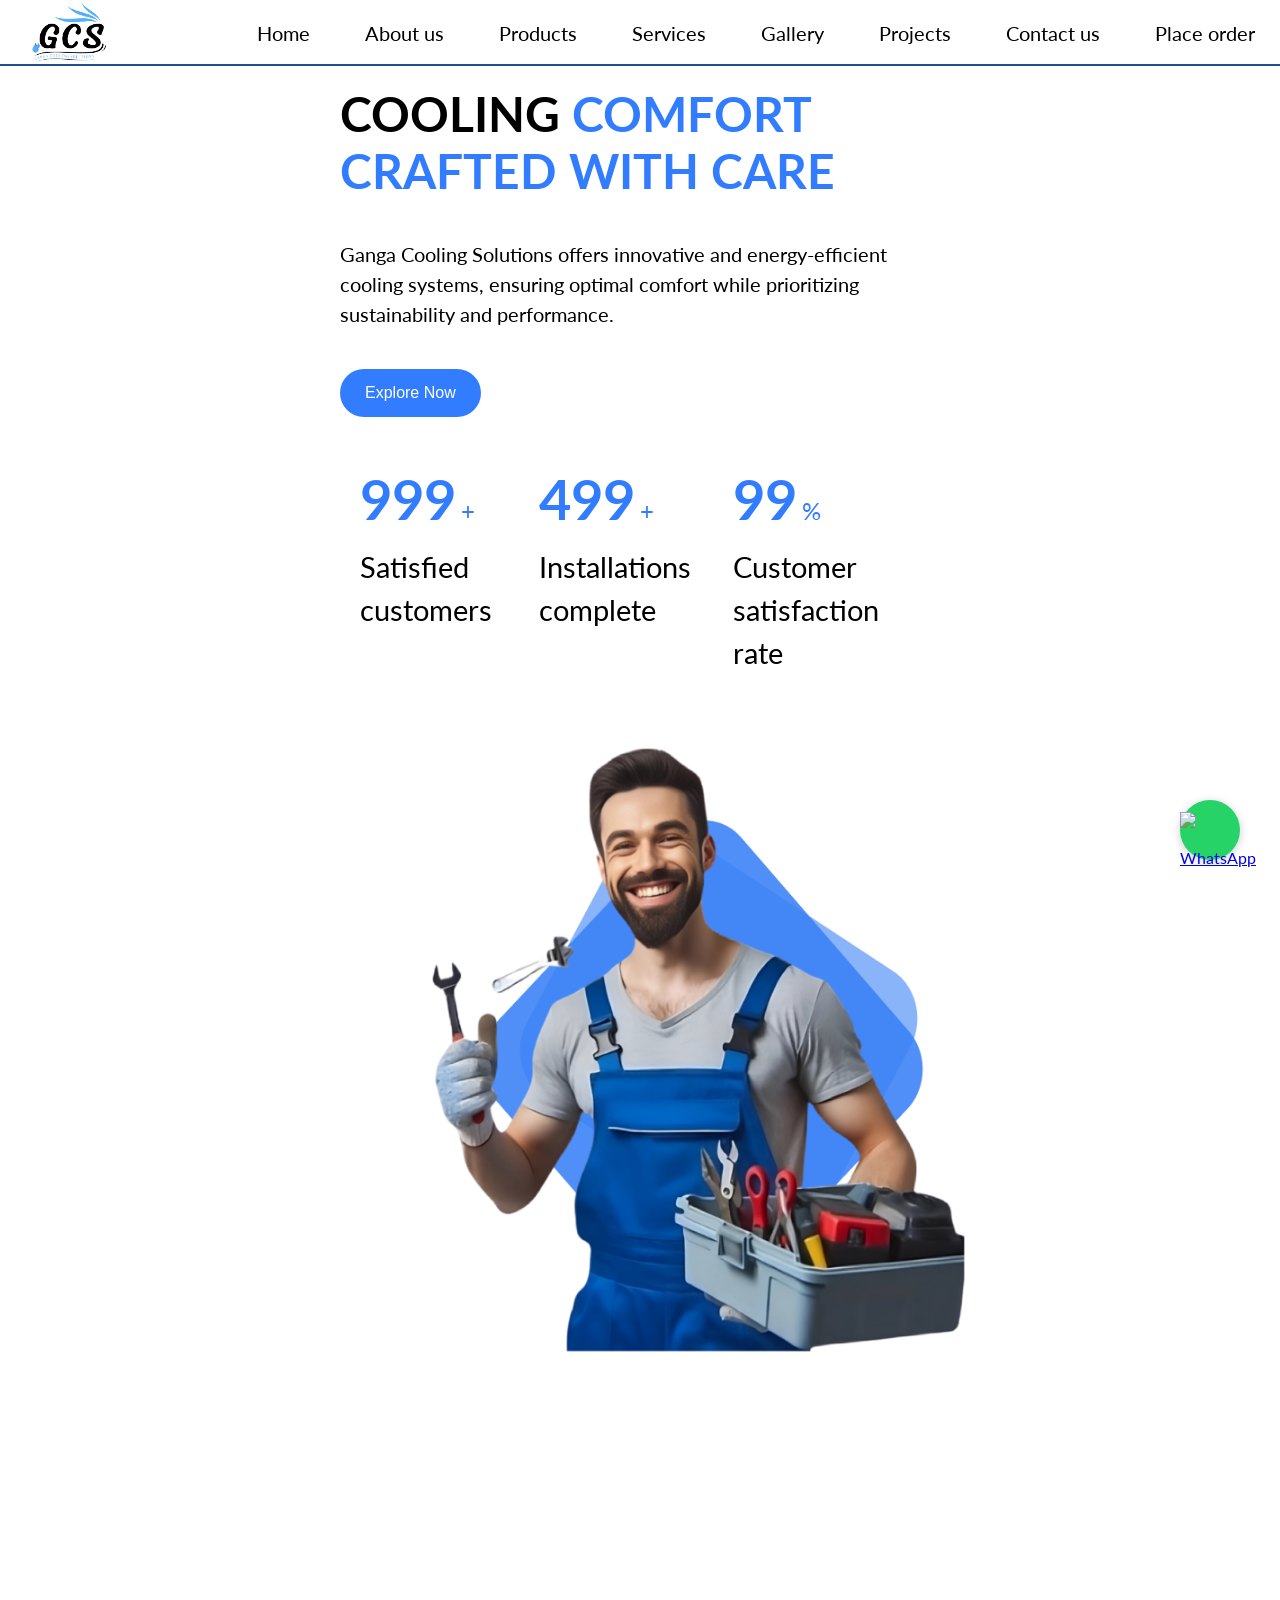
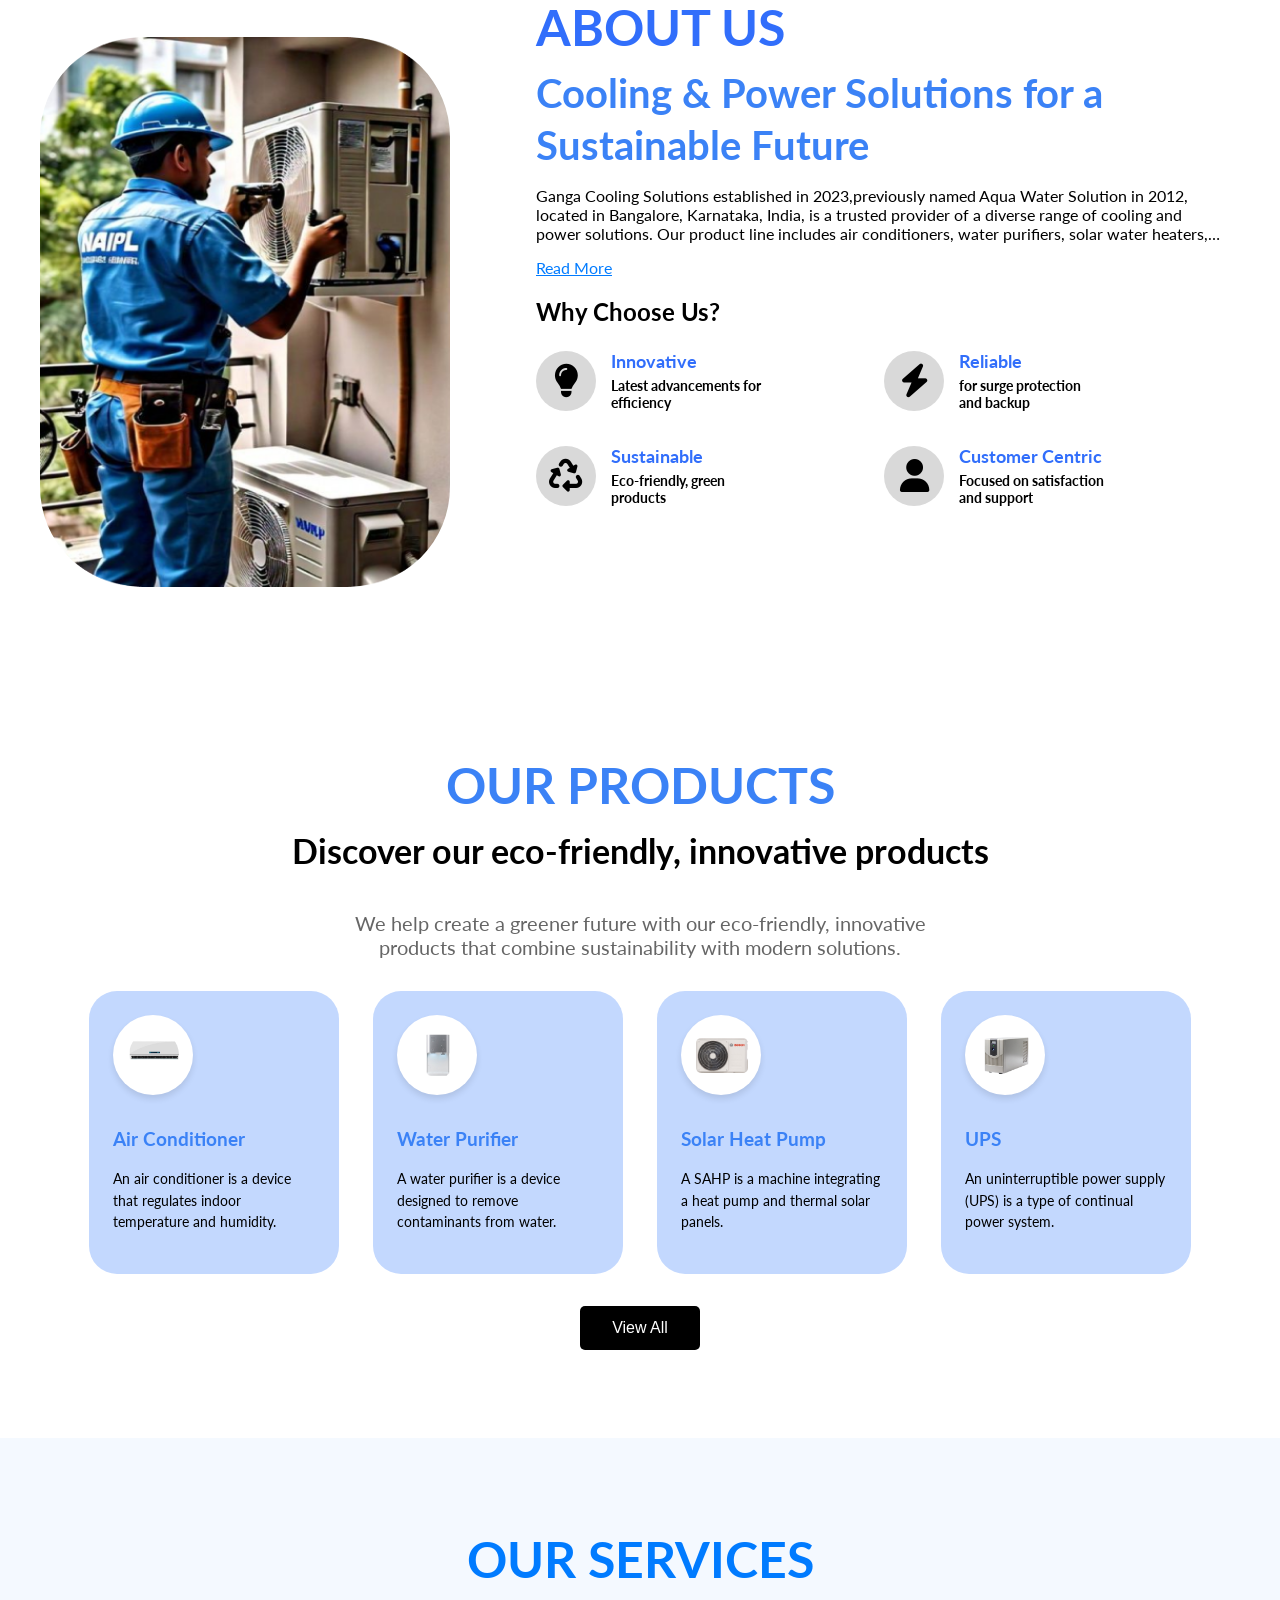
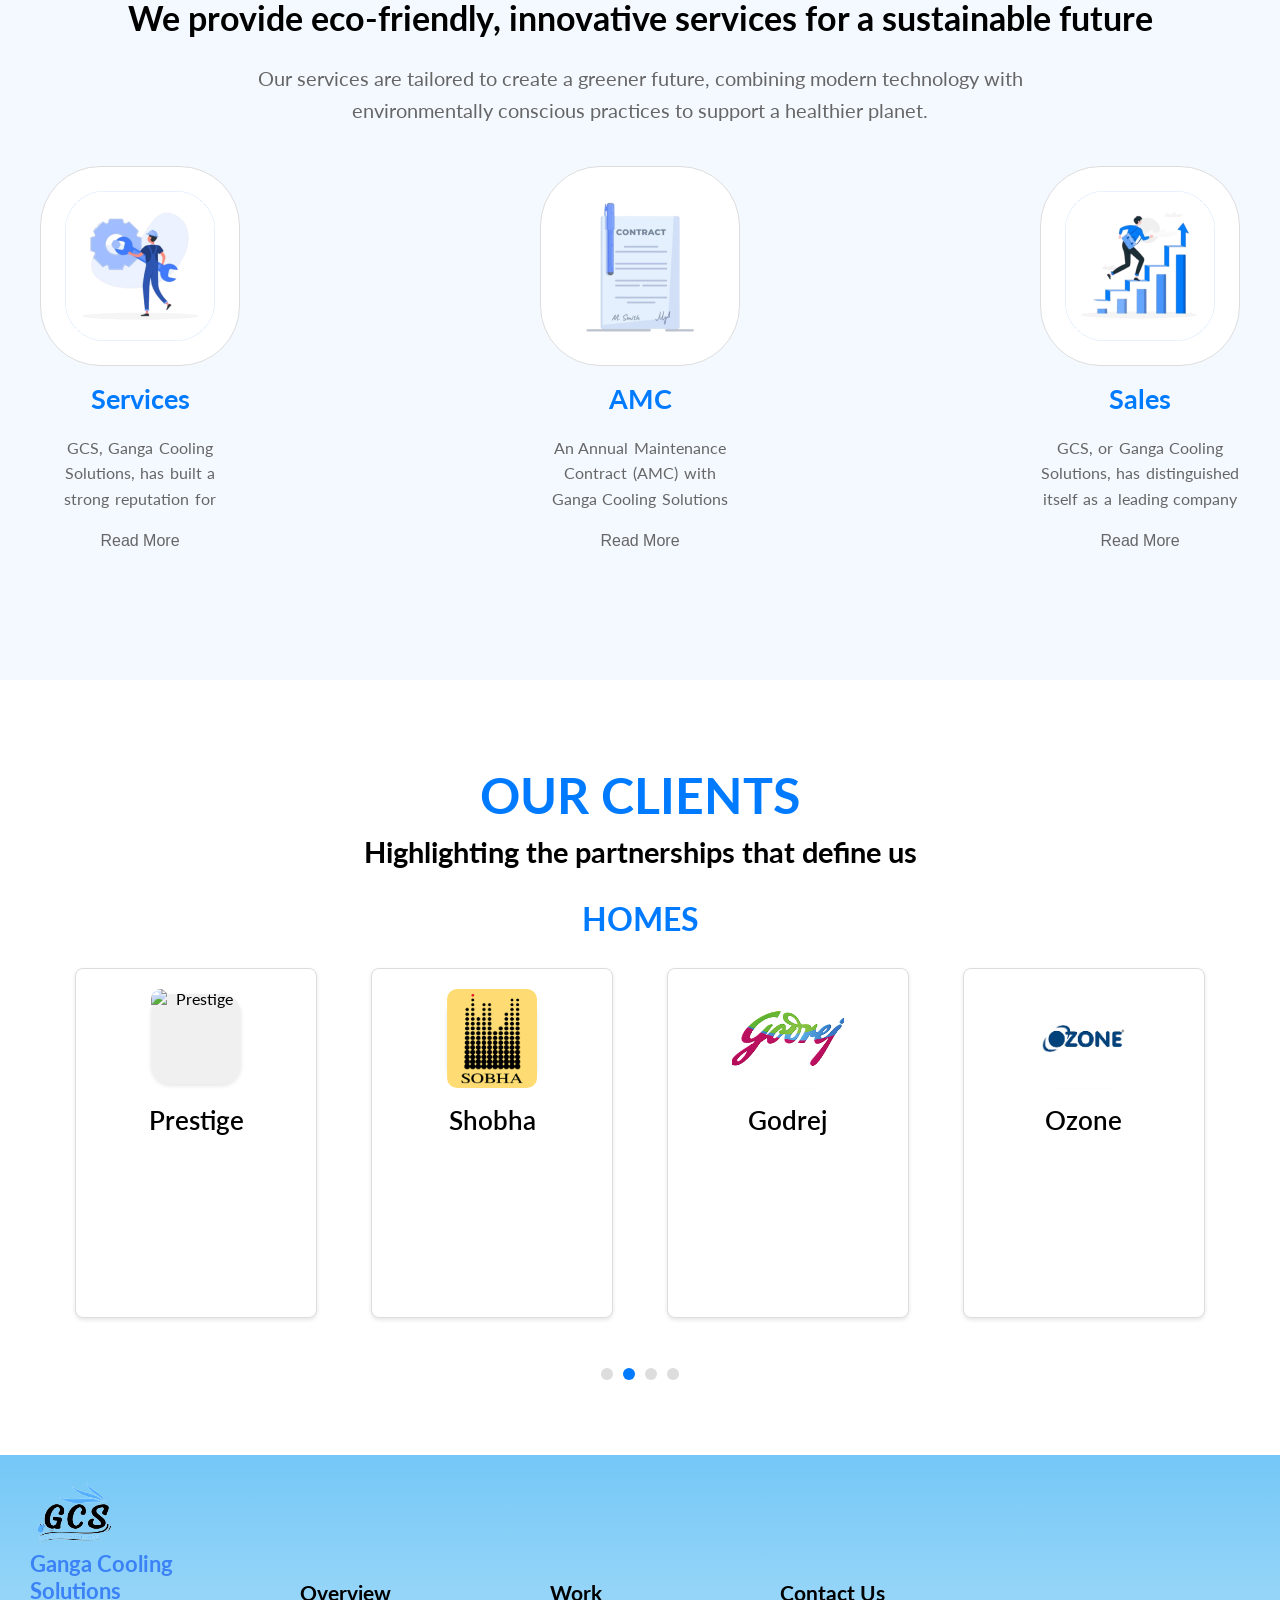
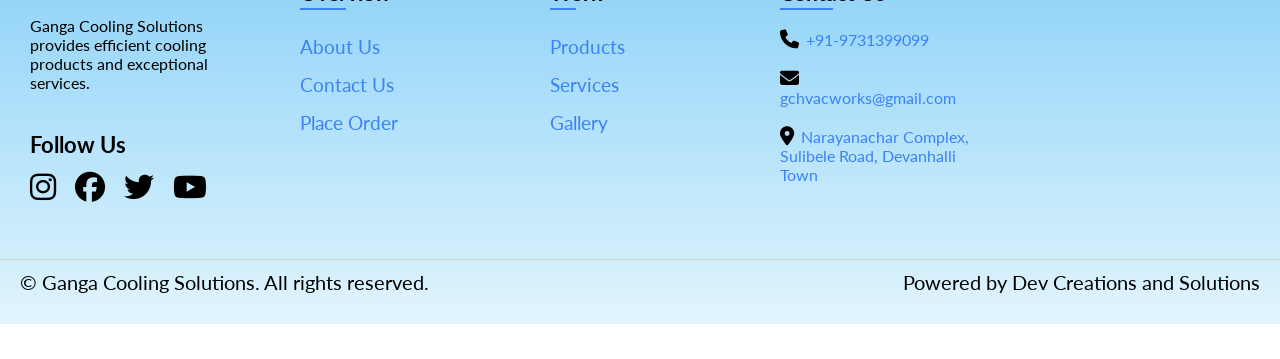
==== index.html @ 1cf11401 "first commit" ====
<!DOCTYPE html>
<html lang="en">
<head>
    <meta charset="UTF-8">
    <meta http-equiv="X-UA-Compatible" content="IE=edge">
    <meta name="viewport" content="width=device-width, initial-scale=1.0">
    <title>Ganga Cooling Solutions</title>
    <link rel="stylesheet" href="style.css">
    <link rel="stylesheet" href="https://cdnjs.cloudflare.com/ajax/libs/font-awesome/6.0.0-beta2/css/all.min.css" integrity="sha512-YWzhKL2whUzgiheMoBFwW8CKV4qpHQAEuvilg9FAn5VJUDwKZZxkJNuGM4XkWuk94WCrrwslk8yWNGmY1EduTA==" crossorigin="anonymous" referrerpolicy="no-referrer"/>
    <link href="https://fonts.googleapis.com/css2?family=Lato:wght@400;400&display=swap" rel="stylesheet">
    <link href="https://cdnjs.cloudflare.com/ajax/libs/font-awesome/6.5.1/css/all.min.css" rel="stylesheet">
  </head>
<body>
  <header>
    <nav>
        <ul class='nav-bar'>
            <li class='logo'><a href='#'><img src='images/logo.svg'/></a></li>
            <input type='checkbox' id='check' />
            <span class="menu">
                <li><a href="#hero">Home</a></li>
                <li><a href="#about">About Us</a></li>
                <li><a href="#product">Products</a></li>
                <li><a href="#services">Services</a></li>
                <li><a href="gallery.html">Gallery</a></li>
                <li><a href="#projects">Projects</a></li>
                <li><a href="#footer">Contact Us</a></li>
                <li><a href="https://forms.gle/pFJs1hXYYqZuxoWd7">Place Order</a></li>
                <label for="check" class="close-menu"><i class="fas fa-times"></i></label>
            </span>
            <label for="check" class="open-menu"><i class="fas fa-bars"></i></label>
        </ul>
    </nav>
  </header>
  
  <!-- Hero Section -->
  <section class="hero" id="hero">
    <div class="hero-text">
        <h1><strong>COOLING</strong> <span class="highlight">COMFORT <br> CRAFTED WITH CARE</span></h1>
        <p>
            Ganga Cooling Solutions offers innovative and energy-efficient cooling systems, 
            ensuring optimal comfort while prioritizing sustainability and performance.
        </p>
        <a href="#about">
          <button class="explore-btn">Explore Now</button>
      </a>
      <div class="stats">
        <div class="stat-item">
          <p><span id="customerCount" data-suffix="+">0</span></p>
          <p>Satisfied customers</p>
        </div>
        <div class="stat-item">
          <p><span id="installCount" data-suffix="+">0</span></p>
          <p>Installations complete</p>
        </div>
        <div class="stat-item">
          <p><span id="satisfactionRate" data-suffix="%">99</span></p>
          <p>Customer satisfaction rate</p>
        </div>
      </div>
      
      <script>
        // Function to animate counting numbers
        function animateCounter(id, start, end, duration) {
          const element = document.getElementById(id);
          const range = end - start;
          const increment = Math.ceil(range / (duration / 10)); // Increment per step
          let current = start;
      
          const timer = setInterval(() => {
            current += increment;
            if ((increment > 0 && current >= end) || (increment < 0 && current <= end)) {
              current = end; // Ensure it ends exactly at `end`
              clearInterval(timer);
            }
            element.textContent = current;
          }, 10); // Update every 10ms for smoother animation
        }
      
        // Trigger the counters
        window.onload = () => {
          animateCounter("customerCount", 0, 999, 2000); // 4 seconds
          animateCounter("installCount", 0, 499, 1000);  // 3 seconds
        };
      </script>      
    </div>
    <div class="hero-image">
        <img src="images/256.png" alt="Technician">
    </div>
  </section>

  <!-- About Section -->
<div class="container" id="about">
  <!-- Left Section (Image) -->
  <div class="image-section">
    <img src="images/about.png" alt="Technician Working">
  </div>

  <!-- Right Section (Content) -->
  <div class="content-section">
    <h3>ABOUT US</h3>
    <h1>Cooling & Power Solutions for a <br>Sustainable Future</h1>
    <!-- <p class="description">
      Ganga Cooling Solutions established in 2023,previously named Aqua Water Solution in 2012, located in Bangalore, Karnataka, India, is a trusted provider of a diverse range of cooling and power solutions.
    </p>
    <p class="description">
      We offer energy-efficient, eco-friendly products designed to enhance comfort while promoting environmental well-being.
    </p> -->
    <p class="expandable-text">
      Ganga Cooling Solutions established in 2023,previously named Aqua Water Solution in 2012, located in Bangalore, Karnataka, India, is a trusted provider of a diverse range of cooling and power solutions. Our product line includes air conditioners, water purifiers, solar water heaters, and uninterruptible power supplies. We are committed to delivering high-quality products that ensure comfort and convenience for our customers. Our mission is to provide innovative and sustainable solutions that contribute to the well-being of our customers and the environment. Our air conditioners are designed with the latest technology, ensuring optimal cooling while being energy-efficient. Our water purifiers use advanced purification methods to provide clean and safe drinking water. Our solar water heaters harness the power of the sun, providing an eco-friendly solution for heating water. Our uninterruptible power supplies ensure that your devices are protected from power surges and provide backup power during power outages. Customer satisfaction is at the heart of everything we do. We strive to provide exceptional customer service, from the moment you contact us to the after-sales service. Our team is always ready to assist you with any queries or concerns you may have about our products. We understand the importance of sustainability and are committed to reducing our environmental impact. Our products are designed to be energy-efficient, helping to reduce carbon emissions. We also offer solar water heaters, which utilize renewable energy, further contributing to environmental conservation. Thank you for considering Ganga Cooling Solutions. We look forward to serving you.
    </p>
    <span class="read-more">Read More</span>

    <h2>Why Choose Us?</h2>
    <div class="features">
      <!-- Feature Box 1 -->
      <div class="feature">
        <i class="fas fa-lightbulb icon"></i>
        <div>
          <h3>Innovative</h3>
          <p><strong>Latest advancements for <br>efficiency</strong></p>
        </div>
      </div>
      <!-- Feature Box 2 -->
      <div class="feature">
        <i class="fas fa-bolt icon"></i>
        <div>
          <h3>Reliable</h3>
          <p><strong>for surge protection <br>and backup</strong></p>
        </div>
      </div>
      <!-- Feature Box 3 -->
      <div class="feature">
        <i class="fas fa-recycle icon"></i>
        <div>
          <h3>Sustainable</h3>
          <p><strong>Eco-friendly, green <br>products</strong></p>
        </div>
      </div>
      <!-- Feature Box 4 -->
      <div class="feature">
        <i class="fas fa-user icon"></i>
        <div>
          <h3>Customer Centric</h3>
          <p><strong>Focused on satisfaction <br>and support</strong></p>
        </div>
      </div>
    </div>
  </div>
</div>
<script>
  const readMore = document.querySelector('.read-more');
const expandableText = document.querySelector('.expandable-text');

// Toggle Read More / Read Less functionality
readMore.addEventListener('click', () => {
  expandableText.classList.toggle('expanded');
  if (expandableText.classList.contains('expanded')) {
    readMore.textContent = 'Read Less';
  } else {
    readMore.textContent = 'Read More';
  }
});

</script>

<!-- Product Section -->
<section class="products-section" id="product">
  <h2>OUR PRODUCTS</h2>
  <h1>Discover our eco-friendly, innovative products</h1>
  <p class="subtext">
    We help create a greener future with our eco-friendly, innovative products 
    that combine sustainability with modern solutions.
  </p>
  
  <!-- Cards -->
  <div class="cards-container">
    <div class="card">
      <div class="logo-container">
        <img src="images/ac.svg" alt="Air Conditioner">
      </div>
      <h3>Air Conditioner</h3>
      <p>An air conditioner is a device that regulates indoor temperature and humidity.</p>
    </div>

    <div class="card">
      <div class="logo-container">
        <img src="images/wf.svg" alt="Water Purifier">
      </div>
      <h3>Water Purifier</h3>
      <p>A water purifier is a device designed to remove contaminants from water.</p>
    </div>

    <div class="card">
      <div class="logo-container">
        <img src="images/shp.svg" alt="Solar Heat Pump">
      </div>
      <h3>Solar Heat Pump</h3>
      <p>A SAHP is a machine integrating a heat pump and thermal solar panels.</p>
    </div>

    <div class="card">
      <div class="logo-container">
        <img src="images/ups.svg" alt="UPS">
      </div>
      <h3>UPS</h3>
      <p>An uninterruptible power supply (UPS) is a type of continual power system.</p>
    </div>
  </div>

  <!-- View All Button -->
  <div class="button-container">
    <button onclick="redirect('products.html')">View All</button>
  </div>
</section>

<script>
  // JavaScript function to handle redirection
  function redirect(page) {
    window.location.href = page;
  }
</script>

  <!-- Services Section -->
<section class="services-section" id="services">
  <h3>OUR SERVICES</h3>
  <h1>We provide eco-friendly, innovative services for a sustainable future</h1>
  <p class="subtext">
    Our services are tailored to create a greener future, combining modern technology with environmentally conscious practices to support a healthier planet.
  </p>
  <div class="services-container">
    <div class="service-card">
      <div class="logo-card">
        <img src="images/s1.png" alt="Services Icon">
      </div>
      <h4>Services</h4>
      <p class="service-description">
        GCS, Ganga Cooling Solutions, has built a strong reputation for delivering not only high-quality products but also exceptional services in the cooling solutions sector. The company's commitment to providing top-notch services is evident in several key aspects.
        <!-- Extra content for expanding -->
        GCS offers tailored solutions to each client, ensuring that the needs are met efficiently, and with sustainable technologies that promote long-term environmental benefits.
      </p>
      <button class="read-more-btn">Read More</button>
    </div>
    <div class="service-card">
      <div class="logo-card">
        <img src="images/s2.png" alt="AMC Icon">
      </div>
      <h4>AMC</h4>
      <p class="service-description">
        An Annual Maintenance Contract (AMC) with Ganga Cooling Solutions (GCS) offers a comprehensive and reliable way to ensure the optimal performance and longevity of your cooling systems. GCS's AMC includes regular preventive maintenance visits, during which the service team conducts thorough inspections of your cooling systems. The AMC provides a predefined schedule for service visits, ensuring that your cooling systems receive timely attention and care.
        <!-- Extra content for expanding -->
        With GCS's expertise, you can be assured of the best services for your cooling systems, contributing to energy efficiency and better performance in the long run.
      </p>
      <button class="read-more-btn">Read More</button>
    </div>
    <div class="service-card">
      <div class="logo-card">
        <img src="images/s3.png" alt="Sales Icon">
      </div>
      <h4>Sales</h4>
      <p class="service-description">
        GCS, or Ganga Cooling Solutions, has distinguished itself as a leading company in the cooling solutions industry by consistently achieving high-quality sales. The company's success is rooted in its unwavering commitment to providing superior cooling products and services to its customers.
        <!-- Extra content for expanding -->
        Our sales team works closely with clients to identify the most efficient and cost-effective cooling solutions tailored to their needs.
      </p>
      <button class="read-more-btn">Read More</button>
    </div>
  </div>
</section>
<script>
document.querySelectorAll('.read-more-btn').forEach((button, index) => {
  button.addEventListener('click', function() {
    const paragraph = this.previousElementSibling; // The paragraph element before the button
    paragraph.classList.toggle('expanded');
    
    // Toggle the button text between "Read More" and "Read Less"
    if (paragraph.classList.contains('expanded')) {
      this.textContent = 'Read Less';
    } else {
      this.textContent = 'Read More';
    }
  });
});
</script>

<!--Projects Section-->
<section class="clients-section" id="projects">
  <div class="slider">
    <h3 id="clients-title">OUR CLIENTS</h3>
    <h1 id="clients-subtitle">Highlighting the partnerships that define us</h1>
    <h2 id="extra-subtitle"></h2>
    <div class="companies" id="companies">
      <!-- Dynamic Content -->
    </div>
    <div class="nav-buttons">
      <div class="dot active" onclick="changeSlide(0)"></div>
      <div class="dot" onclick="changeSlide(1)"></div>
      <div class="dot" onclick="changeSlide(2)"></div>
      <div class="dot" onclick="changeSlide(3)"></div>
    </div>
  </div>
  <script>
    const slides = [
      {
        title: "OUR CLIENTS",
        subtitle: "Highlighting the partnerships that define us",
        extraSubtitle: "COMPANIES",
        companies: [
          {
            name: "Velca",
            logo: "./images/velca.png",
            description: "Velca is a leader in modern cooling solutions, delivering efficiency and innovation."
          },
          {
            name: "DHL",
            logo: "./images/dhl.png",
            description: "DHL provides world-class logistics and supply chain services globally."
          },
          {
            name: "IFB",
            logo: "./images/ifb.png",
            description: "IFB revolutionizes home appliances with cutting-edge technology."
          },
          {
            name: "CTCI",
            logo: "./images/CTCI.jpeg",
            description: "CTCI specializes in engineering and project management."
          }
        ]
      },
      {
        title: "OUR CLIENTS",
        subtitle: "Highlighting the partnerships that define us",
        extraSubtitle: "HOMES",
        companies: [
          {
            name: "Prestige",
            logo: "./images/prestige.png",
            description: "Prestige is known for premium real estate development and iconic projects."
          },
          {
            name: "Shobha",
            logo: "./images/Shobha.png",
            description: "Shobha is renowned for its luxury homes and design excellence."
          },
          {
            name: "Godrej",
            logo: "./images/godrej.png",
            description: "Godrej Properties blends innovation and sustainability in real estate."
          },
          {
            name: "Ozone",
            logo: "./images/ozone.png",
            description: "Ozone Group delivers future-ready homes with cutting-edge infrastructure."
          }
        ]
      },
      {
        title: "OUR CLIENTS",
        subtitle: "Highlighting the partnerships that define us",
        extraSubtitle: "HOTELS",
        companies: [
          {
            name: "Breeze Hotel",
            logo: "./images/h1.png",
            description: "Breeze Hotel offers unparalleled hospitality and comfort."
          },
          {
            name: "Sattva",
            logo: "./images/h2.png",
            description: "Sattva Hotels deliver luxurious experiences in serene environments."
          },
          {
            name: "Zion",
            logo: "./images/h3.png",
            description: "Zion Hotels offers comfort and luxury for memorable stays."
          },
          {
            name: "Bridge",
            logo: "./images/h4.png",
            description: "Bridge Hotels combine elegance with state-of-the-art facilities."
          }
        ]
      },
      {
        title: "OUR CLIENTS",
        subtitle: "Highlighting the partnerships that define us",
        extraSubtitle: "HOSPITALS",
        companies: [
          {
            name: "Apollo",
            logo: "./images/apollo.png",
            description: "Apollo is a pioneer in healthcare, offering world-class medical services."
          },
          {
            name: "Fortis",
            logo: "./images/fortis.png",
            description: "Fortis Healthcare excels in quality healthcare and advanced technology."
          },
          {
            name: "Narayana",
            logo: "./images/narayana.png",
            description: "Narayana Health delivers affordable and high-quality medical care."
          },
          {
            name: "Max",
            logo: "./images/max.png",
            description: "Max Healthcare provides integrated healthcare services with excellence."
          }
        ]
      }
    ];

    let currentIndex = 0; // Keeps track of the current slide index
  let autoSlideInterval; // Interval for automatic slide

  const titleElement = document.getElementById("clients-title");
  const subtitleElement = document.getElementById("clients-subtitle");
  const extraSubtitleElement = document.getElementById("extra-subtitle");
  const companiesElement = document.getElementById("companies");
  const dots = document.querySelectorAll(".dot");

  // Function to update the slider content
  function changeSlide(index) {
    titleElement.textContent = slides[index].title;
    subtitleElement.textContent = slides[index].subtitle;
    extraSubtitleElement.textContent = slides[index].extraSubtitle;
    companiesElement.innerHTML = slides[index].companies
      .map(
        (company) =>
          `<div class="company-card">
            <div class="card-content">
              <div class="logo-square">
                <img src="${company.logo}" alt="${company.name}">
              </div>
              <p class="company-name">${company.name}</p>
            </div>
            <div class="description">
              <p>${company.description}</p>
            </div>
          </div>`
      )
      .join("");

    // Update active dot
    dots.forEach((dot, i) => {
      dot.classList.toggle("active", i === index);
    });

    currentIndex = index; // Update the current index
    attachCardHoverListeners(); // Attach hover listeners to new cards
  }

  // Function to move to the next slide
  function nextSlide() {
    const nextIndex = (currentIndex + 1) % slides.length;
    changeSlide(nextIndex);
  }

  // Start the automatic carousel
  function startCarousel() {
    autoSlideInterval = setInterval(nextSlide, 1700); // Change slide every 1.7 seconds
  }

  // Pause the carousel
  function pauseCarousel() {
    clearInterval(autoSlideInterval);
  }

  // Resume the carousel
  function resumeCarousel() {
    startCarousel();
  }

  // Attach hover listeners to all cards in the current slide
  function attachCardHoverListeners() {
    const cards = document.querySelectorAll(".company-card");
    cards.forEach((card) => {
      card.addEventListener("mouseenter", pauseCarousel); // Pause on hover
      card.addEventListener("mouseleave", resumeCarousel); // Resume on mouse leave
    });
  }

  // Add event listeners for the navigation dots
  dots.forEach((dot, i) => {
    dot.addEventListener("click", () => {
      clearInterval(autoSlideInterval); // Stop automatic carousel when user manually interacts
      changeSlide(i); // Change to the clicked slide
      startCarousel(); // Resume the carousel
    });
  });

  // Initialize the slider
  changeSlide(0); // Load the first slide
  startCarousel(); // Start the automatic carousel
  </script>
</section>


  <!--Footer Section-->
  <footer>
    <div class="footer-container" id="footer">
      <div class="footer-section logo">
        <img src="images/logo.svg" alt="Logo">
        <h2>Ganga Cooling Solutions</h2>
        <p>Ganga Cooling Solutions provides efficient cooling products and exceptional services.</p>
        <br>
        <div class="social-icons">
          <h3>Follow Us</h3>
          <a href="#"><i class="fab fa-instagram"></i></a>
          <a href="#"><i class="fab fa-facebook"></i></a>
          <a href="#"><i class="fab fa-twitter"></i></a>
          <a href="#"><i class="fab fa-youtube"></i></a>
        </div>
      </div>
      <div class="footer-section links">
        <h3>Overview</h3>
        <ul>
          <li><a href="#about">About Us</a></li>
          <li><a href="#footer">Contact Us</a></li>
          <li><a href="https://forms.gle/pFJs1hXYYqZuxoWd7">Place Order</a></li>
        </ul>
      </div>
      <div class="footer-section links">
        <h3>Work</h3>
        <ul>
          <li><a href="products.html">Products</a></li>
          <li><a href="#services">Services</a></li>
          <li><a href="gallery.html">Gallery</a></li>
        </ul>
      </div>
      <div class="footer-section contact">
        <h3>Contact Us</h3>
        <p><i class="fas fa-phone"></i> +91-9731399099</p>
        <p><i class="fas fa-envelope"></i> gchvacworks@gmail.com</p>
        <p><i class="fas fa-map-marker-alt"></i> Narayanachar Complex, Sulibele Road, Devanhalli Town</p>
      </div>
      <div class="footer-section location">
        <iframe src="https://www.google.com/maps/embed?pb=!1m18!1m12!1m3!1d3883.70804886547!2d77.71432657492323!3d13.243629587097358!2m3!1f0!2f0!3f0!3m2!1i1024!2i768!4f13.1!3m3!1m2!1s0x3bae1d00377bb35f%3A0x846b796fba76eeac!2sGanga%20Cooling%20Solutions!5e0!3m2!1sen!2sin!4v1736777696782!5m2!1sen!2sin" width="600" height="450" style="border:0;" allowfullscreen="" loading="lazy" referrerpolicy="no-referrer-when-downgrade"></iframe>
      </div>
    </div>
    <div class="footer-bottom">
      <p>&copy; Ganga Cooling Solutions. All rights reserved.</p>
      <p>
        Powered by 
        <a href="https://www.devcreationsblr.com/index.html" target="_blank" class="no-style-link">
          Dev Creations and Solutions
        </a>
      </p>
    </div>    
  </footer>


<div class="whatsapp-float">
  <a href="https://wa.me/9731399099" target="_blank">
    <img src="https://upload.wikimedia.org/wikipedia/commons/6/6b/WhatsApp.svg" alt="WhatsApp" />
  </a>
</div>
    <script src="script.js"></script>
</body>
</html>
---- style.css ----
@import url('https://fonts.googleapis.com/css2?family=Lato:wght@400;700&display=swap');
* {
  box-sizing: border-box;
  margin: 0;
  padding: 0;
}

body {
  font-family: "Lato", sans-serif;
  --color1: #000000;
  --color2: #181818;
}

html {
  scroll-behavior: smooth;
}

/* General Navbar */
.nav-bar {
  width: 100%;
  height: 66px;
  display: flex;
  justify-content: space-between;
  align-items: center;
  list-style: none;
  position: fixed;
  top: 0;
  z-index: 10;
  background-color: #ffffff;
  padding: 30px 25px;
  border-bottom: 2px solid #1F509A; /* Added blue border only at the bottom */
}

.logo img {
  width: 88px;
  margin-top: 2px;
}

.menu {
  display: flex;
}

.menu li {
  padding-left: 55px;
}

.menu li a {
  display: inline-block;
  text-decoration: none;
  color: #000000;
  text-align: center;
  margin-top: 37px;
  margin-bottom: 35px;
  font-size: 20px;
  transition: 0.15s ease-in-out;
  position: relative;
  text-transform: lowercase; /* All text lowercase */
}

.menu li a:first-letter {
  text-transform: uppercase; /* Capitalize the first letter */
}

.menu li a::after {
  content: "";
  position: absolute;
  bottom: 0;
  left: 0;
  width: 0;
  height: 3px;
  background-color: #1F509A;
  transition: 0.15s ease-in-out;
}

.menu li a:hover::after {
  width: 100%;
}

/* Hamburger menu buttons */
.open-menu,
.close-menu {
  position: absolute;
  color: #1F509A;
  cursor: pointer;
  font-size: 1.5rem;
  display: none;
}

.open-menu {
  top: 50%;
  right: 20px;
  transform: translateY(-50%);
}

.close-menu {
  top: 20px;
  right: 20px;
}

/* Hide checkbox by default */
#check {
  display: none;
}

/* Large screens (1200px and above) */
@media (max-width: 1200px) {
  .nav-bar {
    padding: 20px 25px; /* Reduced padding */
    height: 60px; /* Reduced navbar height */
  }

  .logo img {
    width: 75px; /* Scale down logo */
  }

  .menu li {
    padding-left: 40px; /* Reduced padding for menu items */
  }

  .menu li a {
    font-size: 18px; /* Reduced font size */
  }

  .open-menu {
    display: none; /* Show hamburger on large screens */
  }

  .close-menu {
    display: none;
  }
}

/* Medium Screens (992px and below) */
@media (max-width: 997px) {
  .nav-bar {
    padding: 15px 20px; /* Further reduced padding */
    height: 55px; /* Reduced height */
  }

  .logo img {
    width: 70px; /* Scale down logo */
  }

  .menu li {
    padding-left: 30px; /* Further reduced padding */
  }

  .menu li a {
    font-size: 13.5px; /* Reduced font size */
  }

  .open-menu {
    display: none;
  }

  .close-menu {
    display: none;
  }
}

/* Small Screens (768px and below) */
@media (max-width: 768px) {
  .nav-bar {
    flex-direction: column; /* Stack navbar items vertically */
    padding: 10px 15px; /* Reduced padding */
    height: auto; /* Auto height */
  }

  .logo img {
    width: 60px; /* Smaller logo */
  }

  .menu {
    flex-direction: column; /* Stack menu items vertically */
    position: fixed;
    top: 0;
    right: -100%;
    background-color: #ffffff;
    width: 250px;
    height: 100%;
    justify-content: center;
    align-items: center;
    transition: 0.3s ease-in-out;
    z-index: 10;
  }

  .menu li {
    padding-left: 0;
    margin: 10px 0;
  }

  .menu li a {
    font-size: 14px; /* Smaller font size for mobile */
    margin-top: 10px;
  }

  .open-menu {
    display: block; /* Show hamburger menu */
    right: 10px;
  }

  .close-menu {
    position: absolute;
    top: 10px;
    right: 10px;
    display: block; /* Show close menu button */
  }

  #check:checked ~ .menu {
    right: 0; /* Menu appears when checkbox is checked */
  }
}

/* Extra Small Screens (576px and below) */
@media (max-width: 576px) {
  .nav-bar {
    padding: 10px 15px;
    height: 40px; /* Auto height for extra small screens */
  }

  .logo img {
    width: 50px; /* Smaller logo */
    margin-top: -11px;
  }

  .menu li a {
    font-size: 15px;
    font-weight: 400;
  }

  .open-menu {
    right: 10px;
  }

  .close-menu {
    top: 5px;
    right: 5px;
  }
}



/* Hero Section */
.hero {
  display: flex;
  flex-wrap: wrap;
  justify-content: center;
  align-items: center;
  padding: 70px 20px;
  margin-top: -35px;
}

.hero-text {
  max-width: 600px;
}

.hero h1 {
  font-size: 2.5rem;
  margin-right: 25px;
  margin-top: 50px;
}

.hero h1 .highlight {
  color: #327dff;
}

.hero h2 {
  font-size: 2.1rem;
}

.hero p {
  margin-top: 2px;
  margin-bottom: 20px;
  color: #000;
  line-height: 1.5;
  font-size: 18px;
}

.explore-btn {
  margin: 20px 0;
  background-color: #327dff;
  color: white;
  padding: 15px 25px;
  border-radius: 25px;
  cursor: pointer;
  transition: background 0.3s;
}

.explore-btn:hover {
  background: #1d59cc;
}

/* Hero Image */
.hero-image img {
  padding: 0%;
  margin-left: 97px;
  margin-top: 50px;
  width: 548px;
  height: 580px;
}

/* Stats Section */
.stats {
  display: flex;
  justify-content: space-around;
  margin-top: 20px;
}

.stat-item {
  margin: 0 20px;
  text-align: left; /* Aligns all content to the left */
}

.stat-item p:first-child {
  font-size: 3rem; /* Large numbers */
  font-weight: bold;
  color: #327dff; /* Blue color for numbers */
  margin: 0;
}

.stat-item p:last-child {
  max-width: 1200px;
  font-size: 1.5rem; /* Smaller text for labels */
  color: #000; /* Black text for descriptions */
  margin: 5px 0 0;
  text-align: left; /* Aligns the label text to the left */
}

.stat-item span::after {
  content: attr(data-suffix); /* Adds suffix dynamically */
  font-size: 1.5rem; /* Matches number size */
  font-weight: normal;
  color: #327dff; /* Same blue as the numbers */
  margin-left: 5px; /* Spacing between number and suffix */
}

/* General Responsive Styles */
@media (max-width: 768px) {
  /* Flex direction to stack content vertically */
  .hero {
    flex-direction: column-reverse;
    align-items: center;
    padding: 20px;
    margin-top: -35px;
  }

  /* Hero Text */
  .hero-text {
    max-width: 100%; /* Full width for smaller devices */
    text-align: center; /* Center-align text */
  }

  .hero h1 {
    font-size: 2rem; /* Smaller font size */
    margin: 20px 0 10px;
  }

  .hero h2 {
    font-size: 1.8rem;
  }

  .hero p {
    font-size: 16px; /* Smaller paragraph font size */
  }

  /* Hero Image */
  .hero-image img {
    margin: 0 auto 20px; /* Center image and add bottom margin */
    width: 90%; /* Make image responsive */
    height: auto; /* Maintain aspect ratio */
    margin-top: 85px;
  }

  /* Explore Button */
  .explore-btn {
    font-size: 16px;
    padding: 8px 20px;
  }
}

/* For very small devices (like phones) */
@media (max-width: 480px) {
  .hero h1 {
    font-size: 1.8rem;
  }

  .hero h2 {
    font-size: 1.5rem;
  }

  .hero p {
    font-size: 14px;
  }

  .explore-btn {
    font-size: 14px;
    padding: 6px 15px;
  }
}

/* Stats Section */
@media (max-width: 768px) {
  .stats {
    flex-direction: column; /* Stack items vertically */
    align-items: center; /* Center-align items */
    margin-top: 30px;
  }

  .stat-item {
    margin: 10px 0; /* Add spacing between items */
    text-align: center; /* Center-align content */
  }

  .stat-item p:first-child {
    font-size: 2rem; /* Reduce size of numbers */
  }

  .stat-item p:last-child {
    font-size: 1.2rem; /* Reduce size of labels */
  }
}

/* Extra Large Screens */
@media (min-width: 1200px) {
  .hero h1 {
    font-size: 3rem; /* Increase heading size */
  }

  .hero h2 {
    font-size: 2.5rem;
  }

  .hero p {
    font-size: 20px;
  }

  .hero-image img {
    width: 600px;
    height: auto;
  }

  .stat-item p:first-child {
    font-size: 3.5rem; /* Larger numbers for big screens */
  }

  .stat-item p:last-child {
    font-size: 1.8rem; /* Larger labels for big screens */
  }
}



/* About Us Section */
.container {
  display: flex;
  align-items: flex-start;
  justify-content: center;
  max-width: 1200px;
  margin: 5rem auto;
  gap: 40px;
}

/* Left Image Section */
.image-section {
  flex: 1;
  text-align: center;
  border-radius: 100px;
}

.image-section img {
  margin-top: 110px;
  width: 85%;
  height: 600px;
  display: block;
  border-radius: 100px;
}

/* Right Content Section */
.content-section {
  flex: 1.5;
  padding-right: 20px;
  margin-top: 70px;
}

.content-section h3 {
  color: #316efb;
  font-size: 3.1rem;
}

.content-section h1 {
  color: #3B82F6;
  font-size: 25px;
  margin: 10px 0;
  line-height: 1.3;
}

.content-section h1 .highlight {
  color: #3B82F6;
}

.content-section p {
  margin: 15px 0;
  font-size: 1rem;
  color: #000000;
}

.content-section h2 {
  margin-top: 20px;
  font-size: 1.5rem;
  color: #000;
}

/* Features Section */
.features {
  display: flex;
  flex-wrap: wrap;
  gap: 20px;
  margin-top: 25px;
}

.feature {
  display: flex;
  align-items: center;
  width: 48%;
}

.feature .icon {
  font-size: 2.1rem;
  color: #000000;
  margin-right: 15px;
  margin-bottom: 15px;
  background-color: #d9d9d9; /* Choose your desired background color */
  width: 60px; /* Set the width of the circle */
  height: 60px; /* Set the height of the circle */
  display: flex; /* Use flexbox to center the icon */
  align-items: center; /* Center icon vertically */
  justify-content: center; /* Center icon horizontally */
  border-radius: 50%; /* Make it a perfect circle */
}

.feature h3 {
  color: #316efb;
  font-size: 1.1rem;
  margin-bottom: -10px;
}

.feature p {
  color: #000000;
  font-size: 0.9rem;
}

.read-more {
  color: #007bff;
  cursor: pointer;
  text-decoration: underline;
  display: inline-block;
  
}

.expandable-text {
  max-height: 4.8em; /* Show only 3 lines initially */
  overflow: hidden;
  position: relative;
  display: -webkit-box;
  -webkit-line-clamp: 3;
  -webkit-box-orient: vertical;
}

.expandable-text.expanded {
  max-height: none;
  -webkit-line-clamp: unset;
}


/* Large Screens (Desktops > 1200px) */
@media (min-width: 1200px) {
  .container {
    gap: 40px;
  }

  .content-section h1 {
    font-size: 2.5rem;
  }

  .image-section img {
    width: 90%;
    height: 550px;
  }
}

/* Medium Screens (Tablets: 768px - 1200px) */
@media (max-width: 1200px) {
  .container {
    flex-direction: column;
    align-items: center;
    gap: 30px;
    padding: 20px;
  }

  .image-section {
    flex: none;
    width: 100%;
    text-align: center;
  }

  .image-section img {
    width: 80%;
    height: auto;
    border-radius: 50px;
  }

  .content-section {
    flex: none;
    width: 90%;
    text-align: center;
    padding: 0 10px;
  }

  .features {
    flex-direction: column;
    align-items: center;
    gap: 15px;
  }

  .feature {
    width: 100%;
    justify-content: center;
  }
}

/* Small Screens (Mobile: 480px - 768px) */
@media (max-width: 768px) {
  .content-section h1 {
    font-size: 1.8rem;
    line-height: 1.2;
  }

  .content-section p {
    font-size: 0.95rem;
    margin: 10px 0;
  }

  .features {
    gap: 10px;
  }

  .feature {
    flex-direction: column;
    text-align: center;
    align-items: center;
  }

  .feature .icon {
    margin-bottom: 10px;
  }
}

/* Extra Small Screens (Mobile: < 480px) */
@media (max-width: 480px) {
  .container {
    gap: 20px;
    padding: 10px;
  }

  .content-section h1 {
    font-size: 1.5rem;
  }

  .content-section h2 {
    font-size: 1.2rem;
  }

  .image-section img {
    width: 100%;
    height: auto;
    border-radius: 30px;
  }

  .features {
    flex-direction: column;
    gap: 10px;
  }

  .feature {
    width: 100%;
    flex-direction: column;
    text-align: center;
  }

  .feature h3 {
    font-size: 1rem;
  }

  .feature p {
    font-size: 0.85rem;
  }
}



/*Product Section*/
.products-section {
  text-align: center;
  padding: 5.5rem;
  margin-top: 50px;
}

h2 {
  color: #3B82F6;
  font-size: 50px;
  margin-bottom: 15px;
}

h1 {
  font-size: 34px;
  margin: 0.5rem 0;
  margin-bottom: 40px;
}

.subtext {
  font-size: 20px;
  color: #666;
  max-width: 600px;
  margin: 0 auto 2rem;
  margin-top: 40px;
}

/* Cards Container */
.cards-container {
  display: flex; /* Use flexbox for horizontal alignment */
  justify-content: space-around; /* Add spacing between cards */
  gap: 2rem;
  max-width: 1200px;
  margin: 0 auto;
  flex-wrap: nowrap; /* Prevent wrapping */
}

/* Individual Card */
.card {
  background: #c3d8fe;
  border-radius: 28px;
  padding: 1.5rem;
  width: 250px; /* Fixed width for consistency */
  height: 283px;
  text-align: left; /* Align text to the left */
  cursor: pointer;
  transition: transform 0.3s ease, box-shadow 0.3s ease;
  display: flex;
  flex-direction: column; /* Stack logo and content vertically */
  align-items: flex-start; /* Align items to the left */
}

/* Circle Logo */
.logo-container {
  width: 80px;
  height: 80px;
  margin-bottom: 1rem; /* Add space between logo and content */
  background: #fff;
  border-radius: 50%;
  display: flex;
  justify-content: center;
  align-items: center;
  box-shadow: 0 4px 6px rgba(0, 0, 0, 0.1);
}

.logo-container img {
  max-width: 75%;
  max-height: 75%;
  object-fit: contain;
  margin-left: 2px;
}

/* Card Content */
.card h3 {
  font-size: 1.2rem;
  margin: 1rem 0 0.5rem;
  color: #3B82F6;
}

.card p {
  font-size: 0.9rem;
  color: #000000;
  line-height: 1.5;
  margin-top: 10px; /* Remove any extra margin if needed */
}

/* Button Styling */
.button-container {
  margin-top: 2rem;
}

button {
  background: #000;
  color: #fff;
  padding: 0.8rem 2rem;
  border: none;
  border-radius: 5px;
  font-size: 1rem;
  cursor: pointer;
  transition: background 0.3s ease;
}

button:hover {
  background: #333;
}

/* Media Queries for Product Section */

/* Large tablets and below (max-width: 1200px) */
@media (max-width: 1200px) {
  .products-section {
    padding: 4rem; /* Reduce padding */
  }

  h2 {
    font-size: 2.5rem; /* Scale down heading size */
  }

  h1 {
    font-size: 1.6rem; /* Adjust font size */
    margin-bottom: 35px;
  }

  .subtext {
    font-size: 0.9rem; /* Adjust font size */
    max-width: 500px;
  }

  .cards-container {
    gap: 1.5rem; /* Reduce gap between cards */
  }

  .card {
    width: 220px; /* Reduce card width */
    padding: 1.2rem; /* Reduce padding */
  }

  .logo-container {
    width: 70px;
    height: 70px;
  }

  .card h3 {
    font-size: 1.1rem;
  }

  .card p {
    font-size: 0.85rem;
  }

  button {
    font-size: 0.95rem;
    padding: 0.7rem 1.8rem;
  }
}

/* Tablets (max-width: 992px) */
@media (max-width: 992px) {
  .cards-container {
    flex-wrap: wrap; /* Allow cards to wrap */
    justify-content: center; /* Center cards */
  }

  .card {
    width: 300px; /* Increase width for better readability */
    margin-bottom: 1.5rem; /* Add spacing between wrapped rows */
  }

  button {
    padding: 0.6rem 1.5rem;
  }
}

/* Small tablets and large phones (max-width: 768px) */
@media (max-width: 768px) {
  h2 {
    font-size: 2.2rem;
  }

  h1 {
    font-size: 1.4rem;
    margin-bottom: 25px;
  }

  .subtext {
    font-size: 0.85rem;
    margin-top: 30px;
  }

  .cards-container {
    gap: 1rem; /* Reduce gap between cards */
  }

  .card {
    width: 100%; /* Full-width cards */
    padding: 1rem;
  }

  .logo-container {
    width: 60px;
    height: 60px;
  }

  .card h3 {
    font-size: 1rem;
  }

  .card p {
    font-size: 0.8rem;
  }

  button {
    font-size: 0.9rem;
    padding: 0.5rem 1.2rem;
  }
}

/* Small phones (max-width: 576px) */
@media (max-width: 576px) {
  .products-section {
    padding: 3rem 1rem; /* Reduce padding */
  }

  h2 {
    font-size: 2rem;
  }

  h1 {
    font-size: 1.2rem;
    margin-bottom: 20px;
  }

  .subtext {
    font-size: 0.8rem;
  }

  .card {
    width: 100%; /* Full-width for small screens */
    padding: 0.8rem;
  }

  .logo-container {
    width: 50px;
    height: 50px;
  }

  .card h3 {
    font-size: 0.95rem;
  }

  .card p {
    font-size: 0.75rem;
  }

  button {
    font-size: 0.85rem;
    padding: 0.4rem 1rem;
  }
}

/* Ultra-wide screens (min-width: 1440px) */
@media (min-width: 1440px) {
  .products-section {
    padding: 6rem; /* Increase padding for larger screens */
  }

  h2 {
    font-size: 3.5rem; /* Scale up heading size */
  }

  h1 {
    font-size: 2rem;
  }

  .cards-container {
    gap: 3rem; /* Increase gap between cards */
  }

  .card {
    width: 300px; /* Increase card width */
  }

  .card h3 {
    font-size: 1.3rem;
  }

  .card p {
    font-size: 1rem;
  }

  button {
    font-size: 1.1rem;
    padding: 1rem 2.5rem;
  }
}



/* Services Section */
.services-section {
  text-align: center;
  padding: 6rem 2rem;
  box-sizing: border-box;
  background-color: #f4f9ff; /* Light blue background */
  color: #333;
}

.services-section h3 {
  color: #007bff;
  font-size: 3.1rem;
  margin-top: -5px;
  text-transform: uppercase;
}

.services-section h1 {
  font-size: 34px;
  color: #000;
  margin: 0.5rem 0 1.5rem;
  font-weight: bold;
}

.services-section .subtext {
  font-size: 20px;
  color: #666;
  max-width: 800px;
  margin: 0 auto 2.5rem;
  line-height: 1.6;
}

.services-container {
  display: flex;
  justify-content: space-between; /* Distribute cards evenly */
  gap: 2rem; /* Add consistent gap between cards */
  flex-wrap: wrap; /* Wrap cards to the next row if necessary */
  width: 100%; /* Ensure container spans the full width */
  max-width: 1200px; /* Limit maximum width for better design */
  margin: 0 auto; /* Center the container */
}

/* Service Card */
.service-card {
  flex: 1 1 calc(33.33% - 2rem); /* Adjust card width to take 1/3 of row minus gap */
  max-width: 300px; /* Set a reasonable max width for each card */
  text-align: center;
  margin-bottom: 1.5rem;
  box-sizing: border-box;
}

.logo-card {
  width: 100%;
  height: 200px;
  background-color: #fff;
  border: 1px solid #ddd;
  border-radius: 60px;
  display: flex;
  justify-content: center;
  align-items: center;
  margin: 0 auto;
}

.logo-card img {
  max-width: 80%;
  max-height: 80%;
}

.service-card h4 {
  margin-top: 1rem;
  color: #007bff;
  font-size: 1.7rem;
}

.service-card p {
  font-size: 1rem;
  max-width: 1000px;
  text-align: center; /* Changed to center */
  color: #666;
  margin-top: 20px;
  line-height: 1.6; /* Slightly reduce the line height */
  margin: 10 auto;
  max-height: 4.8em; /* Show only 3 lines */
  overflow: hidden;
  position: relative;
  display: block; /* Changed from -webkit-box to block */
  word-spacing: 0.1rem; /* Add this property to control word spacing */
}

/* Button styles for Read More / Read Less */
.read-more-btn {
  margin-top: 10px;
  padding: 10px 20px;
  background-color: transparent;
  color: #666;
  border: none;
  border-radius: 5px;
  cursor: pointer;
  font-size: 1rem;
}

.read-more-btn:hover {
  background-color: transparent;
}

/* Expanded state for the text */
.service-description.expanded {
  max-height: none;
  -webkit-line-clamp: unset;
}


/* Media Queries for Responsiveness */

/* Large devices (desktops, 1200px and above) */
@media (min-width: 1200px) {
  .services-container {
    gap: 3rem;
  }

  .service-card {
    max-width: 200px;
  }

  .service-card p {
    font-size: 1rem;
  }
}

/* Medium devices (tablets, 768px to 1199px) */
@media (max-width: 1199px) and (min-width: 768px) {
  .services-container {
    gap: 2rem;
  }

  .service-card {
    max-width: 180px;
  }

  .service-card p {
    font-size: 0.95rem;
  }
}

/* Small devices (phones, 767px and below) */
@media (max-width: 767px) {
  .services-container {
    flex-direction: column; /* Stack cards vertically */
    align-items: center;
  }

  .service-card {
    max-width: 90%;
  }

  .service-card p {
    font-size: 0.9rem;
    max-width: 90%; /* Ensure text fits within screen */
  }
}  

/* Projects Section */
.slider {
  text-align: center;
  width: 100%;
  padding: 4.7rem;
  background: white;
  border-radius: 8px;
}

.slider h3 {
  color: #007bff;
  margin: 10px 0;
  font-size: 3.1rem;
}

.slider h1 {
  font-size: 1.8rem;
  margin: 10px 0;
}

.slider h2 {
  font-size: 2rem;
  margin: 10px 0;
  color: #007bff;
  margin-top: 30px;
}

.companies {
  display: flex;
  justify-content: space-evenly;
  flex-wrap: wrap;
  gap: -20px;
  margin: 20px 0;
  width: 100%;
  margin-top: 30px;
}

.company-card {
  position: relative;
  z-index: 1;
  background: #fff;
  border: 1px solid #ddd;
  border-radius: 8px;
  padding: 25px;
  width: 242px;
  text-align: center;
  box-shadow: 0 2px 4px rgba(0, 0, 0, 0.1);
  height: 263px;
  overflow: hidden;
  transition: transform 0.3s ease, box-shadow 0.3s ease;
}

.company-card:hover {
  box-shadow: 0 4px 8px rgba(0, 0, 0, 0.2);
}

.logo-square {
  width: 90px;
  height: 90px;
  margin: 0 auto;
  background-color: #f0f0f0;
  border-radius: 20px;
  display: flex;
  justify-content: center;
  align-items: center;
  box-shadow: 0 2px 4px rgba(0, 0, 0, 0.1);
  transition: transform 0.3s ease;
}

.logo-square img {
  width: 125%;
  height: 110%;
  border-radius: 10px;
  object-fit: cover;
  transition: transform 0.3s ease;
}

.company-name {
  margin-top: 21px;
  font-size: 1.6rem;
  font-weight: 600;
  color: #000000;
  transition: transform 0.3s ease, opacity 0.3s ease;
}

.company-card:hover .logo-square {
  transform: scale(0.95);
}

.company-card:hover .logo-square img {
  transform: scale(0.95);
}

.company-card:hover .company-name {
  transform: scale(0.95);
}

.description {
  position: absolute;
  bottom: 5px;
  left: 10px;
  right: 10px;
  padding: 8px;
  font-size: 1.8rem;
  color: #000000;
  opacity: 0;
  transition: opacity 0.3s ease, transform 0.3s ease;
  transform: translateY(10px);
}

.company-card:hover .description {
  opacity: 1;
  transform: translateY(0);
}

.nav-buttons {
  display: flex;
  justify-content: center;
  margin-top: 50px;
}

.nav-buttons .dot {
  width: 12px;
  height: 12px;
  margin: 0 5px;
  background-color: #ddd;
  border-radius: 50%;
  cursor: pointer;
  transition: background-color 0.3s;
}

.nav-buttons .dot.active {
  background-color: #007bff;
}

/* Media Queries for Responsiveness */

/* Extra Large Devices (Desktops, 1200px and up) */
@media (min-width: 1200px) {
  .companies {
    justify-content: space-between; /* More spacing between items */
  }

  .company-card {
    height: 350px; /* Increased height for company cards */
  }

  .description {
    font-size: 0.9rem; /* Slightly smaller font size for description */
  }
}

/* Large Devices (Laptops, 992px to 1199px) */
@media (max-width: 1199px) {
  .companies {
    justify-content: space-evenly;
  }

  .company-card {
    height: 320px; /* Increased height for company cards */
  }

  .description {
    font-size: 0.85rem; /* Slightly smaller font size for description */
  }
}

/* Medium Devices (Tablets, 768px to 991px) */
@media (max-width: 991px) {
  .companies {
    justify-content: center; /* Center the cards */
  }

  .company-card {
    height: 280px; /* Increased height for company cards */
  }

  .description {
    font-size: 0.8rem; /* Slightly smaller font size for description */
  }
}

/* Small Devices (Phones, 576px to 767px) */
@media (max-width: 767px) {
  .companies {
    flex-direction: column; /* Stack the cards */
    align-items: center; /* Center align the cards */
  }

  .company-card {
    height: 240px; /* Increased height for company cards */
    margin-bottom: 20px; /* Add space between cards */
  }

  .description {
    font-size: 0.75rem; /* Slightly smaller font size for description */
  }
}

/* Extra Small Devices (Phones, less than 576px) */
@media (max-width: 575px) {
  .companies {
    flex-direction: column; /* Stack cards */
    align-items: center;
  }

  .company-card {
    height: 220px; /* Increased height for company cards */
    margin-bottom: 15px;
  }

  .description {
    font-size: 0.7rem; /* Slightly smaller font size for description */
  }
}

/* For Very Small Screens (320px and below) */
@media (max-width: 320px) {
  .companies {
    flex-direction: column;
    align-items: center;
  }

  .company-card {
    height: 200px; /* Increased height for company cards */
    margin-bottom: 10px;
  }

  .description {
    font-size: 0.65rem; /* Slightly smaller font size for description */
  }
}




/* Footer */
footer {
  background: linear-gradient(to bottom, #74C7F6, #e1f5fd);
  color: #000;
  padding: 20px 0;
}

.footer-container {
  display: flex;
  flex-wrap: wrap;
  justify-content: space-between;
  padding: 0 10px; /* Ensures equal padding */
  max-width: 1200px;
  margin: 0 auto; /* Center container without gaps */
  margin-left: 20px;
  gap: 20px;
}

.footer-section {
  flex: 1;
  min-width: 200px;
}

.footer-section.logo {
  flex: 2;
  margin-bottom: 35px;
}

.footer-section h2,
.footer-section h3 {
  font-size: 20px;
  color: #3B82F6; /* Dark color for headings */
  margin-bottom: 12px;
}

.footer-section.links h3,
.footer-section.contact h3,
.social-icons h3 {
  color: #000;
  font-size: 21px;
  position: relative;
  display: inline-block;
  margin-bottom: 15px; /* Added gap below the underline */
}

/* Underline only half the word */
.footer-section.links h3::after,
.footer-section.contact h3::after {
  content: "";
  position: absolute;
  bottom: -5px; /* Adds the gap below the underline */
  left: 0;
  width: 50%; /* Covers half the heading */
  height: 2px;
  background-color: #3B82F6;
}

.footer-section.links {
  margin-top: 105px;
  margin-left: 20px;
}

.footer-section.links ul li a {
  color: #3B82F6;
  font-size: 19px;
}

.footer-section.contact {
  margin-top: 105px;
}

.footer-section.contact p {
  color: #3B82F6;
}

.footer-section.contact p i {
  margin-top: 10px;
  margin-right: 3px;
  color: #000000;
  font-size: 19px;
}

.footer-section p {
  margin-bottom: 10px;
}

.social-icons {
  margin-top: 10px; /* Space between the heading and icons */
  text-align: left; /* Align icons under the heading */
  clear: both; /* Ensure a new line below the heading */
}

.social-icons h3 {
  font-size: 20px;
  color: #000;
  margin-bottom: 10px; /* Add space below the heading */
  display: block; /* Forces the heading to occupy the full width */
}

.social-icons a {
  display: inline-block; /* Ensures all icons are in the same line */
  margin-right: 15px; /* Space between icons */
  color: #000;
  text-decoration: none;
  font-size: 30px;
}

.footer-section ul {
  list-style: none;
  padding: 0;
}

.footer-section ul li {
  margin-bottom: 10px;
  margin-top: 15px;
}

.footer-section ul li a {
  color: #000;
  text-decoration: none;
}

.footer-section.location iframe {
  border: 1px solid #ccc;
  width: 350px;
  height: 270px;
  margin-top: 75px;
  margin-left: 120px;
}

.footer-bottom {
  display: flex;
  justify-content: space-between;
  align-items: center;
  margin-top: 20px;
  border-top: 1px solid #ccc;
  padding: 10px 20px;
}

.footer-bottom p {
  margin: 0;
  font-size: 20px;
}

/* Style to make the link look normal */
.no-style-link {
  color: inherit; /* Inherit the text color of the parent */
  text-decoration: none; /* Remove the underline */
}

.no-style-link:hover {
  text-decoration: none; /* Prevent underline on hover */
}

/* Medium Screens (992px and below) */
@media (max-width: 992px) {
  .footer-container {
    flex-direction: column; /* Stack sections vertically */
    align-items: center; /* Center align sections */
    text-align: center; /* Center align text */
    gap: 20px; /* Space between sections */
  }

  .footer-section {
    margin-bottom: 20px; /* Add spacing between sections */
  }

  .footer-section.location iframe {
    width: 300px;
    height: 200px; /* Reduce size for smaller screens */
    margin: 20px auto; /* Center the map */
  }

  .footer-section h2,
  .footer-section h3 {
    font-size: 18px; /* Adjust heading font size */
  }

  .footer-section ul li a {
    font-size: 17px; /* Adjust font size for links */
  }

  .social-icons {
    text-align: center; /* Center-align the icons and heading */
    margin: 0 auto; /* Center the section */
  }

  .social-icons h3 {
    text-align: center; /* Center the "Follow Us" heading */
    margin-bottom: 10px; /* Add spacing below the heading */
    font-size: 18px;
  }

  .social-icons a {
    margin-right: 10px; /* Adjust spacing between icons */
    font-size: 25px; /* Resize icons */
  }

  .footer-bottom {
    flex-direction: column; /* Stack elements */
    text-align: center;
    margin-top: 15px;
  }

  .footer-bottom p {
    margin-bottom: 10px;
    font-size: 16px;
  }
}

/* Small Screens (768px and below) */
@media (max-width: 768px) {
  .footer-container {
    padding: 0 15px; /* Add more padding for smaller screens */
    gap: 15px; /* Reduce the gap between sections */
  }

  .footer-section {
    margin-bottom: 15px; /* Add spacing between sections */
  }

  .footer-section.location iframe {
    width: 250px;
    height: 180px; /* Further reduce map size */
    margin: 15px auto; /* Center the map */
  }

  .footer-section ul li {
    margin-bottom: 8px; /* Reduce spacing between list items */
  }

  .footer-section ul li a {
    font-size: 16px; /* Adjust font size for links */
  }

  .social-icons {
    text-align: center; /* Center-align the entire section */
    margin: 20px auto; /* Add vertical spacing */
  }

  .social-icons h3 {
    font-size: 18px; /* Adjust heading size */
    margin-bottom: 8px; /* Add spacing below the heading */
  }

  .social-icons a {
    font-size: 22px; /* Resize icons for smaller screens */
    margin-right: 8px; /* Reduce space between icons */
  }

  .footer-bottom {
    text-align: center; /* Ensure bottom section is centered */
    font-size: 14px; /* Smaller font size */
  }
}

/* Extra Small Screens (576px and below) */
@media (max-width: 576px) {
  .footer-container {
    text-align: center; /* Center-align text */
    padding: 0 10px; /* Adjust padding for smaller screens */
    gap: 10px; /* Reduce gap between sections */
  }

  .footer-section {
    margin-bottom: 10px; /* Reduce spacing between sections */
  }

  .footer-section.location iframe {
    width: 200px;
    height: 150px; /* Smallest size for the map */
    margin: 10px auto; /* Center the map */
  }

  .footer-section h2,
  .footer-section h3 {
    font-size: 16px; /* Smaller heading size */
  }

  .footer-section ul li a {
    font-size: 15px; /* Smallest font size for links */
  }

  .social-icons {
    text-align: center; /* Ensure the icons are centered */
    margin: 15px auto; /* Add smaller vertical spacing */
  }

  .social-icons h3 {
    font-size: 16px; /* Smaller font for the heading */
    margin-bottom: 6px; /* Reduce spacing below the heading */
  }

  .social-icons a {
    font-size: 20px; /* Smallest icon size */
    margin-right: 6px; /* Tighten spacing between icons */
  }

  .footer-bottom {
    text-align: center; /* Center-align the bottom section */
    font-size: 14px;
  }
}

/* Large Screens (1200px and above) */
@media (max-width: 1285px) {
  .footer-container {
    gap: 30px; /* Increase gap between sections */
  }

  .footer-section.location iframe {
    width: 250px;
    height: 200px; /* Default map size */
    margin-left: auto;
    margin-top: 105px;
  }

  .footer-section h2,
  .footer-section h3 {
    font-size: 22px; /* Slightly larger headings */
  }

  .social-icons a {
    font-size: 30px; /* Larger icons */
  }
}

/* @media (max-width: 1280px) {
  .footer-container {
    flex-direction: column;
    align-items: center;
    gap: 20px;
  }

  .footer-section {
    width: 100%;
    text-align: center;
    margin-bottom: 20px;
  }

  .footer-section h2,
  .footer-section h3 {
    font-size: 18px;
  }

  .footer-section ul li {
    margin-bottom: 10px;
  }

  .footer-section ul li a {
    font-size: 16px;
  }

  .footer-section.location iframe {
    width: 90%;
    height: 250px;
    margin: 10px 0;
  }

  .social-icons{
    align-items: center;
    justify-content: center;
  }

  .social-icons a {
    font-size: 24px;
    margin-right: 20px;
  }

  .footer-bottom {
    flex-direction: column;
    text-align: center;
    padding: 10px 0;
  }

  .footer-bottom p {
    font-size: 16px;
  }
} */


/*WhatsApp icon*/
.whatsapp-float {
  position: fixed;
  bottom: 40px;
  right: 40px;
  z-index: 1000;
}

.whatsapp-float a {
  display: block;
  width: 60px;
  height: 60px;
  background-color: #25D366;
  border-radius: 50%;
  box-shadow: 0 2px 10px rgba(0, 0, 0, 0.2);
  text-align: center;
  line-height: 60px;
  transition: transform 0.3s ease;
}

.whatsapp-float a:hover {
  transform: scale(1.1);
}

.whatsapp-float img {
  width: 35px;
  height: 35px;
  margin-top: 12px;
}
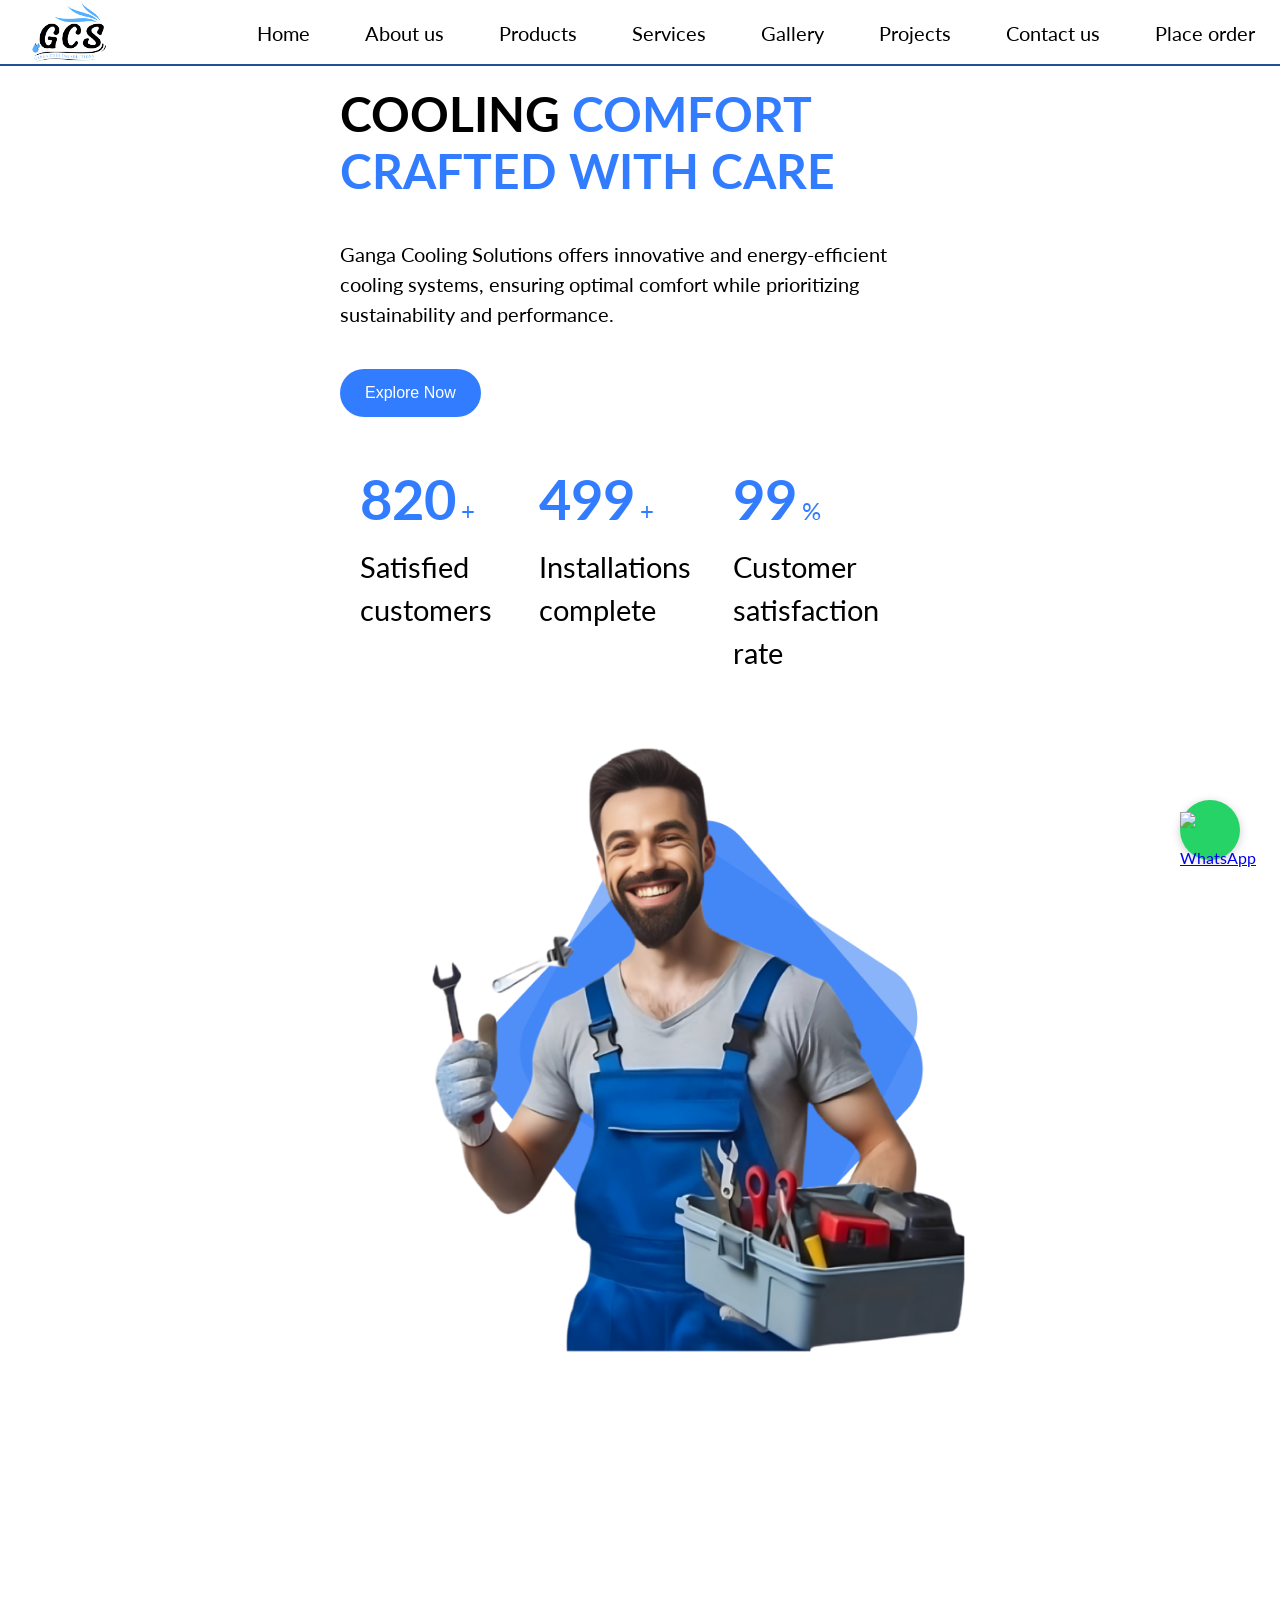
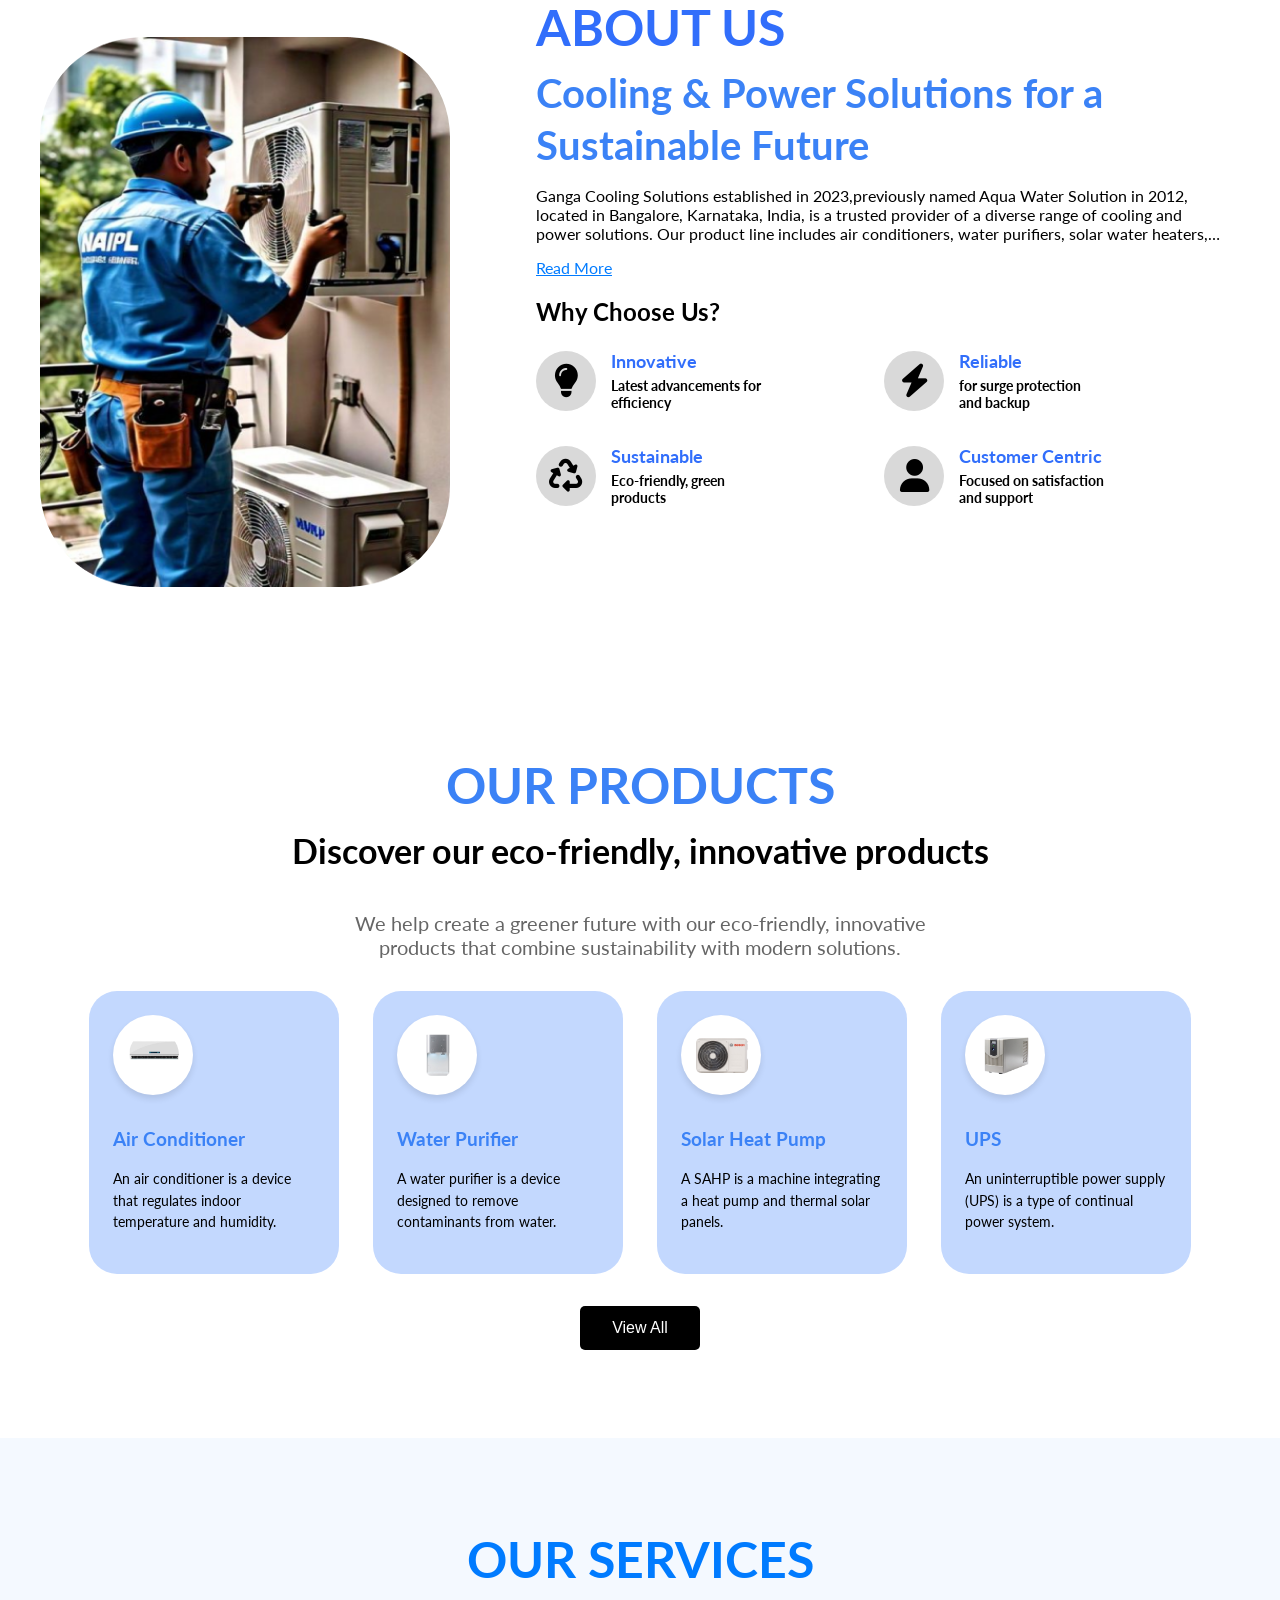
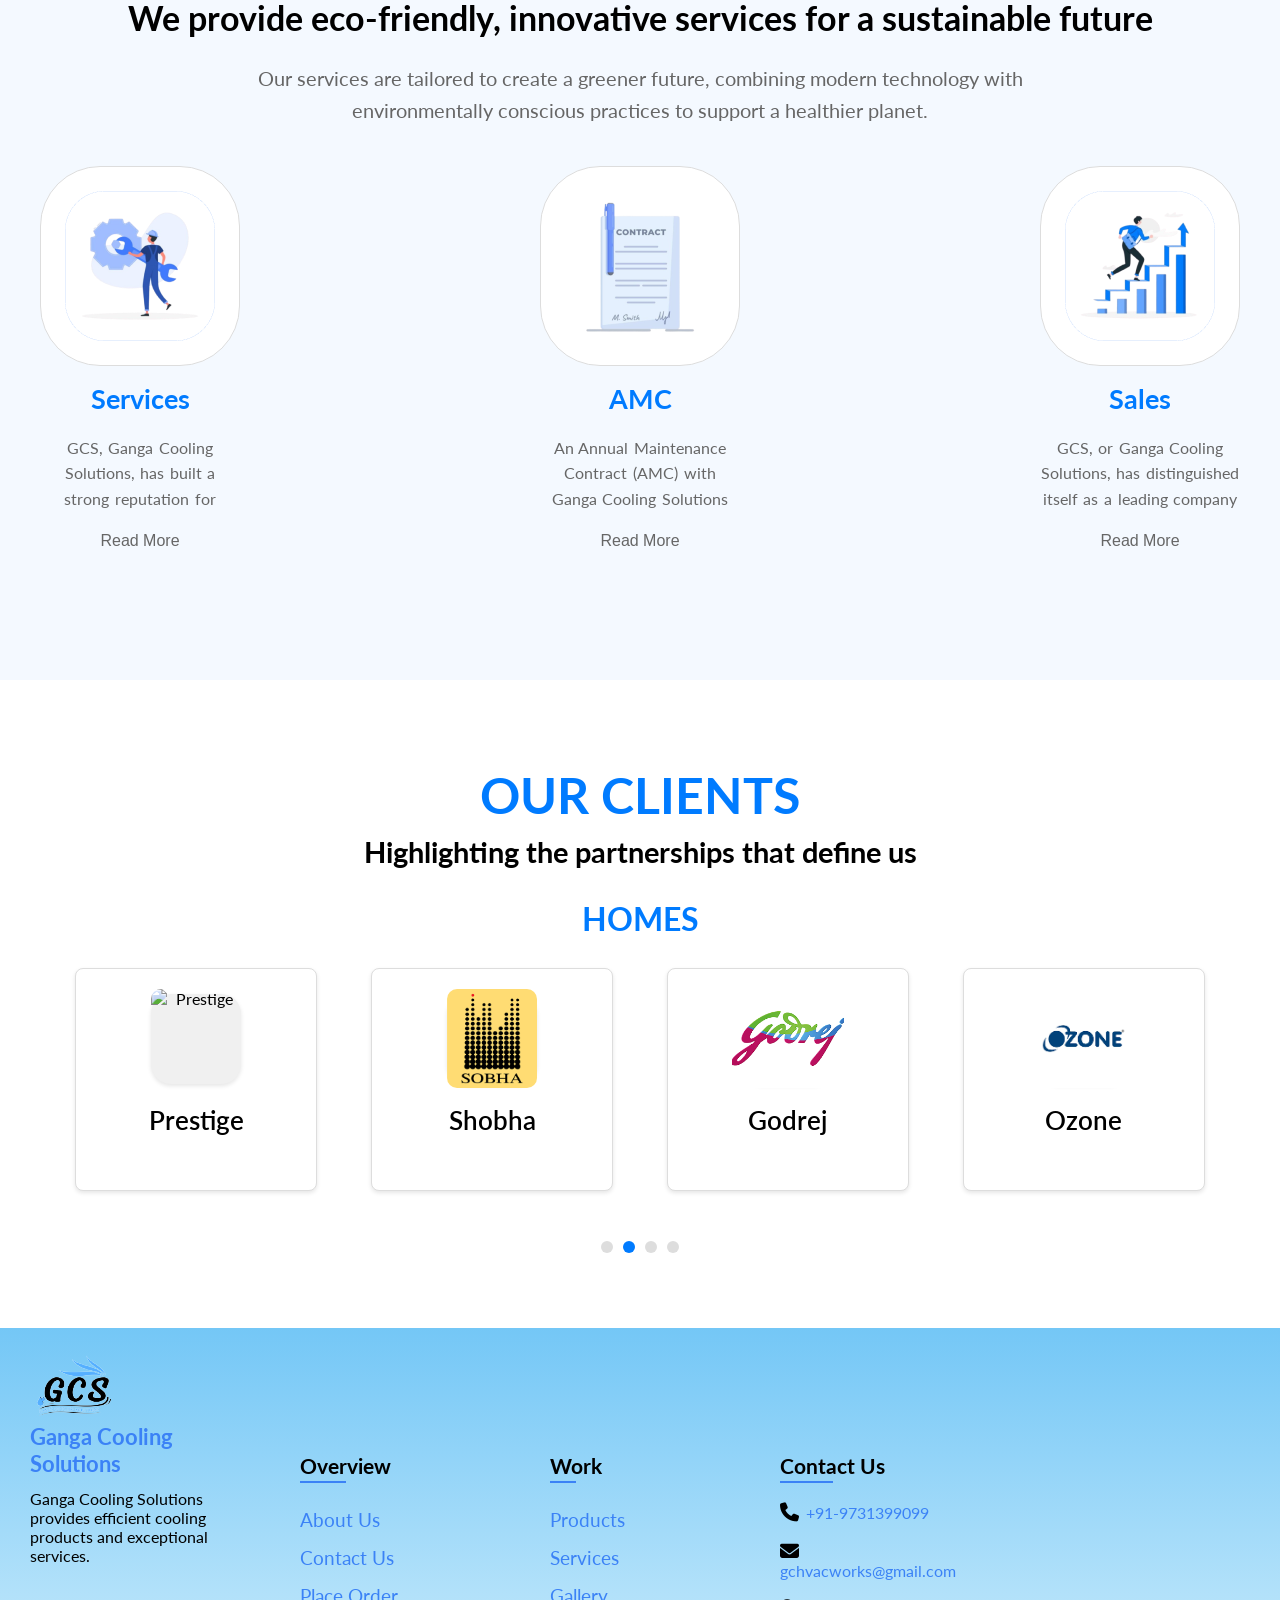
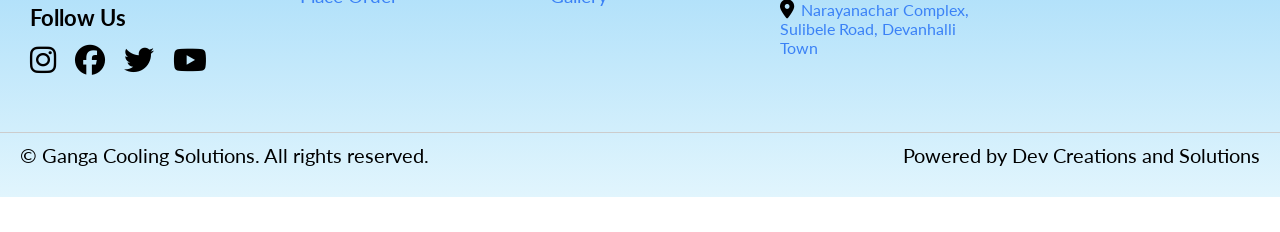
==== commit ace3d56d: "first commit" ====
--- a/index.html
+++ b/index.html
@@ -312,10 +312,12 @@
           },
           {
             name: "DHL",
-            logo: "./images/dhl.png",
+            logo: "./images/Dhl.png",
             description: "DHL provides world-class logistics and supply chain services globally."
           },
           {
+
+        
             name: "IFB",
             logo: "./images/ifb.png",
             description: "IFB revolutionizes home appliances with cutting-edge technology."
--- a/style.css
+++ b/style.css
@@ -1203,7 +1203,7 @@
   width: 242px;
   text-align: center;
   box-shadow: 0 2px 4px rgba(0, 0, 0, 0.1);
-  height: 263px;
+  max-height: 223px;
   overflow: hidden;
   transition: transform 0.3s ease, box-shadow 0.3s ease;
 }
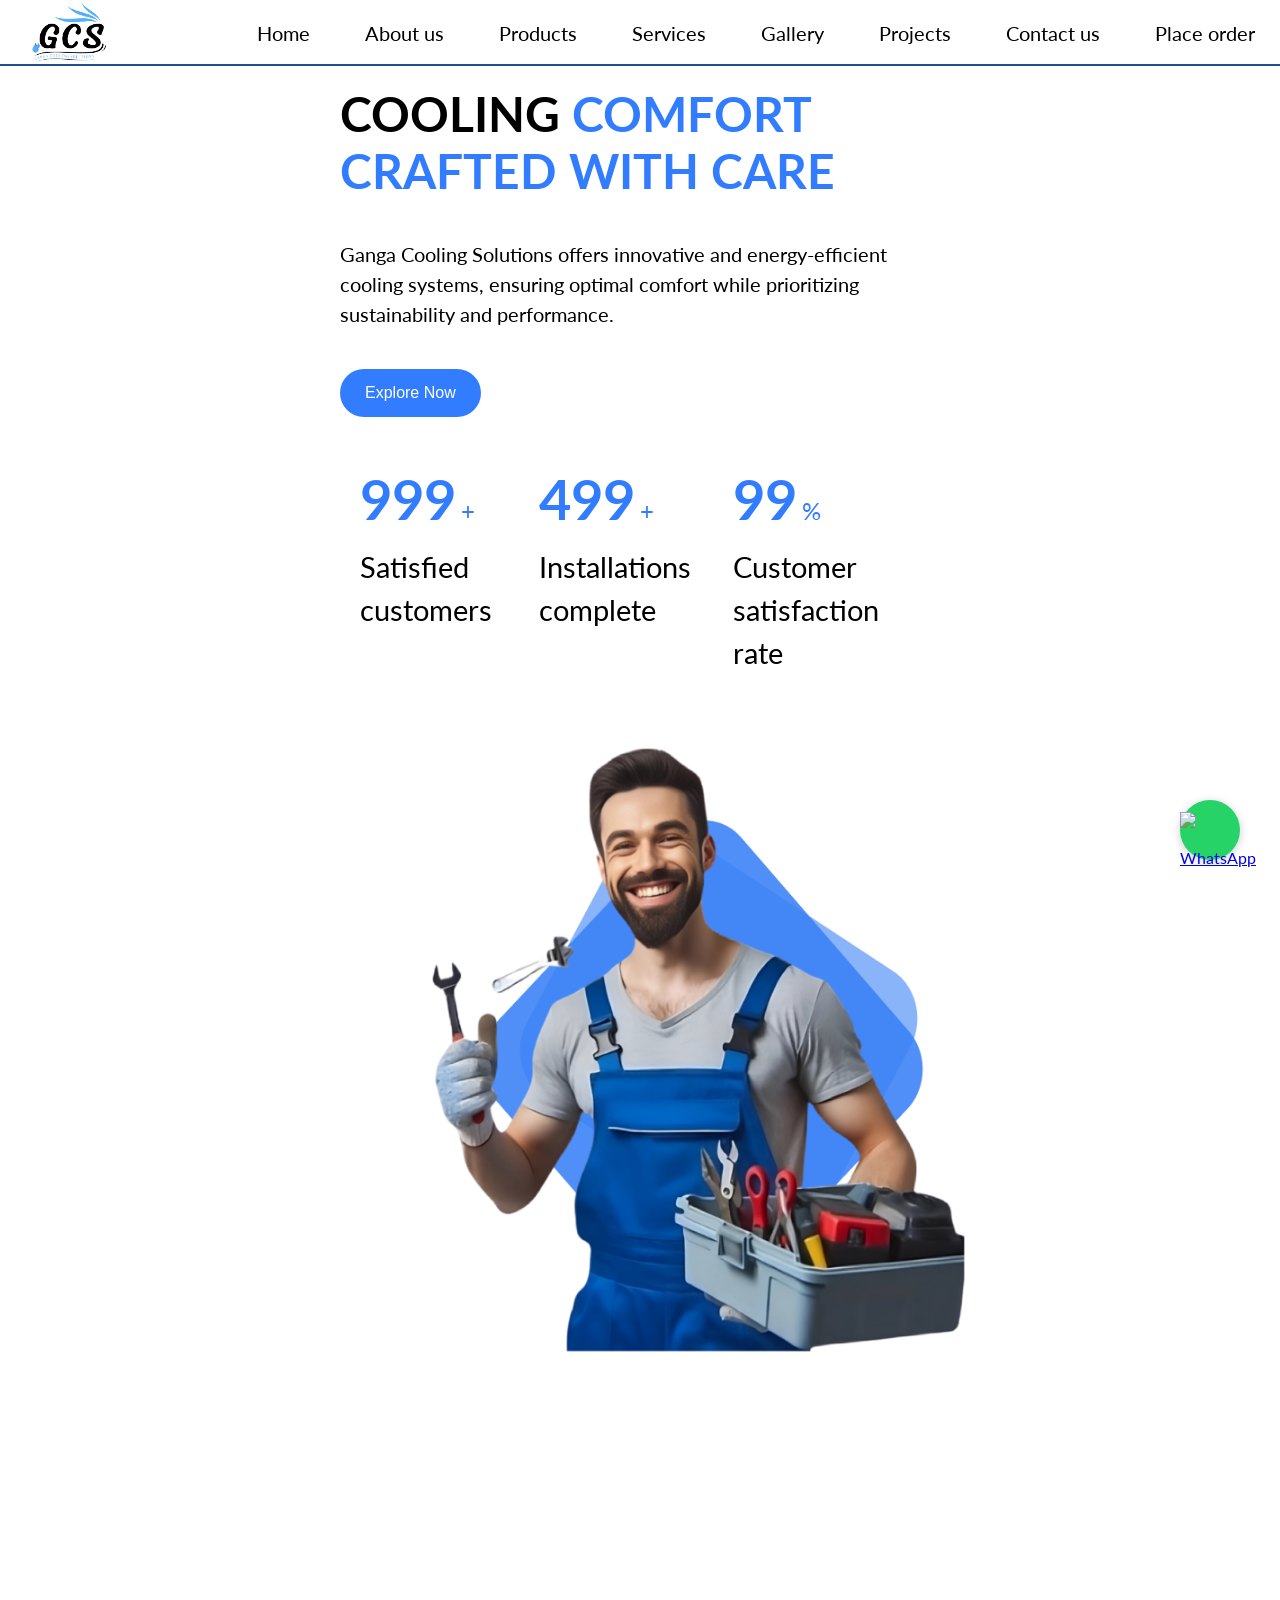
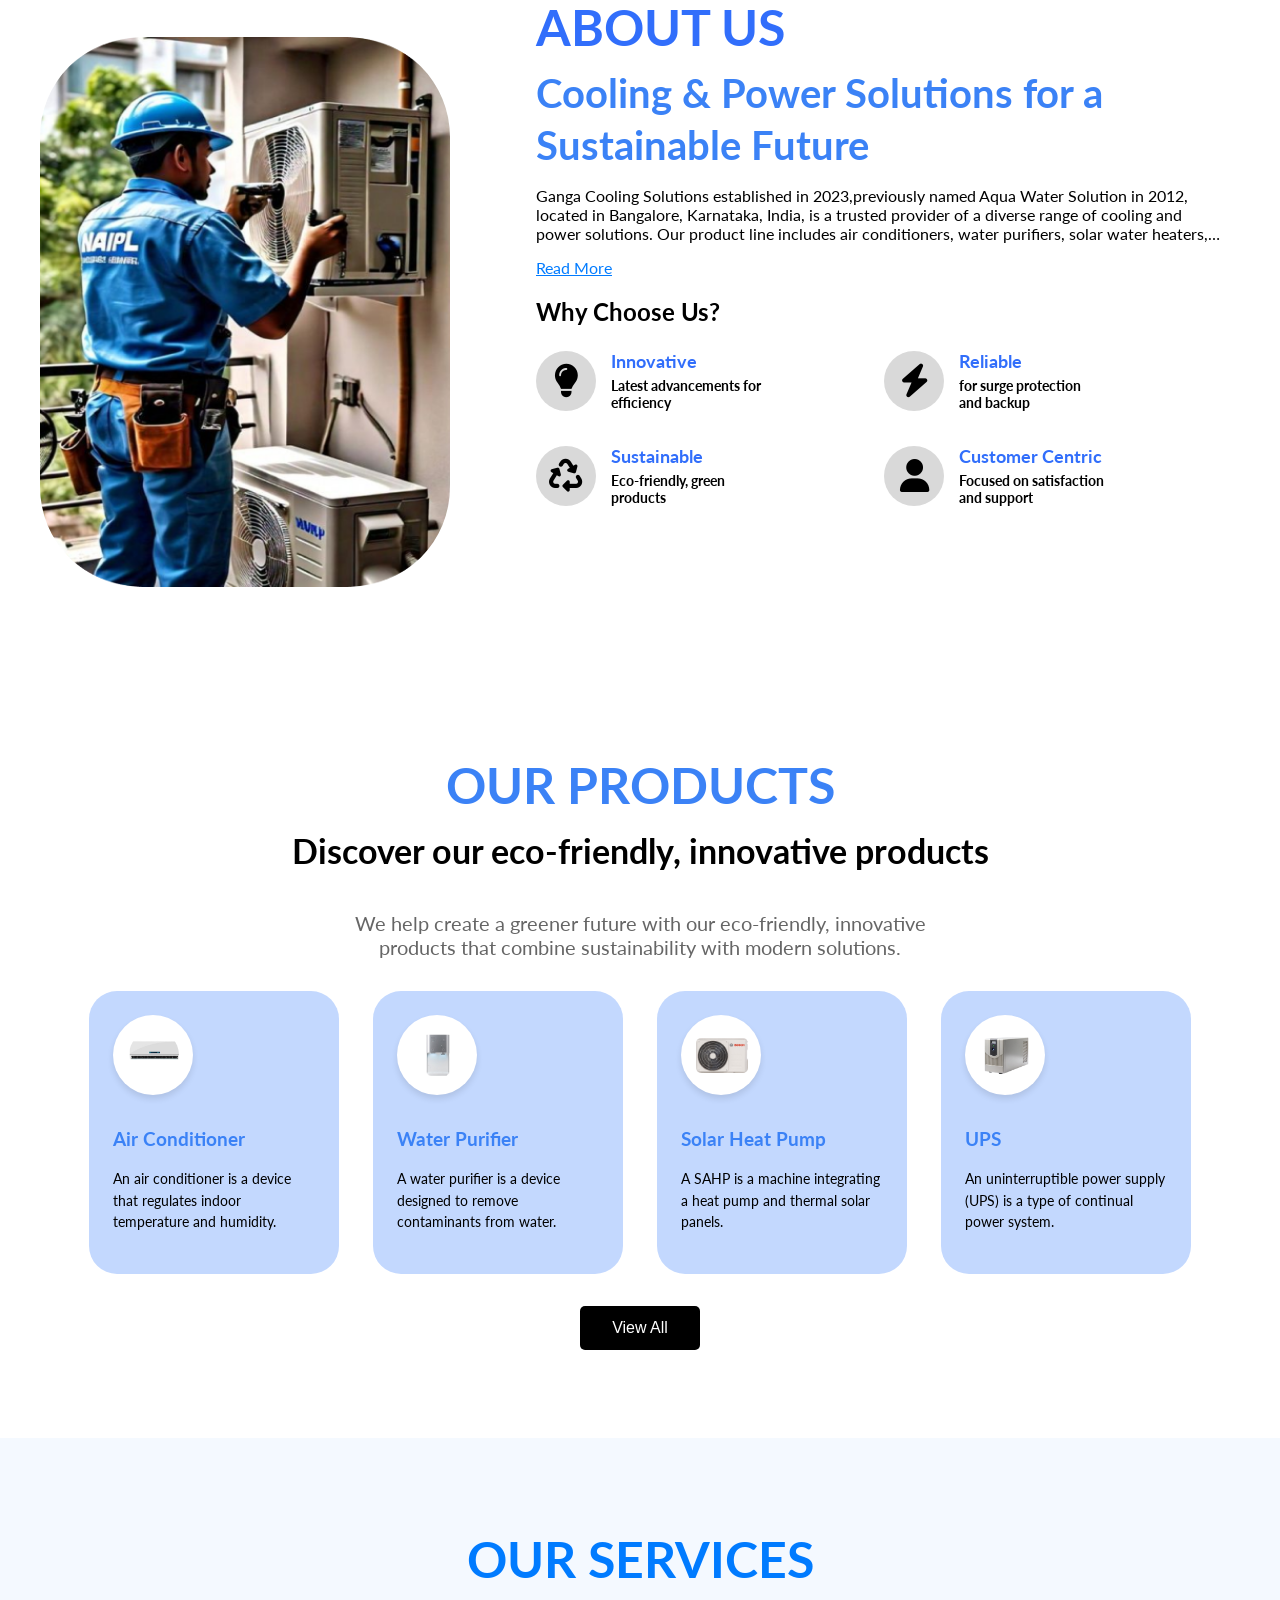
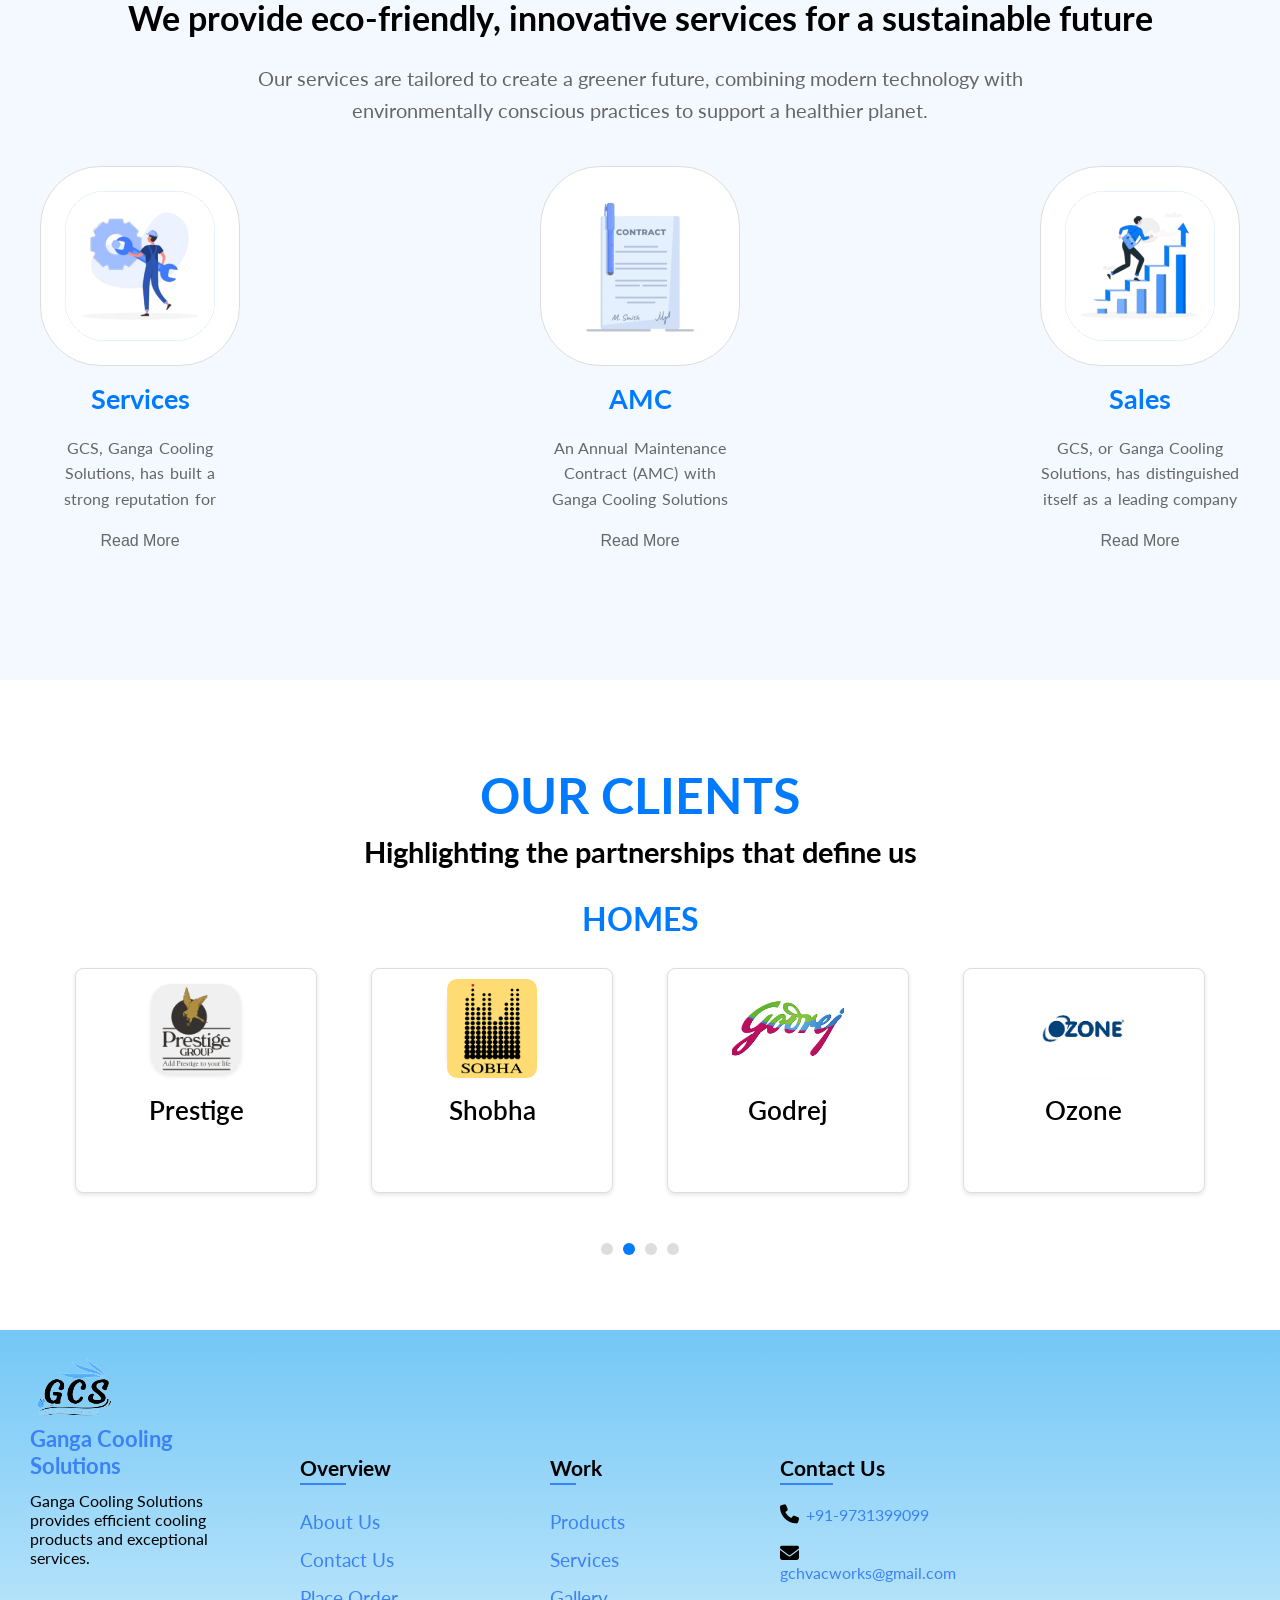
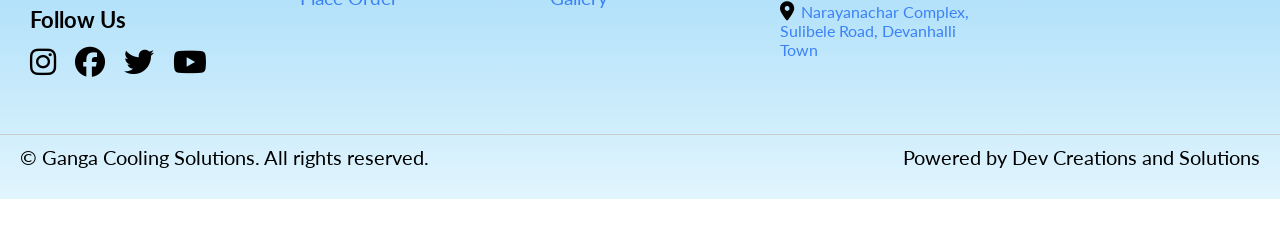
==== commit 023c58b7: "first commit" ====
--- a/index.html
+++ b/index.html
@@ -336,7 +336,7 @@
         companies: [
           {
             name: "Prestige",
-            logo: "./images/prestige.png",
+            logo: "./images/PrestigeLogo.png",
             description: "Prestige is known for premium real estate development and iconic projects."
           },
           {
--- a/style.css
+++ b/style.css
@@ -1199,11 +1199,11 @@
   background: #fff;
   border: 1px solid #ddd;
   border-radius: 8px;
-  padding: 25px;
+  padding: 15px;
   width: 242px;
   text-align: center;
   box-shadow: 0 2px 4px rgba(0, 0, 0, 0.1);
-  max-height: 223px;
+  max-height: 225px;
   overflow: hidden;
   transition: transform 0.3s ease, box-shadow 0.3s ease;
 }
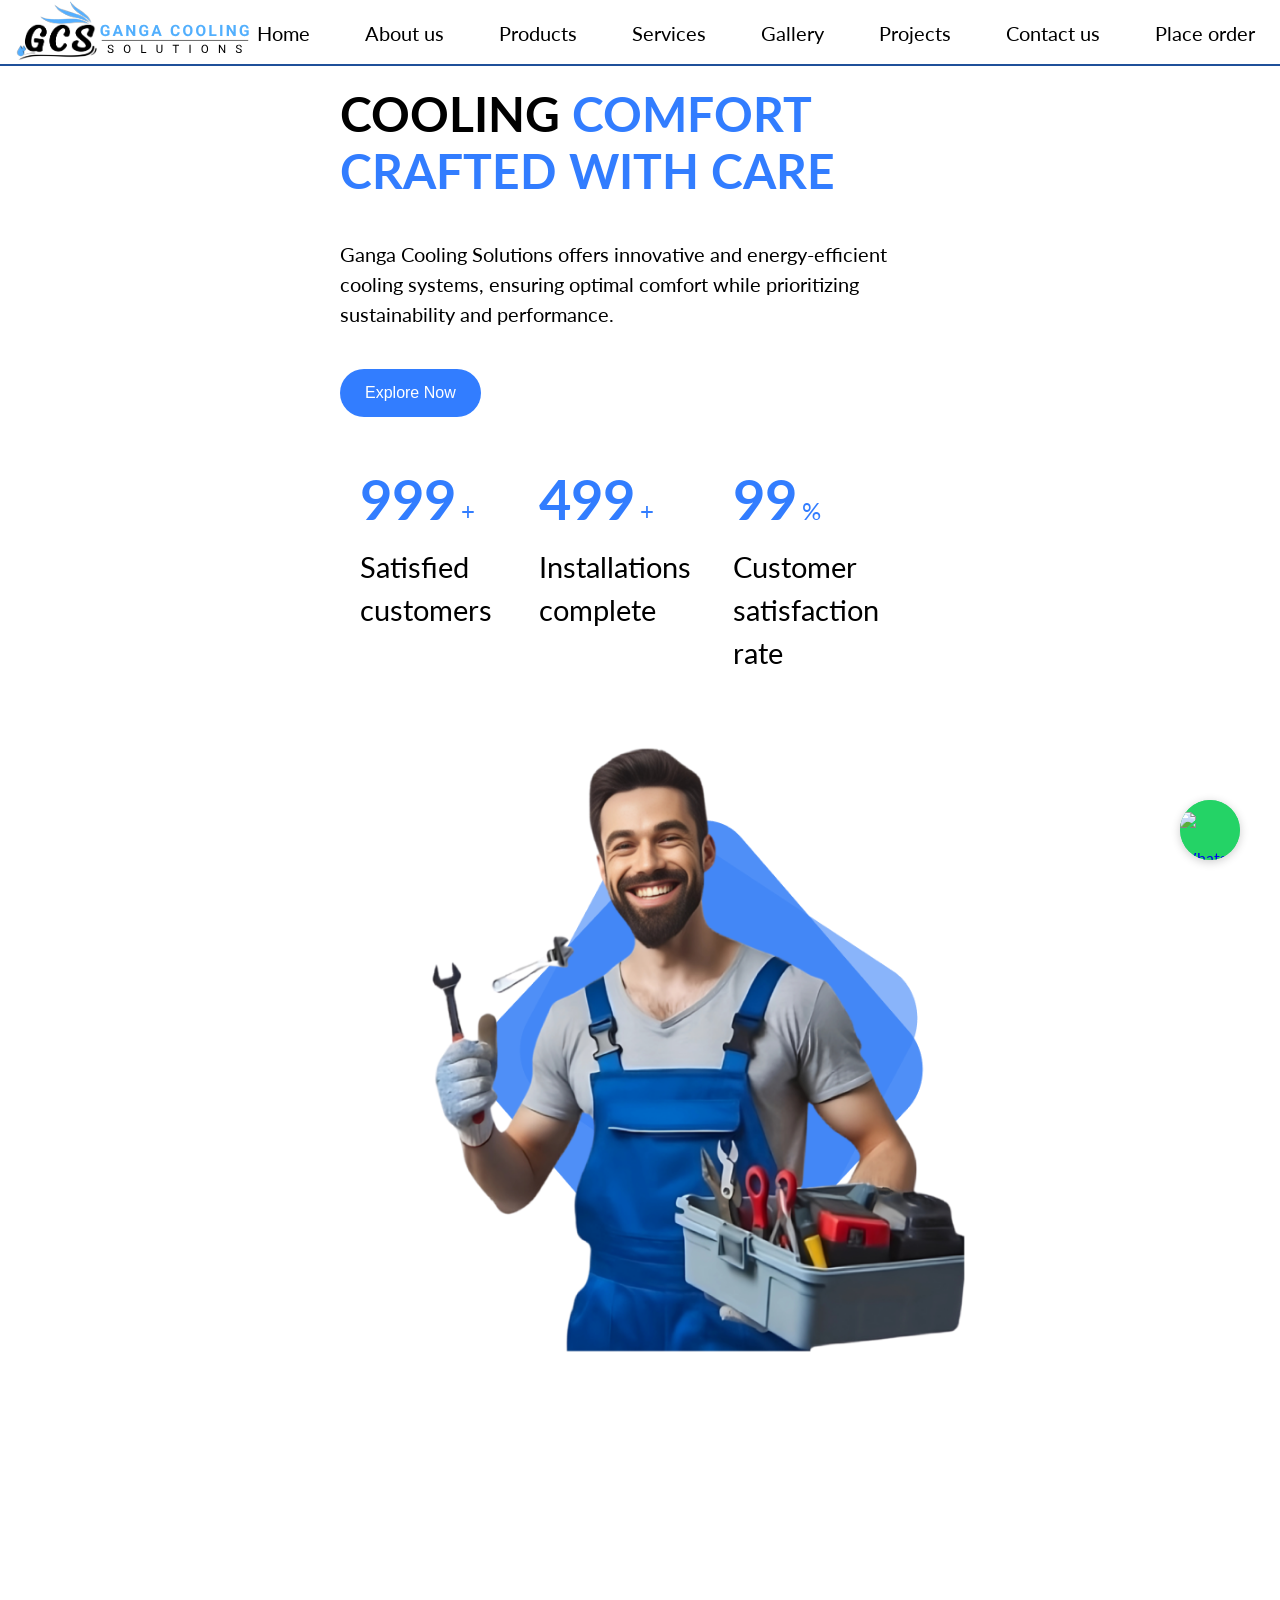
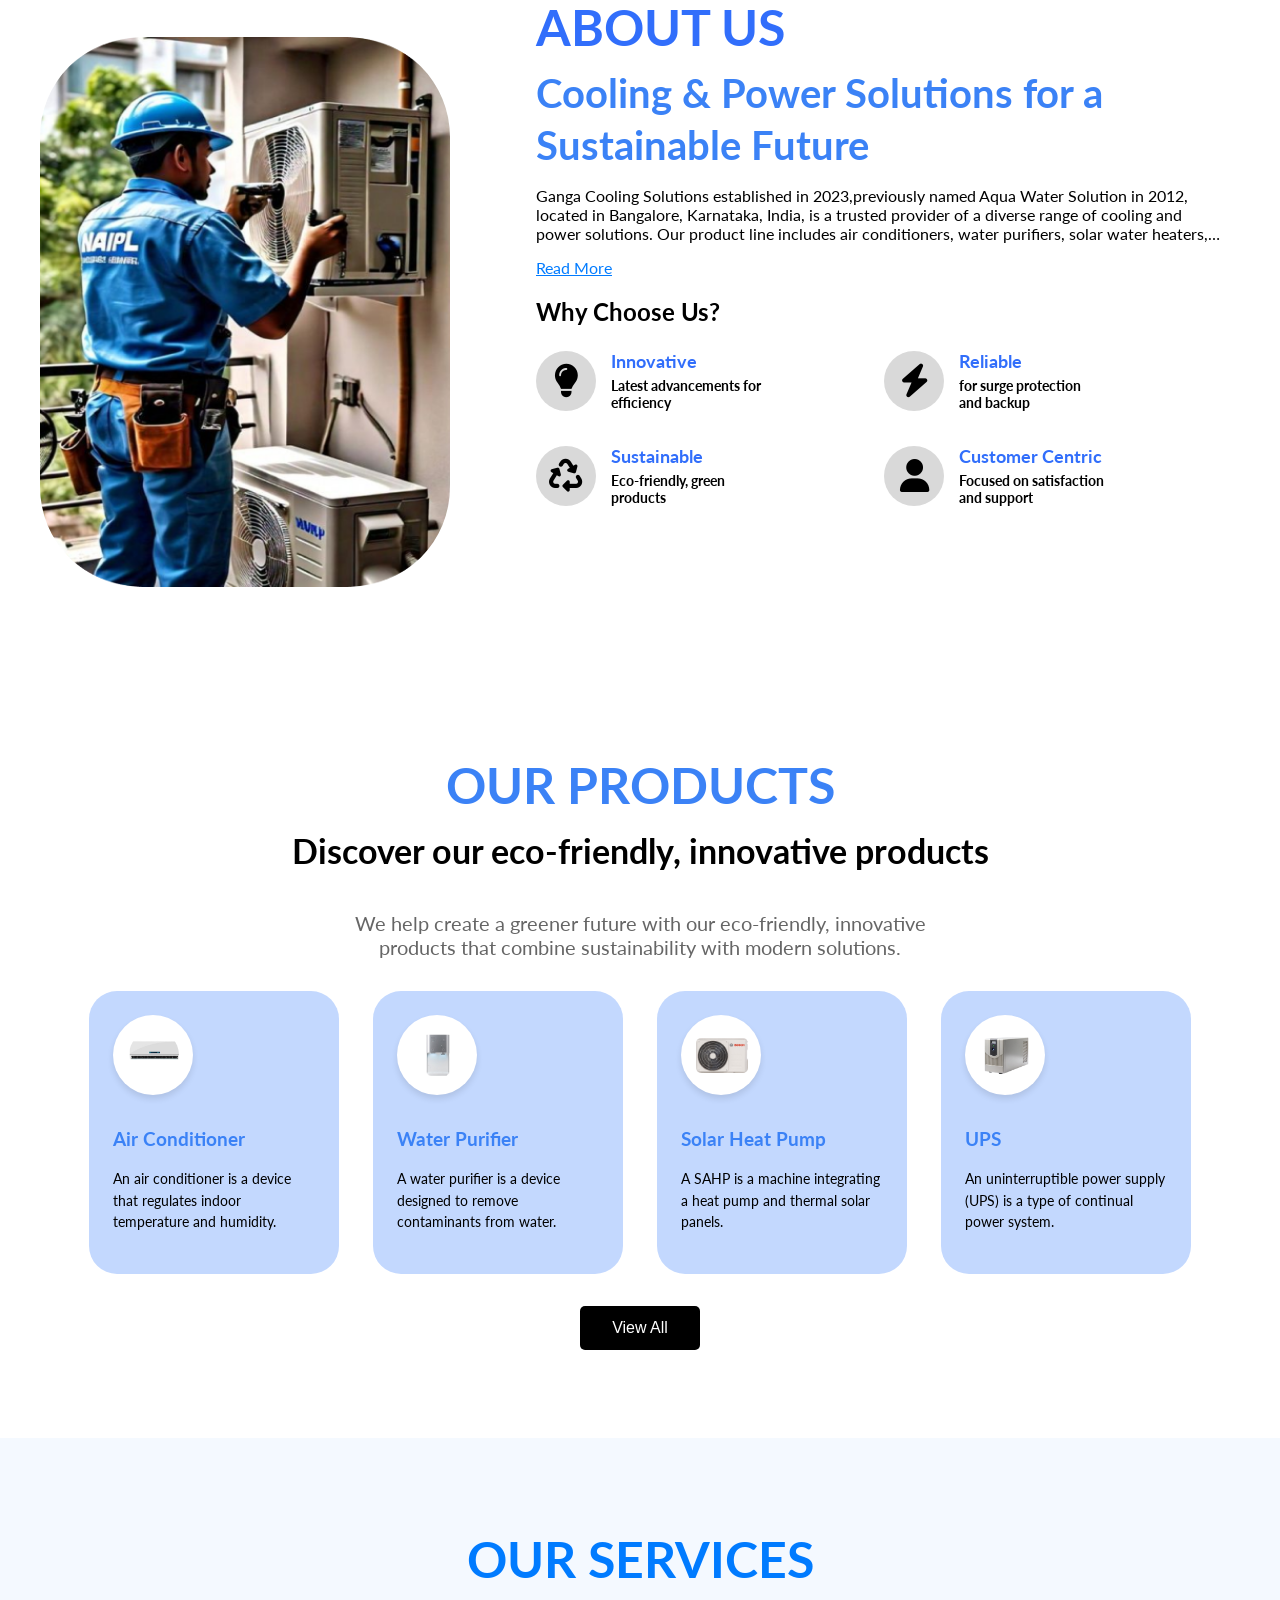
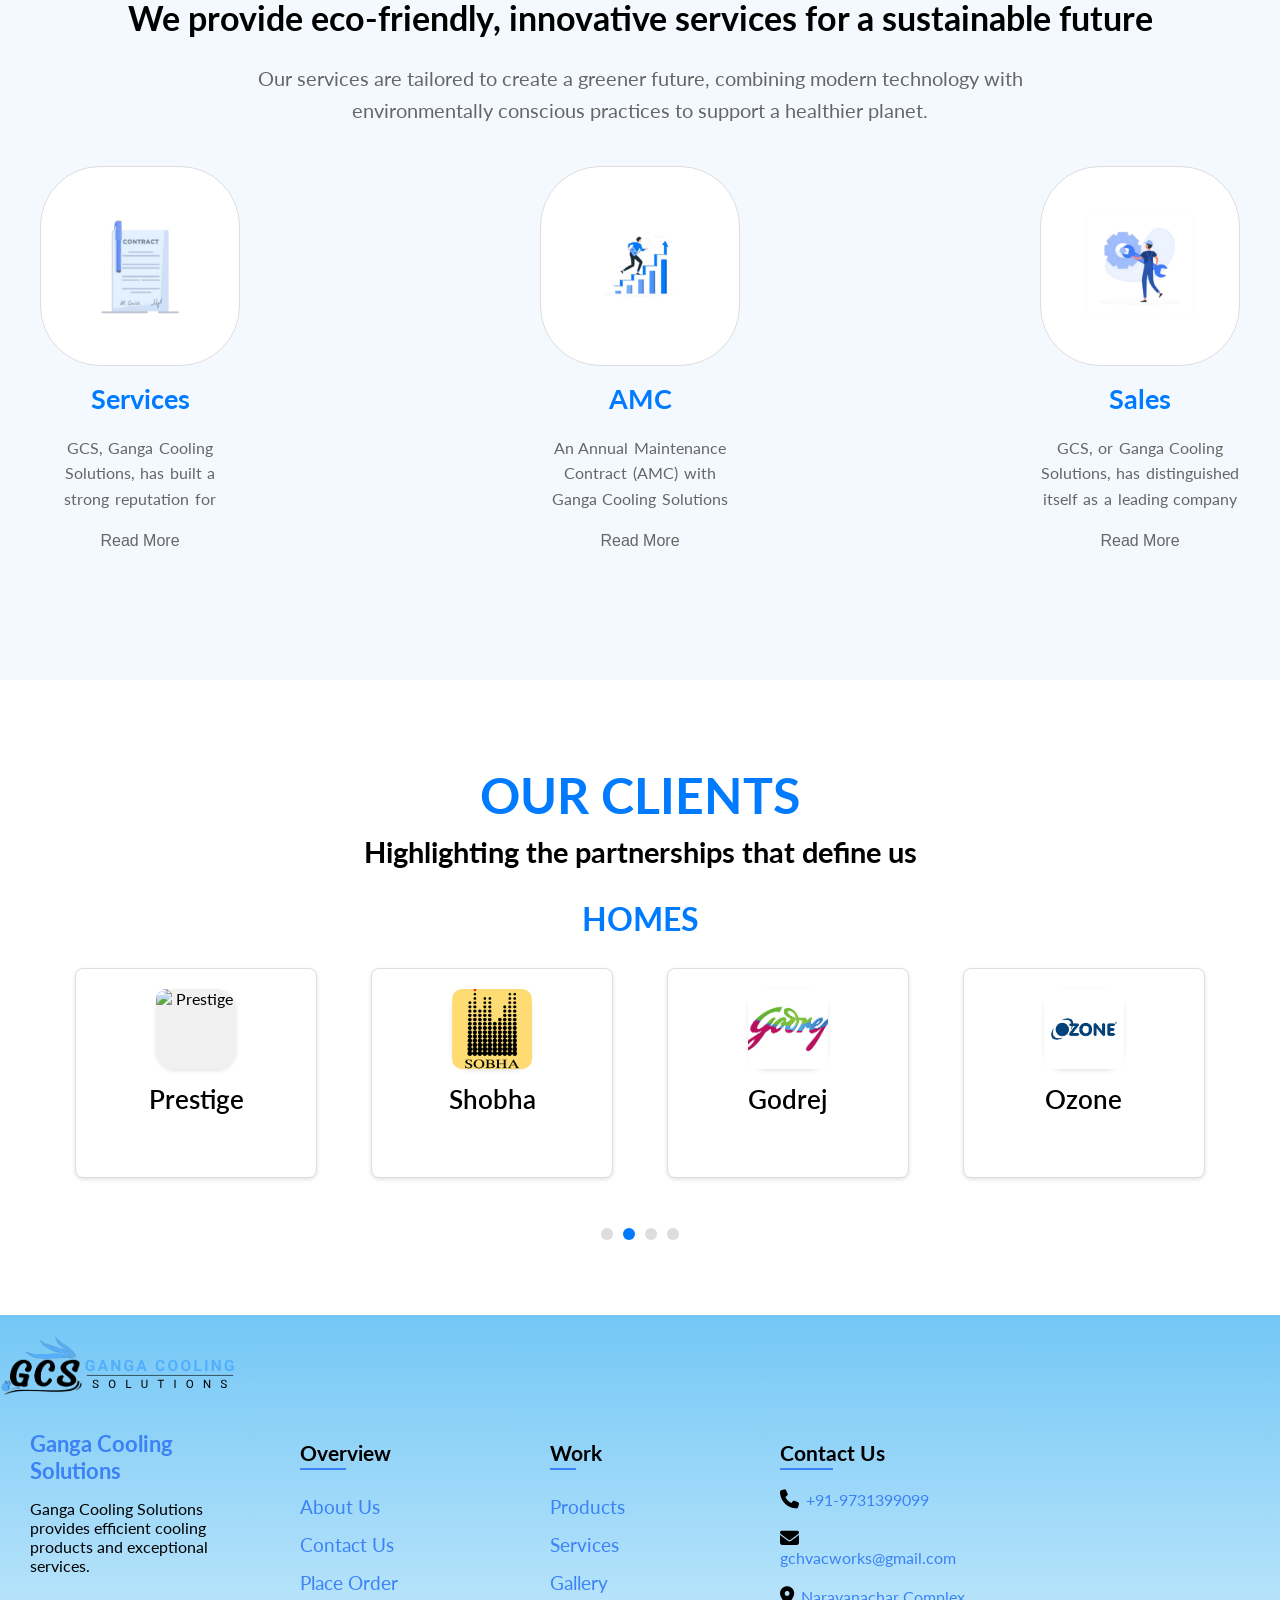
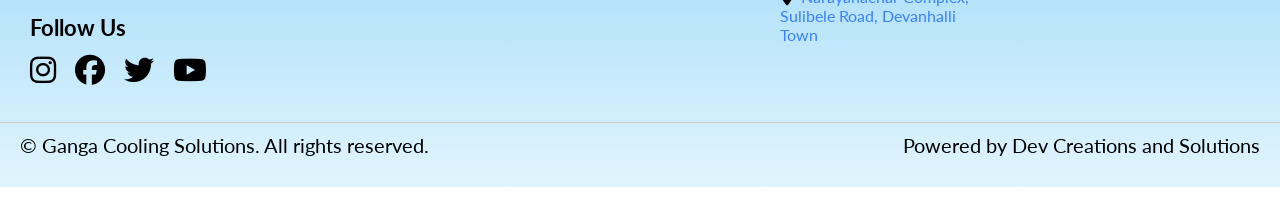
==== commit df33884b: "first commit" ====
--- a/index.html
+++ b/index.html
@@ -14,7 +14,7 @@
   <header>
     <nav>
         <ul class='nav-bar'>
-            <li class='logo'><a href='#'><img src='images/logo.svg'/></a></li>
+            <li class='logo'><a href='#'><img src='images/18.svg'/></a></li>
             <input type='checkbox' id='check' />
             <span class="menu">
                 <li><a href="#hero">Home</a></li>
@@ -172,33 +172,32 @@
     that combine sustainability with modern solutions.
   </p>
   
-  <!-- Cards -->
   <div class="cards-container">
-    <div class="card">
+    <div class="card" onclick="redirectToCategory('ac')">
       <div class="logo-container">
         <img src="images/ac.svg" alt="Air Conditioner">
       </div>
       <h3>Air Conditioner</h3>
       <p>An air conditioner is a device that regulates indoor temperature and humidity.</p>
     </div>
-
-    <div class="card">
+  
+    <div class="card" onclick="redirectToCategory('water-purifier')">
       <div class="logo-container">
         <img src="images/wf.svg" alt="Water Purifier">
       </div>
       <h3>Water Purifier</h3>
       <p>A water purifier is a device designed to remove contaminants from water.</p>
     </div>
-
-    <div class="card">
+  
+    <div class="card" onclick="redirectToCategory('solar-pumps')">
       <div class="logo-container">
         <img src="images/shp.svg" alt="Solar Heat Pump">
       </div>
       <h3>Solar Heat Pump</h3>
       <p>A SAHP is a machine integrating a heat pump and thermal solar panels.</p>
     </div>
-
-    <div class="card">
+  
+    <div class="card" onclick="redirectToCategory('ups')">
       <div class="logo-container">
         <img src="images/ups.svg" alt="UPS">
       </div>
@@ -206,7 +205,7 @@
       <p>An uninterruptible power supply (UPS) is a type of continual power system.</p>
     </div>
   </div>
-
+  
   <!-- View All Button -->
   <div class="button-container">
     <button onclick="redirect('products.html')">View All</button>
@@ -214,11 +213,16 @@
 </section>
 
 <script>
-  // JavaScript function to handle redirection
+  // Redirect to product.html with category query parameter
+  function redirectToCategory(category) {
+    window.location.href = `products.html?category=${category}`;
+  }
+
   function redirect(page) {
     window.location.href = page;
   }
 </script>
+
 
   <!-- Services Section -->
 <section class="services-section" id="services">
@@ -230,7 +234,7 @@
   <div class="services-container">
     <div class="service-card">
       <div class="logo-card">
-        <img src="images/s1.png" alt="Services Icon">
+        <img src="images/1.png" alt="Services Icon">
       </div>
       <h4>Services</h4>
       <p class="service-description">
@@ -242,7 +246,7 @@
     </div>
     <div class="service-card">
       <div class="logo-card">
-        <img src="images/s2.png" alt="AMC Icon">
+        <img src="images/2.png" alt="AMC Icon">
       </div>
       <h4>AMC</h4>
       <p class="service-description">
@@ -254,7 +258,7 @@
     </div>
     <div class="service-card">
       <div class="logo-card">
-        <img src="images/s3.png" alt="Sales Icon">
+        <img src="images/3.png" alt="Sales Icon">
       </div>
       <h4>Sales</h4>
       <p class="service-description">
@@ -312,12 +316,10 @@
           },
           {
             name: "DHL",
-            logo: "./images/Dhl.png",
+            logo: "./images/dhl.png",
             description: "DHL provides world-class logistics and supply chain services globally."
           },
           {
-
-        
             name: "IFB",
             logo: "./images/ifb.png",
             description: "IFB revolutionizes home appliances with cutting-edge technology."
@@ -336,7 +338,7 @@
         companies: [
           {
             name: "Prestige",
-            logo: "./images/PrestigeLogo.png",
+            logo: "./images/prestige.png",
             description: "Prestige is known for premium real estate development and iconic projects."
           },
           {
@@ -502,7 +504,7 @@
   <footer>
     <div class="footer-container" id="footer">
       <div class="footer-section logo">
-        <img src="images/logo.svg" alt="Logo">
+        <img src="images/18.svg" alt="Logo">
         <h2>Ganga Cooling Solutions</h2>
         <p>Ganga Cooling Solutions provides efficient cooling products and exceptional services.</p>
         <br>
--- a/style.css
+++ b/style.css
@@ -32,8 +32,11 @@
 }
 
 .logo img {
-  width: 88px;
-  margin-top: 2px;
+  width: 320px;
+  margin-top: -122px;
+  position: absolute;
+  left: 0;
+  margin-left: -10px;
 }
 
 .menu {
@@ -80,7 +83,7 @@
 .open-menu,
 .close-menu {
   position: absolute;
-  color: #1F509A;
+  color: #327dff;
   cursor: pointer;
   font-size: 1.5rem;
   display: none;
@@ -106,11 +109,14 @@
 @media (max-width: 1200px) {
   .nav-bar {
     padding: 20px 25px; /* Reduced padding */
-    height: 60px; /* Reduced navbar height */
+    height: 70px; /* Reduced navbar height */
   }
 
   .logo img {
-    width: 75px; /* Scale down logo */
+    width: 175px; /* Scale down logo */
+    position: absolute;
+    left: 0;
+    margin-top: -67px;
   }
 
   .menu li {
@@ -138,7 +144,9 @@
   }
 
   .logo img {
-    width: 70px; /* Scale down logo */
+    width: 175px; /* Scale down logo */
+    margin-top: -70px;
+    margin-left: 2px;
   }
 
   .menu li {
@@ -163,11 +171,13 @@
   .nav-bar {
     flex-direction: column; /* Stack navbar items vertically */
     padding: 10px 15px; /* Reduced padding */
-    height: auto; /* Auto height */
+    height: 85px; /* Auto height */
   }
 
   .logo img {
-    width: 60px; /* Smaller logo */
+    width: 300px;
+    margin-top: -80px;
+    margin-left: 15px;
   }
 
   .menu {
@@ -190,13 +200,16 @@
   }
 
   .menu li a {
-    font-size: 14px; /* Smaller font size for mobile */
+    font-size: 20px; /* Smaller font size for mobile */
     margin-top: 10px;
   }
 
   .open-menu {
     display: block; /* Show hamburger menu */
-    right: 10px;
+    position: absolute;
+    right: 0px;
+    font-size: 40px;
+    margin-right: 25px;
   }
 
   .close-menu {
@@ -204,6 +217,7 @@
     top: 10px;
     right: 10px;
     display: block; /* Show close menu button */
+    font-size: 40px;
   }
 
   #check:checked ~ .menu {
@@ -215,26 +229,29 @@
 @media (max-width: 576px) {
   .nav-bar {
     padding: 10px 15px;
-    height: 40px; /* Auto height for extra small screens */
+    height: 70px; /* Auto height for extra small screens */
   }
 
   .logo img {
-    width: 50px; /* Smaller logo */
-    margin-top: -11px;
+    width: 300px; /* Smaller logo */
+    margin-top: -90px;
+    margin-left: -25px;
   }
 
   .menu li a {
-    font-size: 15px;
-    font-weight: 400;
+    font-size: 16px;
   }
 
   .open-menu {
     right: 10px;
+    font-size: 32px;
+    margin-right: 15px;
   }
 
   .close-menu {
     top: 5px;
     right: 5px;
+    font-size: 35px;
   }
 }
 
@@ -918,7 +935,7 @@
 /* Small phones (max-width: 576px) */
 @media (max-width: 576px) {
   .products-section {
-    padding: 3rem 1rem; /* Reduce padding */
+    padding: 6rem 1rem; /* Reduce padding */
   }
 
   h2 {
@@ -1059,8 +1076,8 @@
 }
 
 .logo-card img {
-  max-width: 80%;
-  max-height: 80%;
+  max-width: 100%;
+  max-height: 91%;
 }
 
 .service-card h4 {
@@ -1147,12 +1164,13 @@
   }
 
   .service-card {
-    max-width: 90%;
+    max-width: 70%;
   }
 
   .service-card p {
     font-size: 0.9rem;
     max-width: 90%; /* Ensure text fits within screen */
+    margin-left: 12px;
   }
 }  
 
@@ -1199,11 +1217,11 @@
   background: #fff;
   border: 1px solid #ddd;
   border-radius: 8px;
-  padding: 15px;
+  padding: 20px; /* Reduced padding */
   width: 242px;
   text-align: center;
   box-shadow: 0 2px 4px rgba(0, 0, 0, 0.1);
-  max-height: 225px;
+  max-height: 210px; /* Reduced height */
   overflow: hidden;
   transition: transform 0.3s ease, box-shadow 0.3s ease;
 }
@@ -1213,8 +1231,8 @@
 }
 
 .logo-square {
-  width: 90px;
-  height: 90px;
+  width: 80px; /* Reduced size */
+  height: 80px; /* Reduced size */
   margin: 0 auto;
   background-color: #f0f0f0;
   border-radius: 20px;
@@ -1226,16 +1244,16 @@
 }
 
 .logo-square img {
-  width: 125%;
-  height: 110%;
+  width: 100%; /* Adjusted to fit */
+  height: 100%; /* Adjusted to fit */
   border-radius: 10px;
   object-fit: cover;
   transition: transform 0.3s ease;
 }
 
 .company-name {
-  margin-top: 21px;
-  font-size: 1.6rem;
+  margin-top: 15px; /* Reduced margin */
+  font-size: 1.6rem; /* Slightly smaller font size */
   font-weight: 600;
   color: #000000;
   transition: transform 0.3s ease, opacity 0.3s ease;
@@ -1258,8 +1276,8 @@
   bottom: 5px;
   left: 10px;
   right: 10px;
-  padding: 8px;
-  font-size: 1.8rem;
+  padding: 6px; /* Reduced padding */
+  font-size: 1.6rem; /* Slightly smaller font size */
   color: #000000;
   opacity: 0;
   transition: opacity 0.3s ease, transform 0.3s ease;
@@ -1290,6 +1308,7 @@
 .nav-buttons .dot.active {
   background-color: #007bff;
 }
+
 
 /* Media Queries for Responsiveness */
 
@@ -1417,10 +1436,21 @@
 
 .footer-section.logo {
   flex: 2;
-  margin-bottom: 35px;
-}
-
-.footer-section h2,
+  margin-bottom: 15px;
+}
+
+.footer-section.logo img{
+  margin-top: -90px;
+  margin-left: -25px;
+}
+
+.footer-section h2{
+  font-size: 20px;
+  color: #3B82F6; /* Dark color for headings */
+  margin-top: 95px;
+}
+
+
 .footer-section h3 {
   font-size: 20px;
   color: #3B82F6; /* Dark color for headings */
@@ -1558,7 +1588,68 @@
   .footer-section {
     margin-bottom: 20px; /* Add spacing between sections */
   }
-
+.footer-section.logo img{
+     width:300px;
+     margin-right:-150px;
+}
+  .footer-section.location iframe {
+    width: 300px;
+    height: 200px; /* Reduce size for smaller screens */
+    margin: 20px auto; /* Center the map */
+  }
+
+  .footer-section h2,
+  .footer-section h3 {
+    font-size: 18px; /* Adjust heading font size */
+  }
+
+  .footer-section ul li a {
+    font-size: 17px; /* Adjust font size for links */
+  }
+
+  .social-icons {
+    text-align: center; /* Center-align the icons and heading */
+    margin: 0 auto; /* Center the section */
+  }
+
+  .social-icons h3 {
+    text-align: center; /* Center the "Follow Us" heading */
+    margin-bottom: 10px; /* Add spacing below the heading */
+    font-size: 18px;
+  }
+
+  .social-icons a {
+    margin-right: 10px; /* Adjust spacing between icons */
+    font-size: 25px; /* Resize icons */
+  }
+
+  .footer-bottom {
+    flex-direction: column; /* Stack elements */
+    text-align: center;
+    margin-top: 15px;
+  }
+
+  .footer-bottom p {
+    margin-bottom: 10px;
+    font-size: 16px;
+  }
+}
+
+@media (max-width: 1200px) {
+  .footer-container {
+    flex-direction: column; /* Stack sections vertically */
+    align-items: center; /* Center align sections */
+    text-align: center; /* Center align text */
+    gap: 20px; /* Space between sections */
+  }
+
+  .footer-section {
+    margin-bottom: 20px; /* Add spacing between sections */
+  }
+.footer-section.logo img{
+     width:300px;
+     margin-left:370px;
+}
   .footer-section.location iframe {
     width: 300px;
     height: 200px; /* Reduce size for smaller screens */
@@ -1618,6 +1709,9 @@
     height: 180px; /* Further reduce map size */
     margin: 15px auto; /* Center the map */
   }
+.footer-section.logo img {
+  margin-left: 230px;
+}
 
   .footer-section ul li {
     margin-bottom: 8px; /* Reduce spacing between list items */
@@ -1658,8 +1752,33 @@
 
   .footer-section {
     margin-bottom: 10px; /* Reduce spacing between sections */
-  }
-
+    margin-top: 75px;
+  }
+
+  .footer-section h2{
+    margin-right: 25px;
+  }
+
+  .footer-section p{
+    margin-right: 25px;
+  }
+
+.footer-section.links ul li a{
+  justify-content: center;
+  align-items: center;
+}
+
+.footer-section.links h3{
+  margin-right: 40px;
+}
+
+.footer-section.links ul{
+  margin-right: 30px;
+}
+
+.footer-section.logo img{
+  margin-left: 78px;
+}
   .footer-section.location iframe {
     width: 200px;
     height: 150px; /* Smallest size for the map */
@@ -1773,7 +1892,7 @@
 } */
 
 
-/*WhatsApp icon*/
+/* WhatsApp icon */
 .whatsapp-float {
   position: fixed;
   bottom: 40px;
@@ -1791,6 +1910,8 @@
   text-align: center;
   line-height: 60px;
   transition: transform 0.3s ease;
+  position: relative;
+  overflow: hidden;
 }
 
 .whatsapp-float a:hover {
@@ -1801,4 +1922,38 @@
   width: 35px;
   height: 35px;
   margin-top: 12px;
-}+  z-index: 2;
+  position: relative;
+}
+
+/* Wave animation */
+.whatsapp-float a::before,
+.whatsapp-float a::after {
+  content: "";
+  position: absolute;
+  top: 50%;
+  left: 50%;
+  transform: translate(-50%, -50%);
+  width: 60px;
+  height: 60px;
+  background-color: rgba(37, 211, 102, 0.5);
+  border-radius: 50%;
+  animation: wave 1.5s infinite ease-out;
+  z-index: 1;
+}
+
+.whatsapp-float a::after {
+  animation-delay: 0.75s; /* Stagger the waves */
+}
+
+/* Wave keyframes */
+@keyframes wave {
+  0% {
+    transform: translate(-50%, -50%) scale(1);
+    opacity: 0.8;
+  }
+  100% {
+    transform: translate(-50%, -50%) scale(3);
+    opacity: 0;
+  }
+}
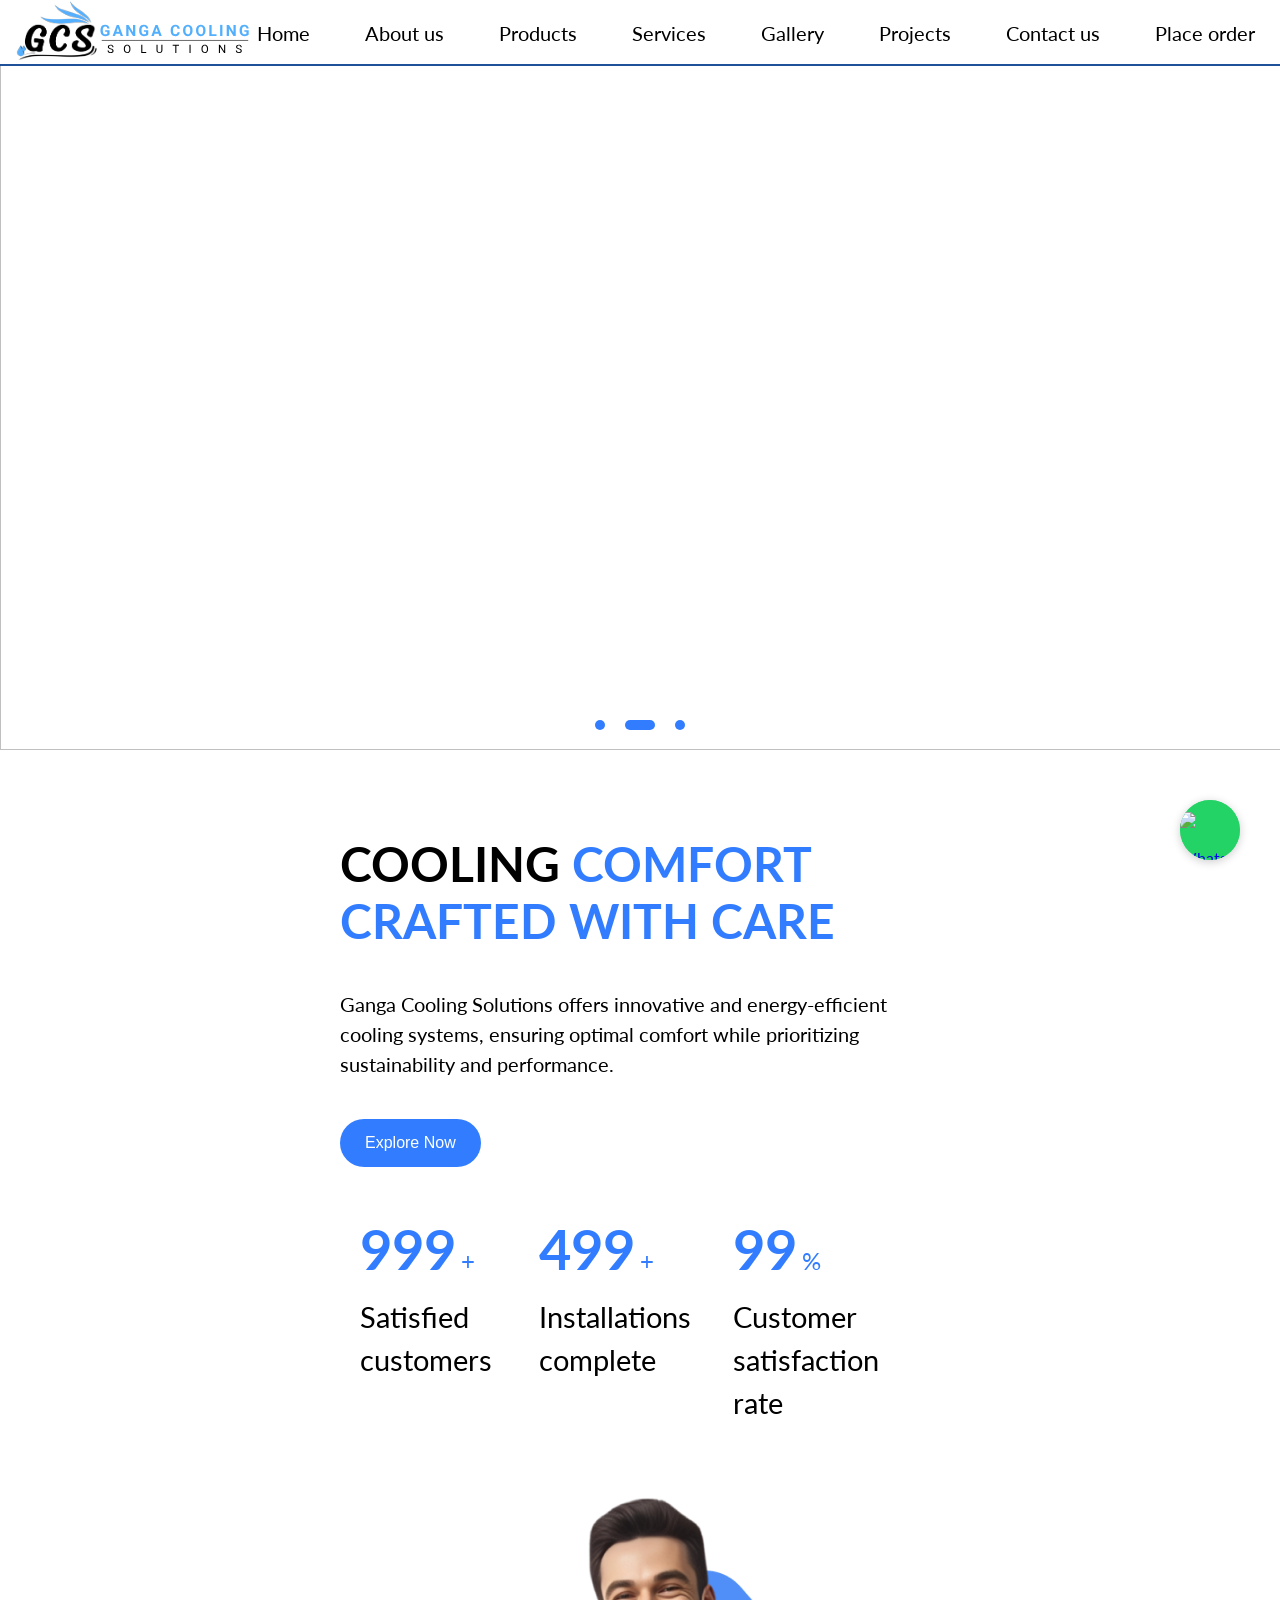
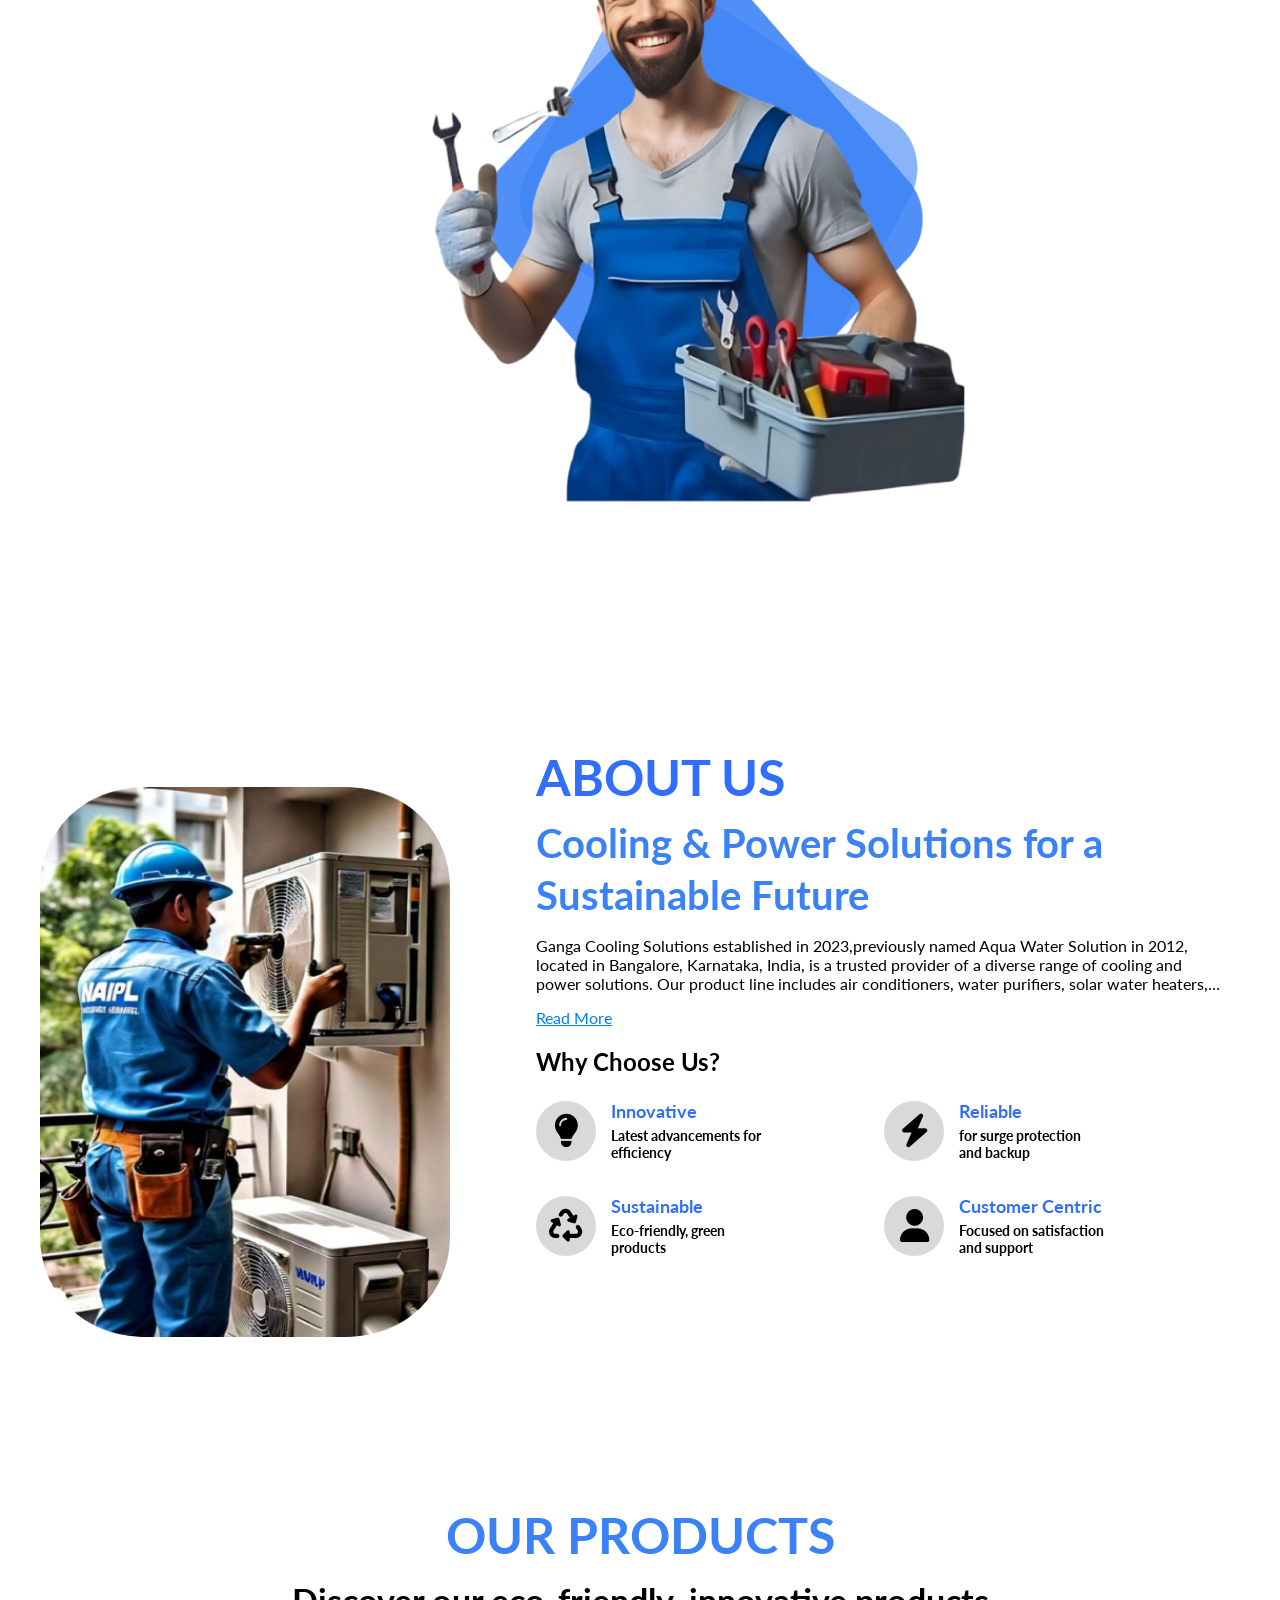
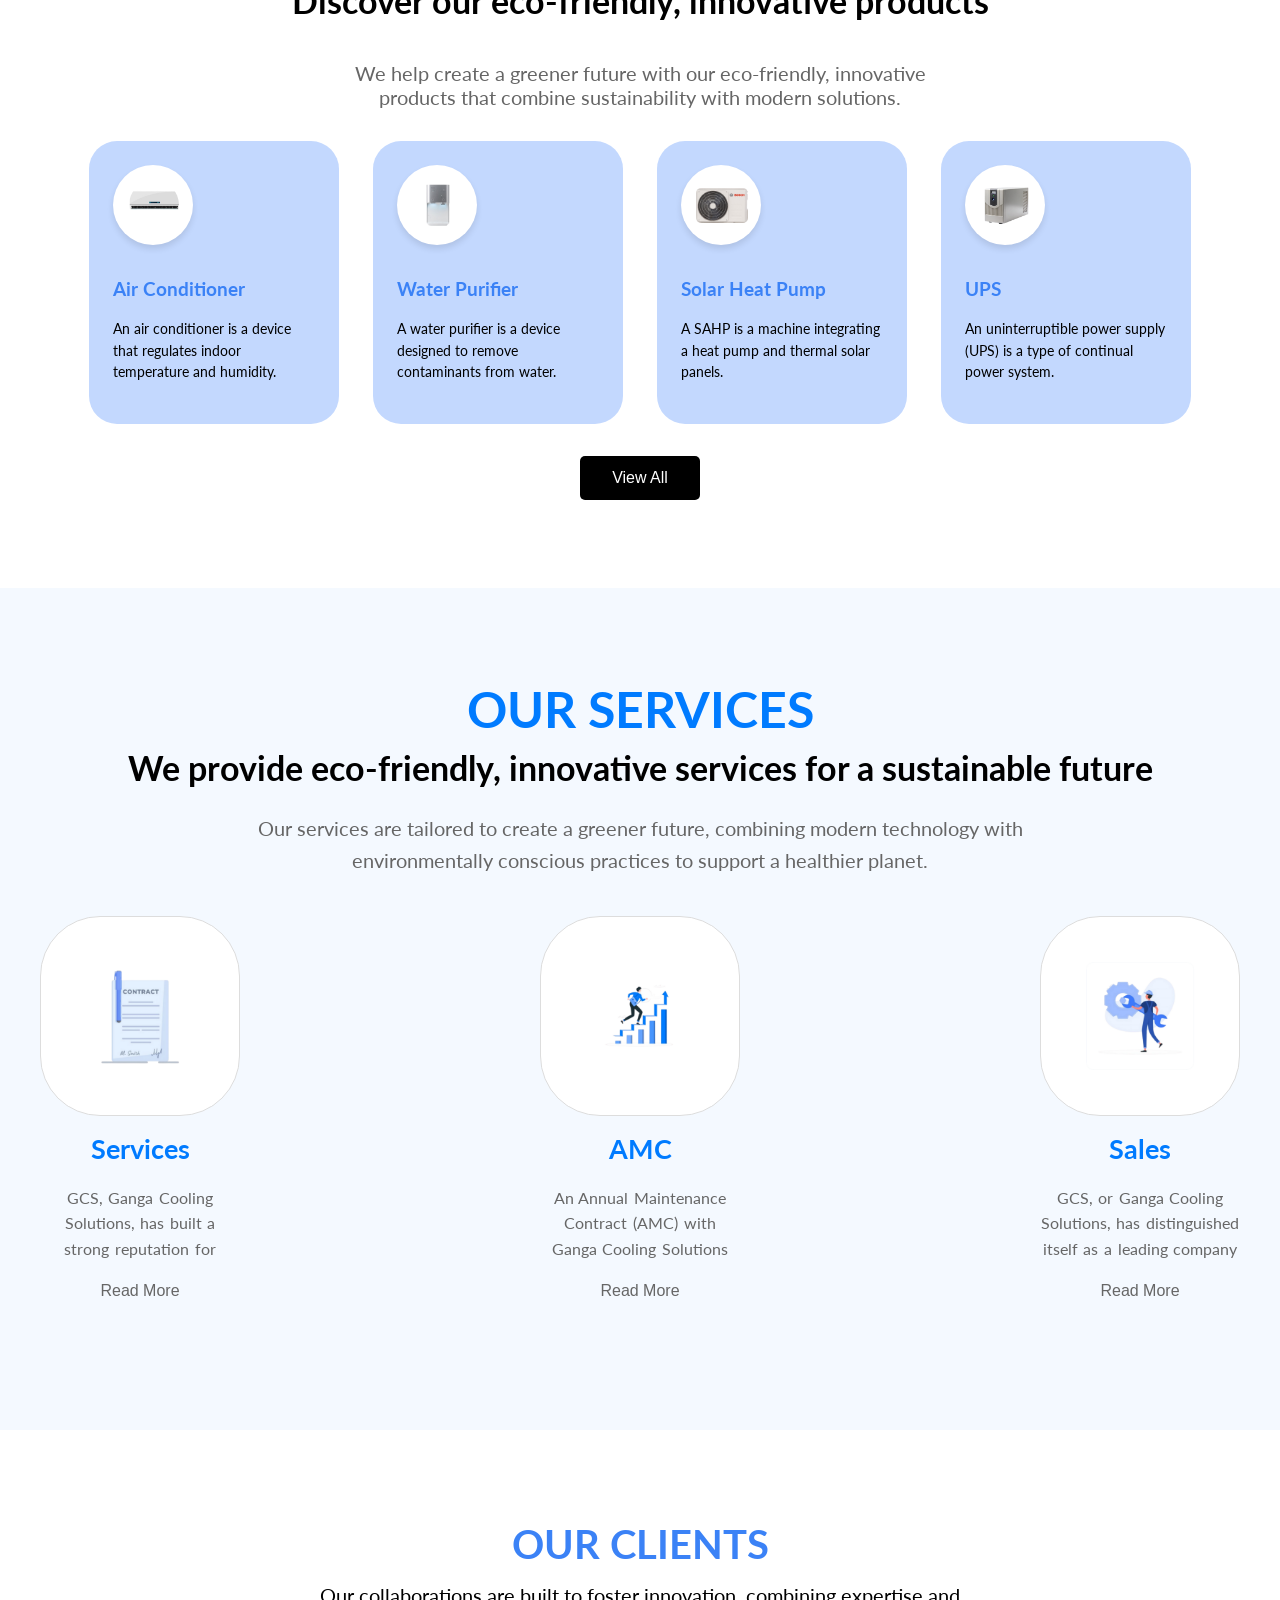
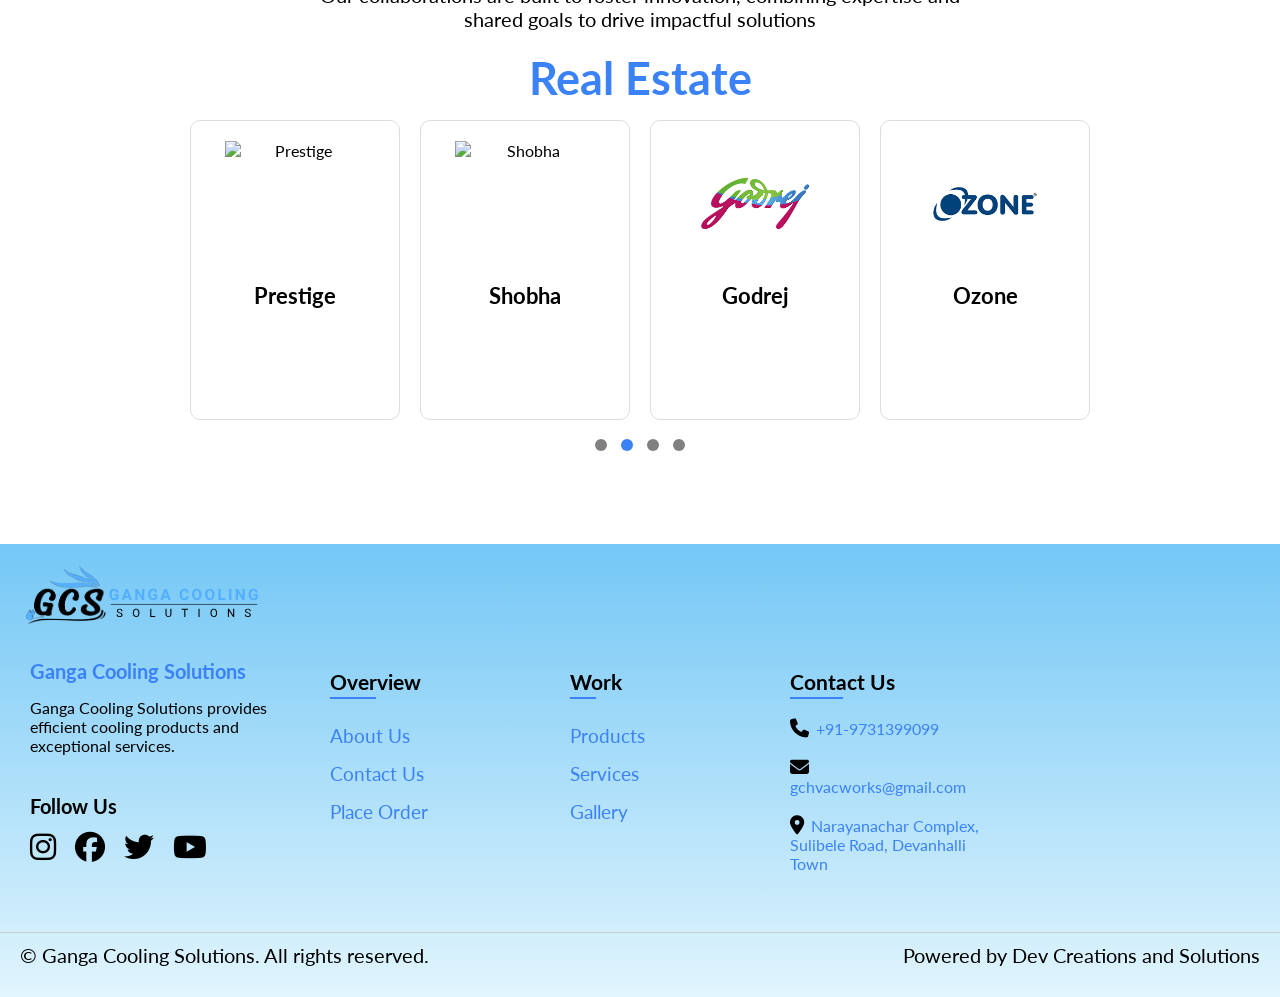
==== commit 2617d55b: "first commit" ====
--- a/index.html
+++ b/index.html
@@ -11,27 +11,35 @@
     <link href="https://cdnjs.cloudflare.com/ajax/libs/font-awesome/6.5.1/css/all.min.css" rel="stylesheet">
   </head>
 <body>
-  <header>
-    <nav>
-        <ul class='nav-bar'>
-            <li class='logo'><a href='#'><img src='images/18.svg'/></a></li>
-            <input type='checkbox' id='check' />
-            <span class="menu">
-                <li><a href="#hero">Home</a></li>
-                <li><a href="#about">About Us</a></li>
-                <li><a href="#product">Products</a></li>
-                <li><a href="#services">Services</a></li>
-                <li><a href="gallery.html">Gallery</a></li>
-                <li><a href="#projects">Projects</a></li>
-                <li><a href="#footer">Contact Us</a></li>
-                <li><a href="https://forms.gle/pFJs1hXYYqZuxoWd7">Place Order</a></li>
-                <label for="check" class="close-menu"><i class="fas fa-times"></i></label>
-            </span>
-            <label for="check" class="open-menu"><i class="fas fa-bars"></i></label>
-        </ul>
-    </nav>
-  </header>
-  
+
+  <!-- Navbar Placeholder -->
+  <div id="navbar-container"></div>
+  
+  <!--Banners-->
+  <div class="slider">
+    <div class="list">
+        <div class="item">
+            <img src="images/b1.svg" alt="">
+        </div>
+        <div class="item">
+            <img src="images/b2.svg" alt="">
+        </div>
+        <div class="item">
+            <img src="images/b3.svg" alt="">
+        </div>
+    </div>
+    <div class="buttons">
+        <button id="prev"></button>
+        <button id="next"></button>
+    </div>
+    <ul class="dots">
+        <li class="active"></li>
+        <li></li>
+        <li></li>
+    </ul>
+</div>
+
+
   <!-- Hero Section -->
   <section class="hero" id="hero">
     <div class="hero-text">
@@ -57,32 +65,8 @@
           <p>Customer satisfaction rate</p>
         </div>
       </div>
-      
-      <script>
-        // Function to animate counting numbers
-        function animateCounter(id, start, end, duration) {
-          const element = document.getElementById(id);
-          const range = end - start;
-          const increment = Math.ceil(range / (duration / 10)); // Increment per step
-          let current = start;
-      
-          const timer = setInterval(() => {
-            current += increment;
-            if ((increment > 0 && current >= end) || (increment < 0 && current <= end)) {
-              current = end; // Ensure it ends exactly at `end`
-              clearInterval(timer);
-            }
-            element.textContent = current;
-          }, 10); // Update every 10ms for smoother animation
-        }
-      
-        // Trigger the counters
-        window.onload = () => {
-          animateCounter("customerCount", 0, 999, 2000); // 4 seconds
-          animateCounter("installCount", 0, 499, 1000);  // 3 seconds
-        };
-      </script>      
-    </div>
+    </div>
+
     <div class="hero-image">
         <img src="images/256.png" alt="Technician">
     </div>
@@ -99,12 +83,6 @@
   <div class="content-section">
     <h3>ABOUT US</h3>
     <h1>Cooling & Power Solutions for a <br>Sustainable Future</h1>
-    <!-- <p class="description">
-      Ganga Cooling Solutions established in 2023,previously named Aqua Water Solution in 2012, located in Bangalore, Karnataka, India, is a trusted provider of a diverse range of cooling and power solutions.
-    </p>
-    <p class="description">
-      We offer energy-efficient, eco-friendly products designed to enhance comfort while promoting environmental well-being.
-    </p> -->
     <p class="expandable-text">
       Ganga Cooling Solutions established in 2023,previously named Aqua Water Solution in 2012, located in Bangalore, Karnataka, India, is a trusted provider of a diverse range of cooling and power solutions. Our product line includes air conditioners, water purifiers, solar water heaters, and uninterruptible power supplies. We are committed to delivering high-quality products that ensure comfort and convenience for our customers. Our mission is to provide innovative and sustainable solutions that contribute to the well-being of our customers and the environment. Our air conditioners are designed with the latest technology, ensuring optimal cooling while being energy-efficient. Our water purifiers use advanced purification methods to provide clean and safe drinking water. Our solar water heaters harness the power of the sun, providing an eco-friendly solution for heating water. Our uninterruptible power supplies ensure that your devices are protected from power surges and provide backup power during power outages. Customer satisfaction is at the heart of everything we do. We strive to provide exceptional customer service, from the moment you contact us to the after-sales service. Our team is always ready to assist you with any queries or concerns you may have about our products. We understand the importance of sustainability and are committed to reducing our environmental impact. Our products are designed to be energy-efficient, helping to reduce carbon emissions. We also offer solar water heaters, which utilize renewable energy, further contributing to environmental conservation. Thank you for considering Ganga Cooling Solutions. We look forward to serving you.
     </p>
@@ -147,21 +125,6 @@
     </div>
   </div>
 </div>
-<script>
-  const readMore = document.querySelector('.read-more');
-const expandableText = document.querySelector('.expandable-text');
-
-// Toggle Read More / Read Less functionality
-readMore.addEventListener('click', () => {
-  expandableText.classList.toggle('expanded');
-  if (expandableText.classList.contains('expanded')) {
-    readMore.textContent = 'Read Less';
-  } else {
-    readMore.textContent = 'Read More';
-  }
-});
-
-</script>
 
 <!-- Product Section -->
 <section class="products-section" id="product">
@@ -211,17 +174,6 @@
     <button onclick="redirect('products.html')">View All</button>
   </div>
 </section>
-
-<script>
-  // Redirect to product.html with category query parameter
-  function redirectToCategory(category) {
-    window.location.href = `products.html?category=${category}`;
-  }
-
-  function redirect(page) {
-    window.location.href = page;
-  }
-</script>
 
 
   <!-- Services Section -->
@@ -270,233 +222,44 @@
     </div>
   </div>
 </section>
-<script>
-document.querySelectorAll('.read-more-btn').forEach((button, index) => {
-  button.addEventListener('click', function() {
-    const paragraph = this.previousElementSibling; // The paragraph element before the button
-    paragraph.classList.toggle('expanded');
-    
-    // Toggle the button text between "Read More" and "Read Less"
-    if (paragraph.classList.contains('expanded')) {
-      this.textContent = 'Read Less';
-    } else {
-      this.textContent = 'Read More';
-    }
-  });
-});
-</script>
 
 <!--Projects Section-->
-<section class="clients-section" id="projects">
-  <div class="slider">
-    <h3 id="clients-title">OUR CLIENTS</h3>
-    <h1 id="clients-subtitle">Highlighting the partnerships that define us</h1>
-    <h2 id="extra-subtitle"></h2>
-    <div class="companies" id="companies">
-      <!-- Dynamic Content -->
-    </div>
-    <div class="nav-buttons">
-      <div class="dot active" onclick="changeSlide(0)"></div>
-      <div class="dot" onclick="changeSlide(1)"></div>
-      <div class="dot" onclick="changeSlide(2)"></div>
-      <div class="dot" onclick="changeSlide(3)"></div>
-    </div>
-  </div>
-  <script>
-    const slides = [
-      {
-        title: "OUR CLIENTS",
-        subtitle: "Highlighting the partnerships that define us",
-        extraSubtitle: "COMPANIES",
-        companies: [
-          {
-            name: "Velca",
-            logo: "./images/velca.png",
-            description: "Velca is a leader in modern cooling solutions, delivering efficiency and innovation."
-          },
-          {
-            name: "DHL",
-            logo: "./images/dhl.png",
-            description: "DHL provides world-class logistics and supply chain services globally."
-          },
-          {
-            name: "IFB",
-            logo: "./images/ifb.png",
-            description: "IFB revolutionizes home appliances with cutting-edge technology."
-          },
-          {
-            name: "CTCI",
-            logo: "./images/CTCI.jpeg",
-            description: "CTCI specializes in engineering and project management."
-          }
-        ]
-      },
-      {
-        title: "OUR CLIENTS",
-        subtitle: "Highlighting the partnerships that define us",
-        extraSubtitle: "HOMES",
-        companies: [
-          {
-            name: "Prestige",
-            logo: "./images/prestige.png",
-            description: "Prestige is known for premium real estate development and iconic projects."
-          },
-          {
-            name: "Shobha",
-            logo: "./images/Shobha.png",
-            description: "Shobha is renowned for its luxury homes and design excellence."
-          },
-          {
-            name: "Godrej",
-            logo: "./images/godrej.png",
-            description: "Godrej Properties blends innovation and sustainability in real estate."
-          },
-          {
-            name: "Ozone",
-            logo: "./images/ozone.png",
-            description: "Ozone Group delivers future-ready homes with cutting-edge infrastructure."
-          }
-        ]
-      },
-      {
-        title: "OUR CLIENTS",
-        subtitle: "Highlighting the partnerships that define us",
-        extraSubtitle: "HOTELS",
-        companies: [
-          {
-            name: "Breeze Hotel",
-            logo: "./images/h1.png",
-            description: "Breeze Hotel offers unparalleled hospitality and comfort."
-          },
-          {
-            name: "Sattva",
-            logo: "./images/h2.png",
-            description: "Sattva Hotels deliver luxurious experiences in serene environments."
-          },
-          {
-            name: "Zion",
-            logo: "./images/h3.png",
-            description: "Zion Hotels offers comfort and luxury for memorable stays."
-          },
-          {
-            name: "Bridge",
-            logo: "./images/h4.png",
-            description: "Bridge Hotels combine elegance with state-of-the-art facilities."
-          }
-        ]
-      },
-      {
-        title: "OUR CLIENTS",
-        subtitle: "Highlighting the partnerships that define us",
-        extraSubtitle: "HOSPITALS",
-        companies: [
-          {
-            name: "Apollo",
-            logo: "./images/apollo.png",
-            description: "Apollo is a pioneer in healthcare, offering world-class medical services."
-          },
-          {
-            name: "Fortis",
-            logo: "./images/fortis.png",
-            description: "Fortis Healthcare excels in quality healthcare and advanced technology."
-          },
-          {
-            name: "Narayana",
-            logo: "./images/narayana.png",
-            description: "Narayana Health delivers affordable and high-quality medical care."
-          },
-          {
-            name: "Max",
-            logo: "./images/max.png",
-            description: "Max Healthcare provides integrated healthcare services with excellence."
-          }
-        ]
-      }
-    ];
-
-    let currentIndex = 0; // Keeps track of the current slide index
-  let autoSlideInterval; // Interval for automatic slide
-
-  const titleElement = document.getElementById("clients-title");
-  const subtitleElement = document.getElementById("clients-subtitle");
-  const extraSubtitleElement = document.getElementById("extra-subtitle");
-  const companiesElement = document.getElementById("companies");
-  const dots = document.querySelectorAll(".dot");
-
-  // Function to update the slider content
-  function changeSlide(index) {
-    titleElement.textContent = slides[index].title;
-    subtitleElement.textContent = slides[index].subtitle;
-    extraSubtitleElement.textContent = slides[index].extraSubtitle;
-    companiesElement.innerHTML = slides[index].companies
-      .map(
-        (company) =>
-          `<div class="company-card">
-            <div class="card-content">
-              <div class="logo-square">
-                <img src="${company.logo}" alt="${company.name}">
-              </div>
-              <p class="company-name">${company.name}</p>
-            </div>
-            <div class="description">
-              <p>${company.description}</p>
-            </div>
-          </div>`
-      )
-      .join("");
-
-    // Update active dot
-    dots.forEach((dot, i) => {
-      dot.classList.toggle("active", i === index);
-    });
-
-    currentIndex = index; // Update the current index
-    attachCardHoverListeners(); // Attach hover listeners to new cards
-  }
-
-  // Function to move to the next slide
-  function nextSlide() {
-    const nextIndex = (currentIndex + 1) % slides.length;
-    changeSlide(nextIndex);
-  }
-
-  // Start the automatic carousel
-  function startCarousel() {
-    autoSlideInterval = setInterval(nextSlide, 1700); // Change slide every 1.7 seconds
-  }
-
-  // Pause the carousel
-  function pauseCarousel() {
-    clearInterval(autoSlideInterval);
-  }
-
-  // Resume the carousel
-  function resumeCarousel() {
-    startCarousel();
-  }
-
-  // Attach hover listeners to all cards in the current slide
-  function attachCardHoverListeners() {
-    const cards = document.querySelectorAll(".company-card");
-    cards.forEach((card) => {
-      card.addEventListener("mouseenter", pauseCarousel); // Pause on hover
-      card.addEventListener("mouseleave", resumeCarousel); // Resume on mouse leave
-    });
-  }
-
-  // Add event listeners for the navigation dots
-  dots.forEach((dot, i) => {
-    dot.addEventListener("click", () => {
-      clearInterval(autoSlideInterval); // Stop automatic carousel when user manually interacts
-      changeSlide(i); // Change to the clicked slide
-      startCarousel(); // Resume the carousel
-    });
-  });
-
-  // Initialize the slider
-  changeSlide(0); // Load the first slide
-  startCarousel(); // Start the automatic carousel
-  </script>
+<section class="clients" id="projects">
+  <h2>OUR CLIENTS</h2>
+  <p>Our collaborations are built to foster innovation, combining expertise and shared goals to drive impactful solutions</p>
+  <h3>COMPANIES</h3>
+
+  <div class="slider-container">
+      <div class="fixed-cards">
+          <div class="company-card">
+              <img class="logo" src="images/velca.png" alt="Velca">
+              <h4 class="title">Velca</h4>
+              <p class="description">Velca is a leader in modern cooling solutions, delivering efficiency and innovation.</p>
+          </div>
+          <div class="company-card">
+              <img class="logo" src="images/Dhl.png" alt="DHL">
+              <h4 class="title">DHL</h4>
+              <p class="description">DHL provides world-class logistics and supply chain services globally.</p>
+          </div>
+          <div class="company-card">
+              <img class="logo" src="images/ifb.png" alt="IFB">
+              <h4 class="title">IFB</h4>
+              <p class="description">IFB revolutionizes home appliances with cutting-edge technology.</p>
+          </div>
+          <div class="company-card">
+              <img class="logo" src="images/CTCI.jpeg" alt="Aero Platina">
+              <h4 class="title">CTCI</h4>
+              <p class="description">CTCI specializes in engineering and project management.</p>
+          </div>
+      </div>
+
+      <div class="dots">
+          <span class="dot active"></span>
+          <span class="dot"></span>
+          <span class="dot"></span>
+          <span class="dot"></span>
+      </div>
+  </div>
 </section>
 
 
@@ -516,7 +279,7 @@
           <a href="#"><i class="fab fa-youtube"></i></a>
         </div>
       </div>
-      <div class="footer-section links">
+      <div class="footer-section link">
         <h3>Overview</h3>
         <ul>
           <li><a href="#about">About Us</a></li>
--- a/style.css
+++ b/style.css
@@ -60,6 +60,10 @@
   text-transform: lowercase; /* All text lowercase */
 }
 
+.menu li a:hover{
+  color: #3B82F6;
+}
+
 .menu li a:first-letter {
   text-transform: uppercase; /* Capitalize the first letter */
 }
@@ -71,7 +75,6 @@
   left: 0;
   width: 0;
   height: 3px;
-  background-color: #1F509A;
   transition: 0.15s ease-in-out;
 }
 
@@ -239,7 +242,7 @@
   }
 
   .menu li a {
-    font-size: 16px;
+    font-size: 14px;
   }
 
   .open-menu {
@@ -255,6 +258,179 @@
   }
 }
 
+
+/*Banners*/
+.slider {
+  width: 100%;
+  height: 750px;
+  margin: auto;
+  position: relative;
+  overflow: hidden;
+}
+
+.slider .list {
+  position: absolute;
+  display: flex;
+  transition: transform 1s ease-in-out;
+  width: max-content;
+  height: 100%;
+  left: 0;
+  top: 0;
+}
+
+.slider .list img {
+  width: 1600px;
+  height: 100%;
+  object-fit: contain; /* Ensures the entire image fits inside without cropping */
+}
+
+
+.slider .buttons {
+  position: absolute;
+  top: 45%;
+  left: -1%;
+  right: 5;
+  width: 100%;
+  display: flex;
+  justify-content: space-between;
+}
+
+.slider .buttons button {
+  width: 50px;
+  height: 50px;
+  cursor: pointer;
+  background-color: transparent;
+  color: #327dff;
+  border: none;
+  font-family: monospace;
+  font-size: 55px;
+  font-weight: bold;
+  margin-bottom: 15px;
+}
+
+.slider .dots {
+  cursor: pointer;
+  position: absolute;
+  bottom: 10px;
+  left: 0;
+  color: #327dff;
+  width: 100%;
+  margin: 0;
+  padding: 0;
+  display: flex;
+  justify-content: center;
+}
+
+.slider .dots li {
+  list-style: none;
+  width: 10px;
+  height: 10px;
+  background-color: #327dff;
+  margin: 10px;
+  border-radius: 20px;
+  transition: 0.5s;
+}
+
+.slider .dots li.active {
+  width: 30px;
+}
+
+/* Large Tablets & Small Desktops (1024px and below) */
+@media screen and (max-width: 1024px) {
+  .slider {
+    height: 600px;
+  }
+
+  .slider .list img {
+    width: 1300px;
+  }
+}
+
+/* Tablets (768px and below) */
+@media screen and (max-width: 768px) {
+  .slider {
+    height: 450px;
+  }
+
+  .slider .list img {
+    width: 1300px;
+  }
+
+  .slider .buttons button {
+    font-size: 45px;
+    width: 40px;
+    height: 40px;
+  }
+}
+
+/* Mobile Devices (480px and below) */
+@media screen and (max-width: 576px) {
+  .slider {
+    width: 100%;
+    height: 290px;
+  }
+
+  .slider .list img {
+    width: 418px;
+  }
+
+  .slider .buttons button {
+    font-size: 35px;
+    width: 35px;
+    height: 35px;
+  }
+}
+
+@media screen and (max-width: 480px) {
+  .slider {
+    width: 100%;
+    height: 290px;
+  }
+
+  .slider .list img {
+    width: 418px;
+  }
+
+  .slider .buttons button {
+    font-size: 35px;
+    width: 35px;
+    height: 35px;
+  }
+}
+
+@media screen and (min-width:428)and(max-width: 430px) {
+  .slider {
+    width: 100%;
+    height: 290px;
+  }
+
+  .slider .list img {
+    width: 457px;
+  }
+
+  .slider .buttons button {
+    font-size: 35px;
+    width: 35px;
+    height: 35px;
+  }
+}
+
+@media screen and (max-width: 380px) {
+  .slider {
+    width: 100%;
+    height: 290px;
+  }
+
+  .slider .list img {
+    width: 375px;
+  }
+
+  .slider .buttons button {
+    font-size: 35px;
+    width: 35px;
+    height: 35px;
+  }
+}
 
 
 /* Hero Section */
@@ -1174,114 +1350,93 @@
   }
 }  
 
+
 /* Projects Section */
-.slider {
+.clients {
+  text-align: center;
+  padding: 90px 20px;
+}
+
+.clients h2, 
+.clients p, 
+.clients h3 {
   text-align: center;
   width: 100%;
-  padding: 4.7rem;
-  background: white;
-  border-radius: 8px;
-}
-
-.slider h3 {
-  color: #007bff;
-  margin: 10px 0;
-  font-size: 3.1rem;
-}
-
-.slider h1 {
-  font-size: 1.8rem;
-  margin: 10px 0;
-}
-
-.slider h2 {
-  font-size: 2rem;
-  margin: 10px 0;
-  color: #007bff;
-  margin-top: 30px;
-}
-
-.companies {
-  display: flex;
-  justify-content: space-evenly;
-  flex-wrap: wrap;
-  gap: -20px;
-  margin: 20px 0;
-  width: 100%;
-  margin-top: 30px;
-}
-
-.company-card {
+  margin-bottom: 15px;
+}
+
+.clients h2 {
+  color: #3B82F6;
+  font-size: 40px;
+  font-weight: bold;
+}
+
+.clients p {
+  font-size: 20px;
+  color: #000000;
+  max-width: 700px;
+  margin: 0 auto 20px;
+}
+
+.clients h3 {
+  color: #3B82F6;
+  font-size: 45px;
+  font-weight: bold;
+}
+
+.slider-container {
+  width: 90%;
+  max-width: 900px;
+  margin: auto;
   position: relative;
-  z-index: 1;
-  background: #fff;
-  border: 1px solid #ddd;
-  border-radius: 8px;
-  padding: 20px; /* Reduced padding */
-  width: 242px;
-  text-align: center;
-  box-shadow: 0 2px 4px rgba(0, 0, 0, 0.1);
-  max-height: 210px; /* Reduced height */
-  overflow: hidden;
-  transition: transform 0.3s ease, box-shadow 0.3s ease;
-}
-
-.company-card:hover {
-  box-shadow: 0 4px 8px rgba(0, 0, 0, 0.2);
-}
-
-.logo-square {
-  width: 80px; /* Reduced size */
-  height: 80px; /* Reduced size */
-  margin: 0 auto;
-  background-color: #f0f0f0;
-  border-radius: 20px;
+}
+
+.fixed-cards {
   display: flex;
   justify-content: center;
-  align-items: center;
-  box-shadow: 0 2px 4px rgba(0, 0, 0, 0.1);
+  gap: 20px;
+  flex-wrap: nowrap;
+}
+
+/* Fixed Card Size */
+.company-card {
+  width: 220px;  /* Fixed width */
+  height: 300px; /* Fixed height */
+  padding: 20px;
+  border: 1px solid #ddd;
+  border-radius: 10px;
+  text-align: center;
+  background: white;
+  transition: transform 0.3s ease, opacity 0.3s ease;
+}
+
+.company-card .logo {
+  width: 140px;
+  height: 126px;
+  object-fit: contain;
+  display: block;
+  margin: 0 auto 10px;
   transition: transform 0.3s ease;
 }
 
-.logo-square img {
-  width: 100%; /* Adjusted to fit */
-  height: 100%; /* Adjusted to fit */
-  border-radius: 10px;
-  object-fit: cover;
-  transition: transform 0.3s ease;
-}
-
-.company-name {
-  margin-top: 15px; /* Reduced margin */
-  font-size: 1.6rem; /* Slightly smaller font size */
-  font-weight: 600;
-  color: #000000;
-  transition: transform 0.3s ease, opacity 0.3s ease;
-}
-
-.company-card:hover .logo-square {
-  transform: scale(0.95);
-}
-
-.company-card:hover .logo-square img {
-  transform: scale(0.95);
-}
-
-.company-card:hover .company-name {
-  transform: scale(0.95);
-}
-
-.description {
-  position: absolute;
-  bottom: 5px;
-  left: 10px;
-  right: 10px;
-  padding: 6px; /* Reduced padding */
-  font-size: 1.6rem; /* Slightly smaller font size */
-  color: #000000;
+.company-card h4 {
+  margin: 15px 0 5px;
+  font-size: 22px;
+}
+
+.company-card .description {
+  font-size: 15px;
   opacity: 0;
+  transform: translateY(10px);
   transition: opacity 0.3s ease, transform 0.3s ease;
-  transform: translateY(10px);
+}
+
+.company-card:hover .logo {
+  transform: scale(0.8);
+}
+
+.company-card:hover h4 {
+  transform: scale(0.9);
 }
 
 .company-card:hover .description {
@@ -1289,122 +1444,62 @@
   transform: translateY(0);
 }
 
-.nav-buttons {
-  display: flex;
-  justify-content: center;
-  margin-top: 50px;
-}
-
-.nav-buttons .dot {
+.dots {
+  margin-top: 15px;
+}
+
+.dot {
   width: 12px;
   height: 12px;
   margin: 0 5px;
-  background-color: #ddd;
+  background: gray;
   border-radius: 50%;
+  display: inline-block;
   cursor: pointer;
-  transition: background-color 0.3s;
-}
-
-.nav-buttons .dot.active {
-  background-color: #007bff;
-}
-
-
-/* Media Queries for Responsiveness */
-
-/* Extra Large Devices (Desktops, 1200px and up) */
-@media (min-width: 1200px) {
-  .companies {
-    justify-content: space-between; /* More spacing between items */
+}
+
+.dot.active {
+  background: #3B82F6;
+}
+
+/* Media Queries */
+@media (max-width: 1024px) {
+  .fixed-cards {
+      gap: 15px;
+      flex-wrap: wrap;
   }
 
   .company-card {
-    height: 350px; /* Increased height for company cards */
-  }
-
-  .description {
-    font-size: 0.9rem; /* Slightly smaller font size for description */
-  }
-}
-
-/* Large Devices (Laptops, 992px to 1199px) */
-@media (max-width: 1199px) {
-  .companies {
-    justify-content: space-evenly;
+      width: 220px;
+      height: 300px; /* Fixed height */
+  }
+}
+
+@media (max-width: 768px) {
+  .slider-container {
+      width: 100%;
+  }
+
+  .fixed-cards {
+      flex-wrap: wrap;
+      justify-content: center;
   }
 
   .company-card {
-    height: 320px; /* Increased height for company cards */
-  }
-
-  .description {
-    font-size: 0.85rem; /* Slightly smaller font size for description */
-  }
-}
-
-/* Medium Devices (Tablets, 768px to 991px) */
-@media (max-width: 991px) {
-  .companies {
-    justify-content: center; /* Center the cards */
-  }
-
+      width: 220px;
+      height: 300px; /* Fixed height */
+  }
+
+  .logo {
+      width: 100px;
+      height: 70px;
+  }
+}
+
+@media (max-width: 480px) {
   .company-card {
-    height: 280px; /* Increased height for company cards */
-  }
-
-  .description {
-    font-size: 0.8rem; /* Slightly smaller font size for description */
-  }
-}
-
-/* Small Devices (Phones, 576px to 767px) */
-@media (max-width: 767px) {
-  .companies {
-    flex-direction: column; /* Stack the cards */
-    align-items: center; /* Center align the cards */
-  }
-
-  .company-card {
-    height: 240px; /* Increased height for company cards */
-    margin-bottom: 20px; /* Add space between cards */
-  }
-
-  .description {
-    font-size: 0.75rem; /* Slightly smaller font size for description */
-  }
-}
-
-/* Extra Small Devices (Phones, less than 576px) */
-@media (max-width: 575px) {
-  .companies {
-    flex-direction: column; /* Stack cards */
-    align-items: center;
-  }
-
-  .company-card {
-    height: 220px; /* Increased height for company cards */
-    margin-bottom: 15px;
-  }
-
-  .description {
-    font-size: 0.7rem; /* Slightly smaller font size for description */
-  }
-}
-
-/* For Very Small Screens (320px and below) */
-@media (max-width: 320px) {
-  .companies {
-    flex-direction: column;
-    align-items: center;
-  }
-
-  .company-card {
-    height: 200px; /* Increased height for company cards */
-    margin-bottom: 10px;
-  }
-
-  .description {
-    font-size: 0.65rem; /* Slightly smaller font size for description */
+      width: 220px;
+      height: 300px; /* Fixed height */
   }
 }
 
@@ -1441,7 +1536,7 @@
 
 .footer-section.logo img{
   margin-top: -90px;
-  margin-left: -25px;
+  margin-left: -1px;
 }
 
 .footer-section h2{
@@ -1489,6 +1584,35 @@
   font-size: 19px;
 }
 
+.footer-section.link h3 {
+  color: #000;
+  font-size: 21px;
+  position: relative;
+  display: inline-block;
+  margin-bottom: 15px; /* Added gap below the underline */
+}
+
+/* Underline only half the word */
+.footer-section.link h3::after {
+  content: "";
+  position: absolute;
+  bottom: -5px; /* Adds the gap below the underline */
+  left: 0;
+  width: 50%; /* Covers half the heading */
+  height: 2px;
+  background-color: #3B82F6;
+}
+
+.footer-section.link {
+  margin-top: 105px;
+  margin-left: 20px;
+}
+
+.footer-section.link ul li a {
+  color: #3B82F6;
+  font-size: 19px;
+}
+
 .footer-section.contact {
   margin-top: 105px;
 }
@@ -1576,57 +1700,89 @@
   text-decoration: none; /* Prevent underline on hover */
 }
 
-/* Medium Screens (992px and below) */
-@media (max-width: 992px) {
+/* Media Queries */
+
+/* For devices with a max width of 1024px (Tablets in landscape mode and smaller) */
+@media (max-width: 1024px) {
   .footer-container {
-    flex-direction: column; /* Stack sections vertically */
-    align-items: center; /* Center align sections */
-    text-align: center; /* Center align text */
-    gap: 20px; /* Space between sections */
+    flex-wrap: wrap;
+    padding: 0 20px;
+    gap: 30px; /* Add spacing between sections */
   }
 
   .footer-section {
-    margin-bottom: 20px; /* Add spacing between sections */
-  }
-.footer-section.logo img{
-     width:300px;
-     margin-right:-150px;
-}
-  .footer-section.location iframe {
-    width: 300px;
-    height: 200px; /* Reduce size for smaller screens */
-    margin: 20px auto; /* Center the map */
+    flex: 1 1 45%; /* Make sections take up 45% of the container width */
+    min-width: 150px; /* Prevent sections from becoming too narrow */
+  }
+
+  .footer-section.logo img {
+    margin-top: -70px;
+    margin-left: 0;
+    max-width: 100%; /* Ensure logo scales properly */
   }
 
   .footer-section h2,
   .footer-section h3 {
-    font-size: 18px; /* Adjust heading font size */
-  }
-
-  .footer-section ul li a {
-    font-size: 17px; /* Adjust font size for links */
+    font-size: 18px;
+  }
+
+  .footer-section.contact p i,
+  .footer-section.links ul li a {
+    font-size: 17px;
+  }
+
+  .footer-section.location iframe {
+    width: 100%; /* Use full width for map */
+    height: 200px;
+    margin: 20px 0;
+  }
+
+  .social-icons a {
+    font-size: 25px; /* Adjust icon size */
+    margin-right: 10px; /* Reduce spacing between icons */
+  }
+}
+
+/* For devices with a max width of 768px (Tablets in portrait mode) */
+@media (max-width: 768px) {
+  .footer-container {
+    padding: 0 10px;
+    gap: 20px;
+  }
+
+  .footer-section {
+    flex: 1 1 100%; /* Each section spans full width */
+    text-align: center; /* Center align text for a cleaner look */
+  }
+
+  .footer-section h2,
+  .footer-section h3 {
+    font-size: 16px;
+    margin-top: 10px;
+  }
+
+  .footer-section.contact p,
+  .footer-section.links ul li a {
+    font-size: 15px;
+  }
+
+  .footer-section.location iframe {
+    height: 180px;
+    margin: 10px auto; /* Center the map */
   }
 
   .social-icons {
-    text-align: center; /* Center-align the icons and heading */
-    margin: 0 auto; /* Center the section */
-  }
-
-  .social-icons h3 {
-    text-align: center; /* Center the "Follow Us" heading */
-    margin-bottom: 10px; /* Add spacing below the heading */
-    font-size: 18px;
+    margin-top: 15px;
   }
 
   .social-icons a {
-    margin-right: 10px; /* Adjust spacing between icons */
-    font-size: 25px; /* Resize icons */
+    font-size: 22px;
   }
 
   .footer-bottom {
-    flex-direction: column; /* Stack elements */
+    flex-direction: column;
+    align-items: center;
     text-align: center;
-    margin-top: 15px;
   }
 
   .footer-bottom p {
@@ -1635,261 +1791,104 @@
   }
 }
 
-@media (max-width: 1200px) {
+/* For devices with a max width of 576px (Small smartphones) */
+@media (max-width: 576px) {
+  footer {
+    padding: 15px 0;
+    max-width: 100%;
+  }
+
   .footer-container {
-    flex-direction: column; /* Stack sections vertically */
-    align-items: center; /* Center align sections */
-    text-align: center; /* Center align text */
-    gap: 20px; /* Space between sections */
-  }
-
-  .footer-section {
-    margin-bottom: 20px; /* Add spacing between sections */
-  }
-.footer-section.logo img{
-     width:300px;
-     margin-left:370px;
-}
-  .footer-section.location iframe {
-    width: 300px;
-    height: 200px; /* Reduce size for smaller screens */
-    margin: 20px auto; /* Center the map */
-  }
-
-  .footer-section h2,
-  .footer-section h3 {
-    font-size: 18px; /* Adjust heading font size */
-  }
-
-  .footer-section ul li a {
-    font-size: 17px; /* Adjust font size for links */
-  }
-
-  .social-icons {
-    text-align: center; /* Center-align the icons and heading */
-    margin: 0 auto; /* Center the section */
-  }
-
-  .social-icons h3 {
-    text-align: center; /* Center the "Follow Us" heading */
-    margin-bottom: 10px; /* Add spacing below the heading */
-    font-size: 18px;
-  }
-
-  .social-icons a {
-    margin-right: 10px; /* Adjust spacing between icons */
-    font-size: 25px; /* Resize icons */
-  }
-
-  .footer-bottom {
-    flex-direction: column; /* Stack elements */
-    text-align: center;
-    margin-top: 15px;
-  }
-
-  .footer-bottom p {
-    margin-bottom: 10px;
-    font-size: 16px;
-  }
-}
-
-/* Small Screens (768px and below) */
-@media (max-width: 768px) {
-  .footer-container {
-    padding: 0 15px; /* Add more padding for smaller screens */
-    gap: 15px; /* Reduce the gap between sections */
-  }
-
-  .footer-section {
-    margin-bottom: 15px; /* Add spacing between sections */
-  }
-
-  .footer-section.location iframe {
-    width: 250px;
-    height: 180px; /* Further reduce map size */
-    margin: 15px auto; /* Center the map */
-  }
-.footer-section.logo img {
-  margin-left: 230px;
-}
-
-  .footer-section ul li {
-    margin-bottom: 8px; /* Reduce spacing between list items */
-  }
-
-  .footer-section ul li a {
-    font-size: 16px; /* Adjust font size for links */
-  }
-
-  .social-icons {
-    text-align: center; /* Center-align the entire section */
-    margin: 20px auto; /* Add vertical spacing */
-  }
-
-  .social-icons h3 {
-    font-size: 18px; /* Adjust heading size */
-    margin-bottom: 8px; /* Add spacing below the heading */
-  }
-
-  .social-icons a {
-    font-size: 22px; /* Resize icons for smaller screens */
-    margin-right: 8px; /* Reduce space between icons */
-  }
-
-  .footer-bottom {
-    text-align: center; /* Ensure bottom section is centered */
-    font-size: 14px; /* Smaller font size */
-  }
-}
-
-/* Extra Small Screens (576px and below) */
-@media (max-width: 576px) {
-  .footer-container {
-    text-align: center; /* Center-align text */
-    padding: 0 10px; /* Adjust padding for smaller screens */
-    gap: 10px; /* Reduce gap between sections */
-  }
-
-  .footer-section {
-    margin-bottom: 10px; /* Reduce spacing between sections */
-    margin-top: 75px;
-  }
-
-  .footer-section h2{
-    margin-right: 25px;
-  }
-
-  .footer-section p{
-    margin-right: 25px;
-  }
-
-.footer-section.links ul li a{
-  justify-content: center;
-  align-items: center;
-}
-
-.footer-section.links h3{
-  margin-right: 40px;
-}
-
-.footer-section.links ul{
-  margin-right: 30px;
-}
-
-.footer-section.logo img{
-  margin-left: 78px;
-}
-  .footer-section.location iframe {
-    width: 200px;
-    height: 150px; /* Smallest size for the map */
-    margin: 10px auto; /* Center the map */
-  }
-
-  .footer-section h2,
-  .footer-section h3 {
-    font-size: 16px; /* Smaller heading size */
-  }
-
-  .footer-section ul li a {
-    font-size: 15px; /* Smallest font size for links */
-  }
-
-  .social-icons {
-    text-align: center; /* Ensure the icons are centered */
-    margin: 15px auto; /* Add smaller vertical spacing */
-  }
-
-  .social-icons h3 {
-    font-size: 16px; /* Smaller font for the heading */
-    margin-bottom: 6px; /* Reduce spacing below the heading */
-  }
-
-  .social-icons a {
-    font-size: 20px; /* Smallest icon size */
-    margin-right: 6px; /* Tighten spacing between icons */
-  }
-
-  .footer-bottom {
-    text-align: center; /* Center-align the bottom section */
-    font-size: 14px;
-  }
-}
-
-/* Large Screens (1200px and above) */
-@media (max-width: 1285px) {
-  .footer-container {
-    gap: 30px; /* Increase gap between sections */
-  }
-
-  .footer-section.location iframe {
-    width: 250px;
-    height: 200px; /* Default map size */
-    margin-left: auto;
-    margin-top: 105px;
-  }
-
-  .footer-section h2,
-  .footer-section h3 {
-    font-size: 22px; /* Slightly larger headings */
-  }
-
-  .social-icons a {
-    font-size: 30px; /* Larger icons */
-  }
-}
-
-/* @media (max-width: 1280px) {
-  .footer-container {
-    flex-direction: column;
-    align-items: center;
-    gap: 20px;
-  }
-
-  .footer-section {
-    width: 100%;
-    text-align: center;
-    margin-bottom: 20px;
-  }
-
-  .footer-section h2,
-  .footer-section h3 {
-    font-size: 18px;
-  }
-
-  .footer-section ul li {
-    margin-bottom: 10px;
-  }
-
-  .footer-section ul li a {
-    font-size: 16px;
-  }
-
-  .footer-section.location iframe {
-    width: 90%;
-    height: 250px;
-    margin: 10px 0;
-  }
-
-  .social-icons{
+    padding: 0 5px;
+  }
+
+  .footer-section h2 {
+    margin-top: 185px;
+    margin-right: 10px;
     align-items: center;
     justify-content: center;
+    font-size: 20px;
+  }
+
+  .footer-section p {
+    margin-right: 15px;
+    font-size: 20px;
+  }
+
+  .footer-section h3 {
+    font-size: 14px;
+  }
+
+  .footer-section.links{
+    margin-right: 35px;
+    font-size: 20px;
+  }
+
+
+  .footer-section.links h3{
+    font-size: 20px;
+  }
+
+  .footer-section.link{
+    margin-right: 35px;
+    font-size: 20px;
+    margin-top: 340px;
+  }
+
+
+  .footer-section.link h3{
+    font-size: 20px;
+  }
+
+
+
+  .footer-section.logo img {
+    margin-left: 58px;
+    margin-top: 25px;
+  }
+
+  .footer-section.contact p,
+  .footer-section.links ul li a {
+    font-size: 20px;
+  }
+
+  .footer-section ul li {
+    margin-bottom: 5px;
+    margin-top: 10px;
+  }
+
+  .footer-section.location iframe {
+    height: 150px;
+    width: 270px;
+  }
+
+  .social-icons {
+    text-align: center; /* Center align the heading and icons */
+    margin-top: 15px;
+    margin-right: 20px;
+  }
+
+  .social-icons h3 {
+    font-size: 22px; /* Increased font size for the heading */
+    margin-bottom: 10px;
+    color: #000; /* Ensure visibility */
+  }
+
+  .social-icons i{
+    margin-left: 10px;
   }
 
   .social-icons a {
-    font-size: 24px;
-    margin-right: 20px;
-  }
-
-  .footer-bottom {
-    flex-direction: column;
-    text-align: center;
-    padding: 10px 0;
+    font-size: 20px;
+    margin-right: 9px;
   }
 
   .footer-bottom p {
-    font-size: 16px;
-  }
-} */
+    font-size: 14px;
+  }
+}
+
+
 
 
 /* WhatsApp icon */
